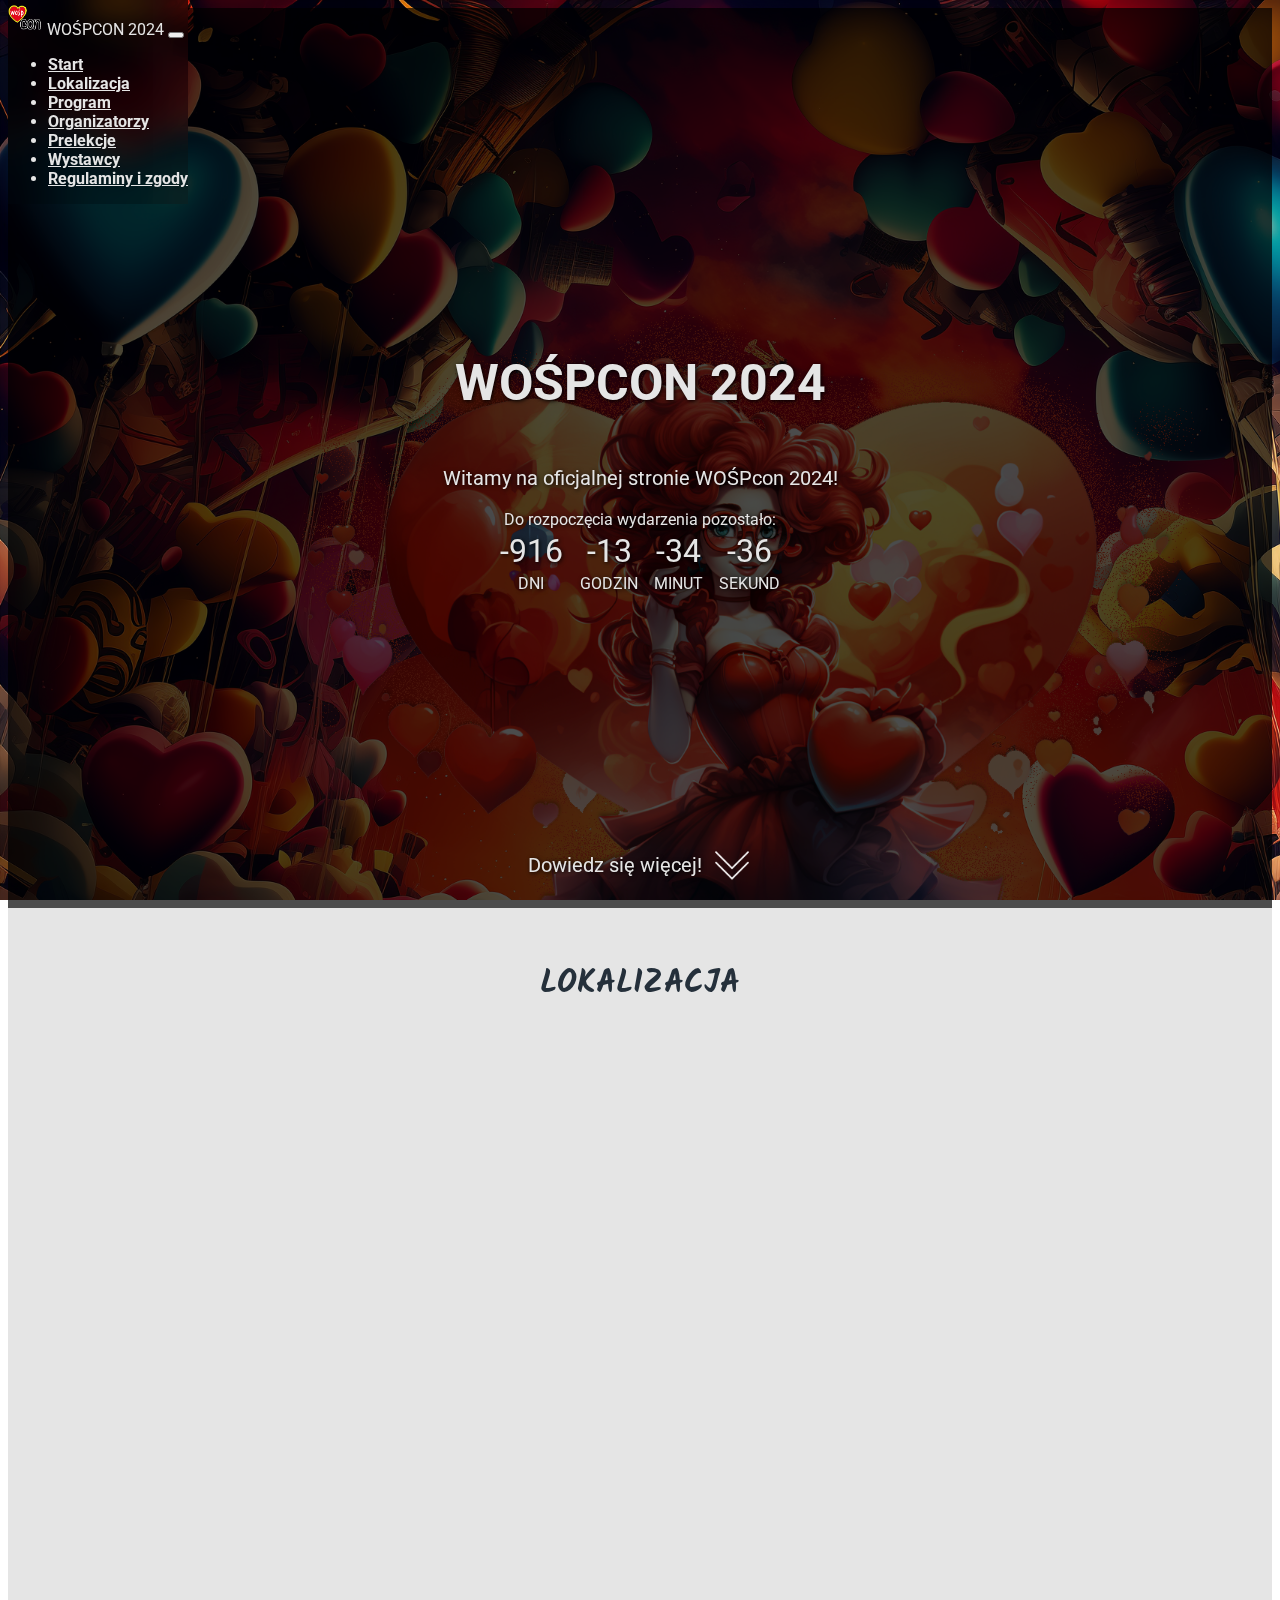
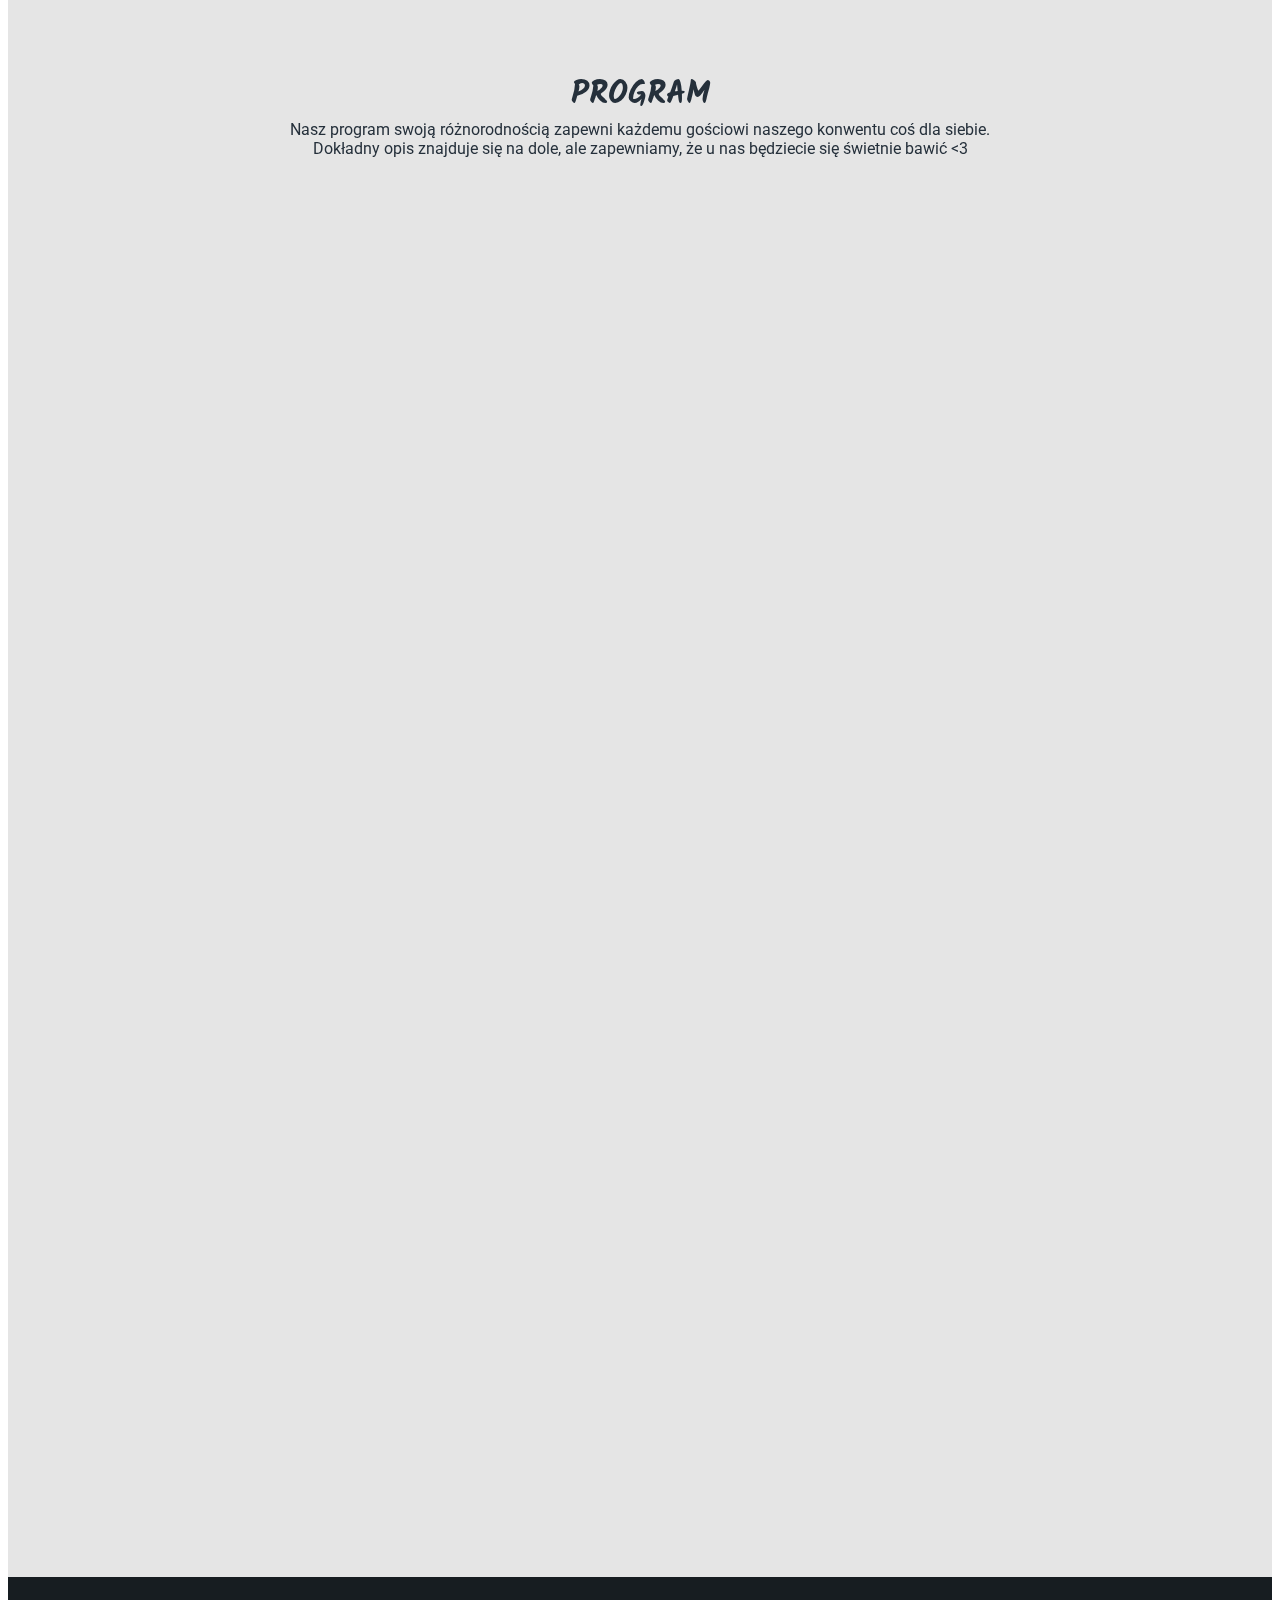
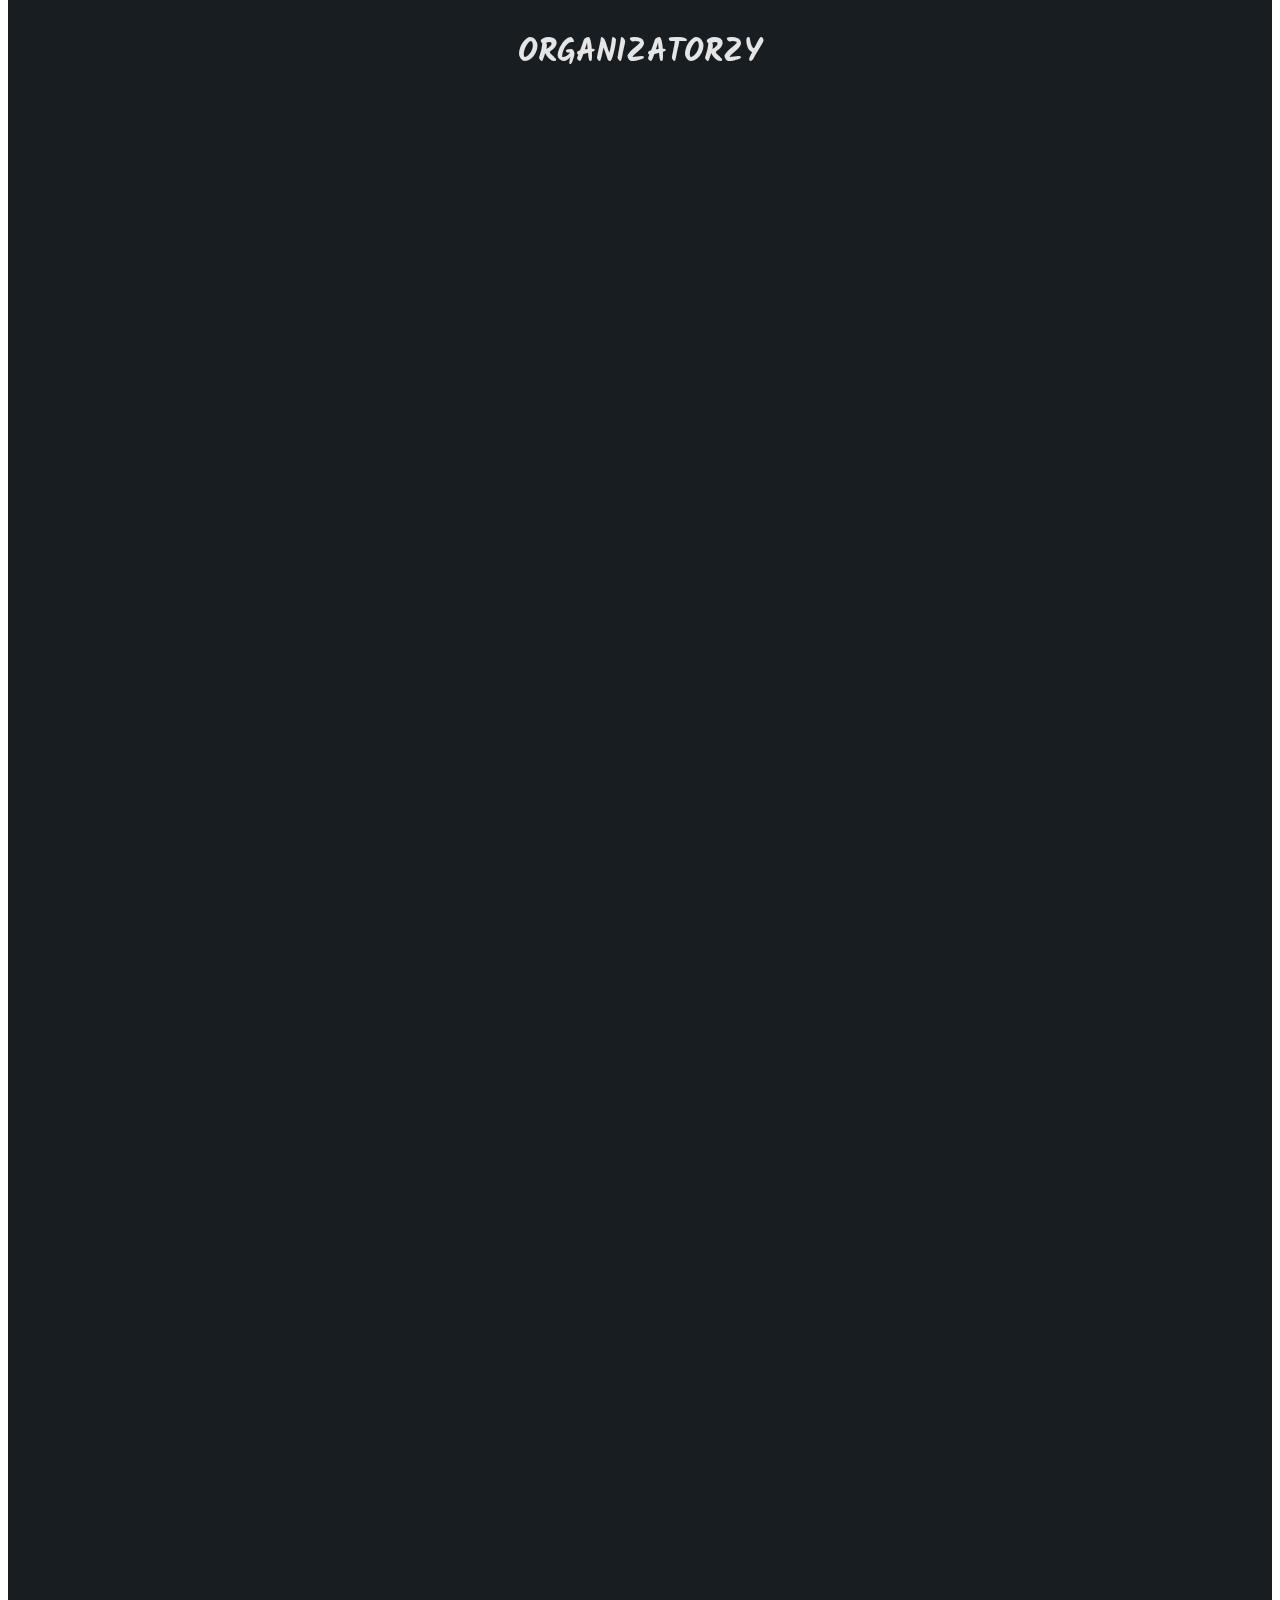
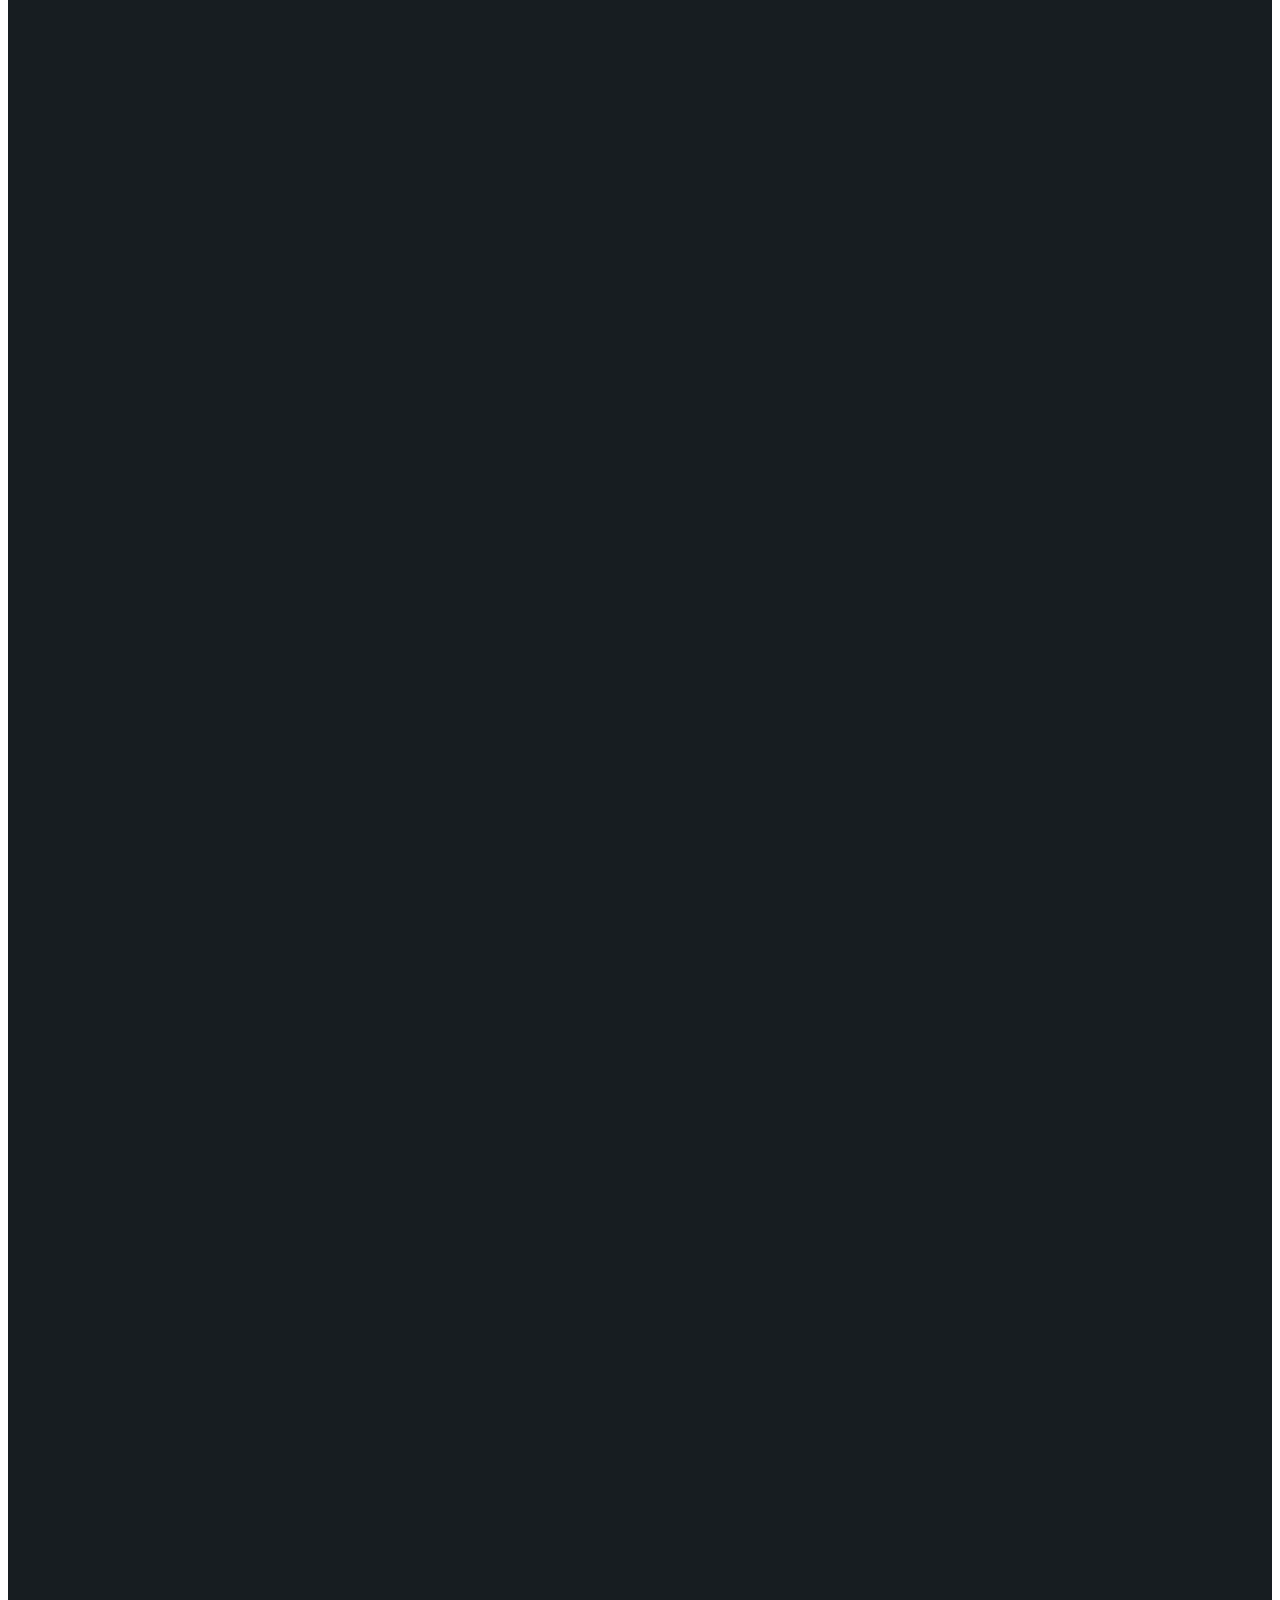
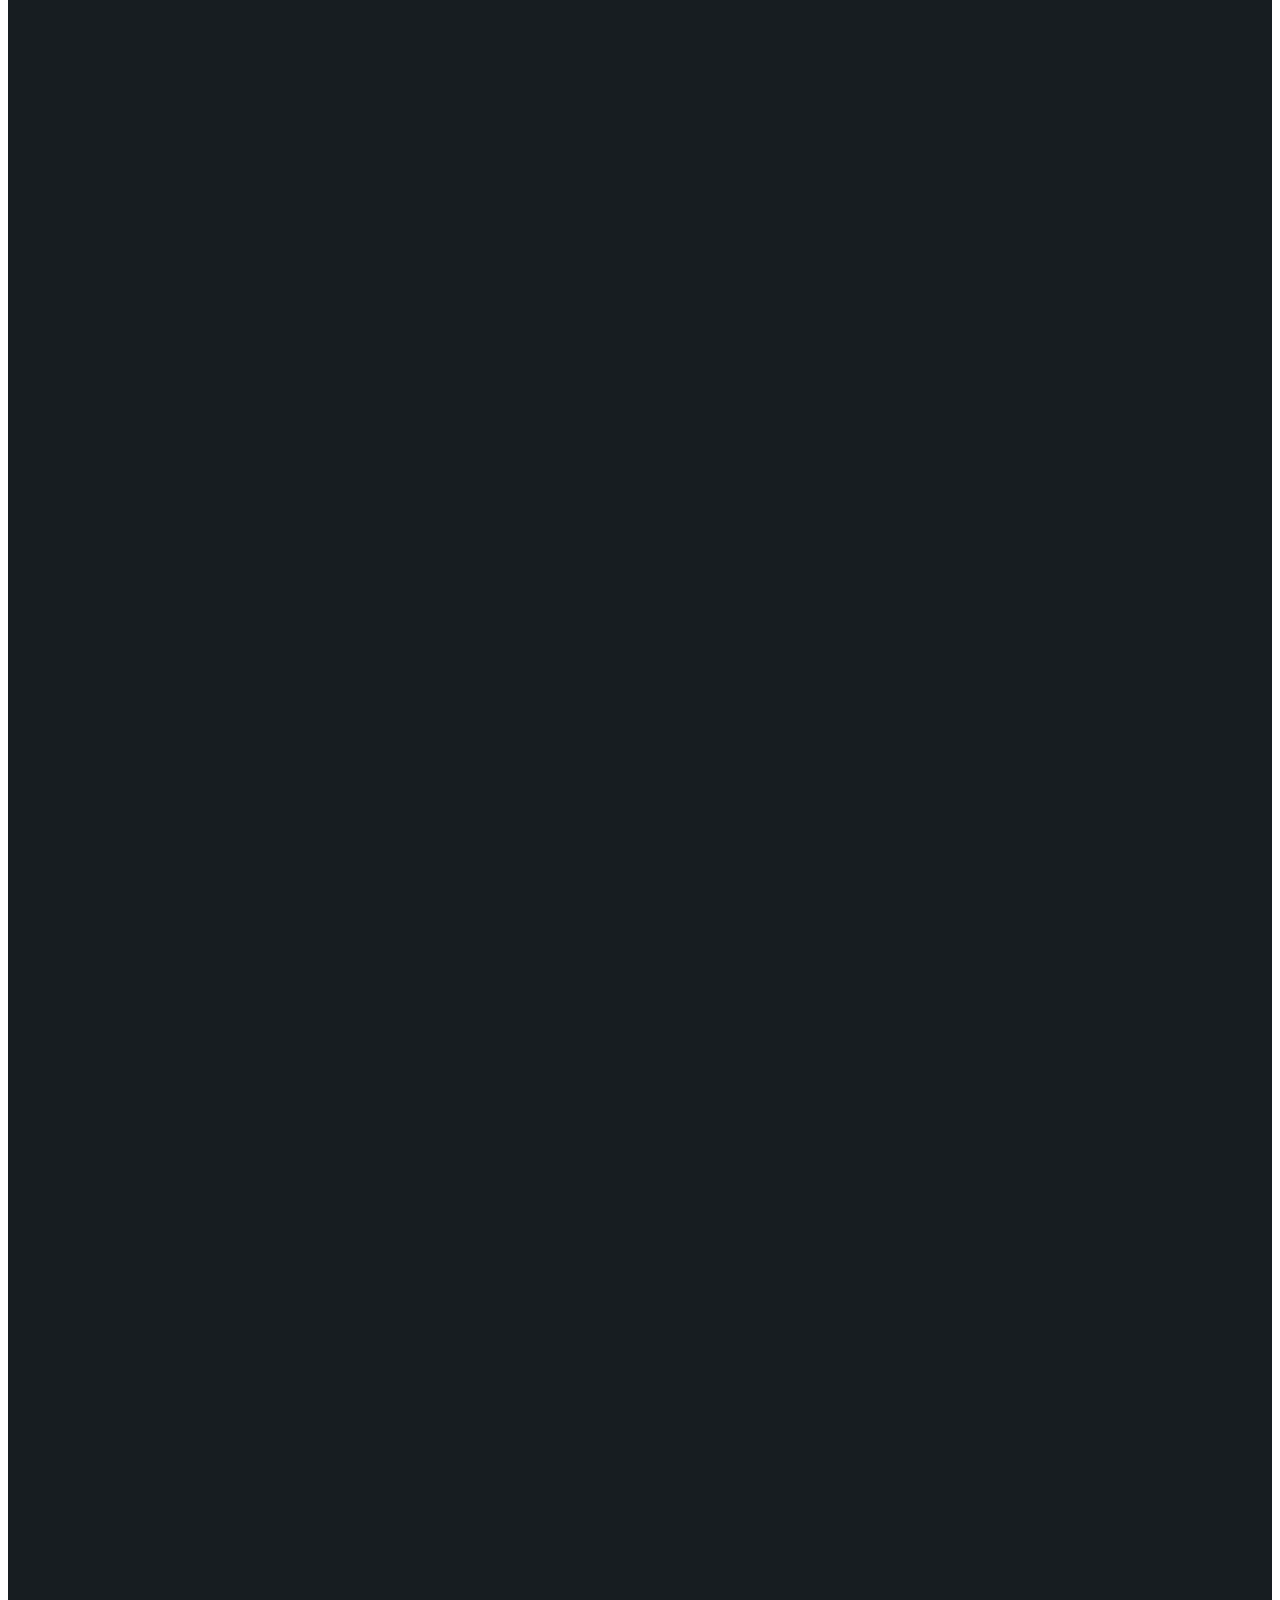
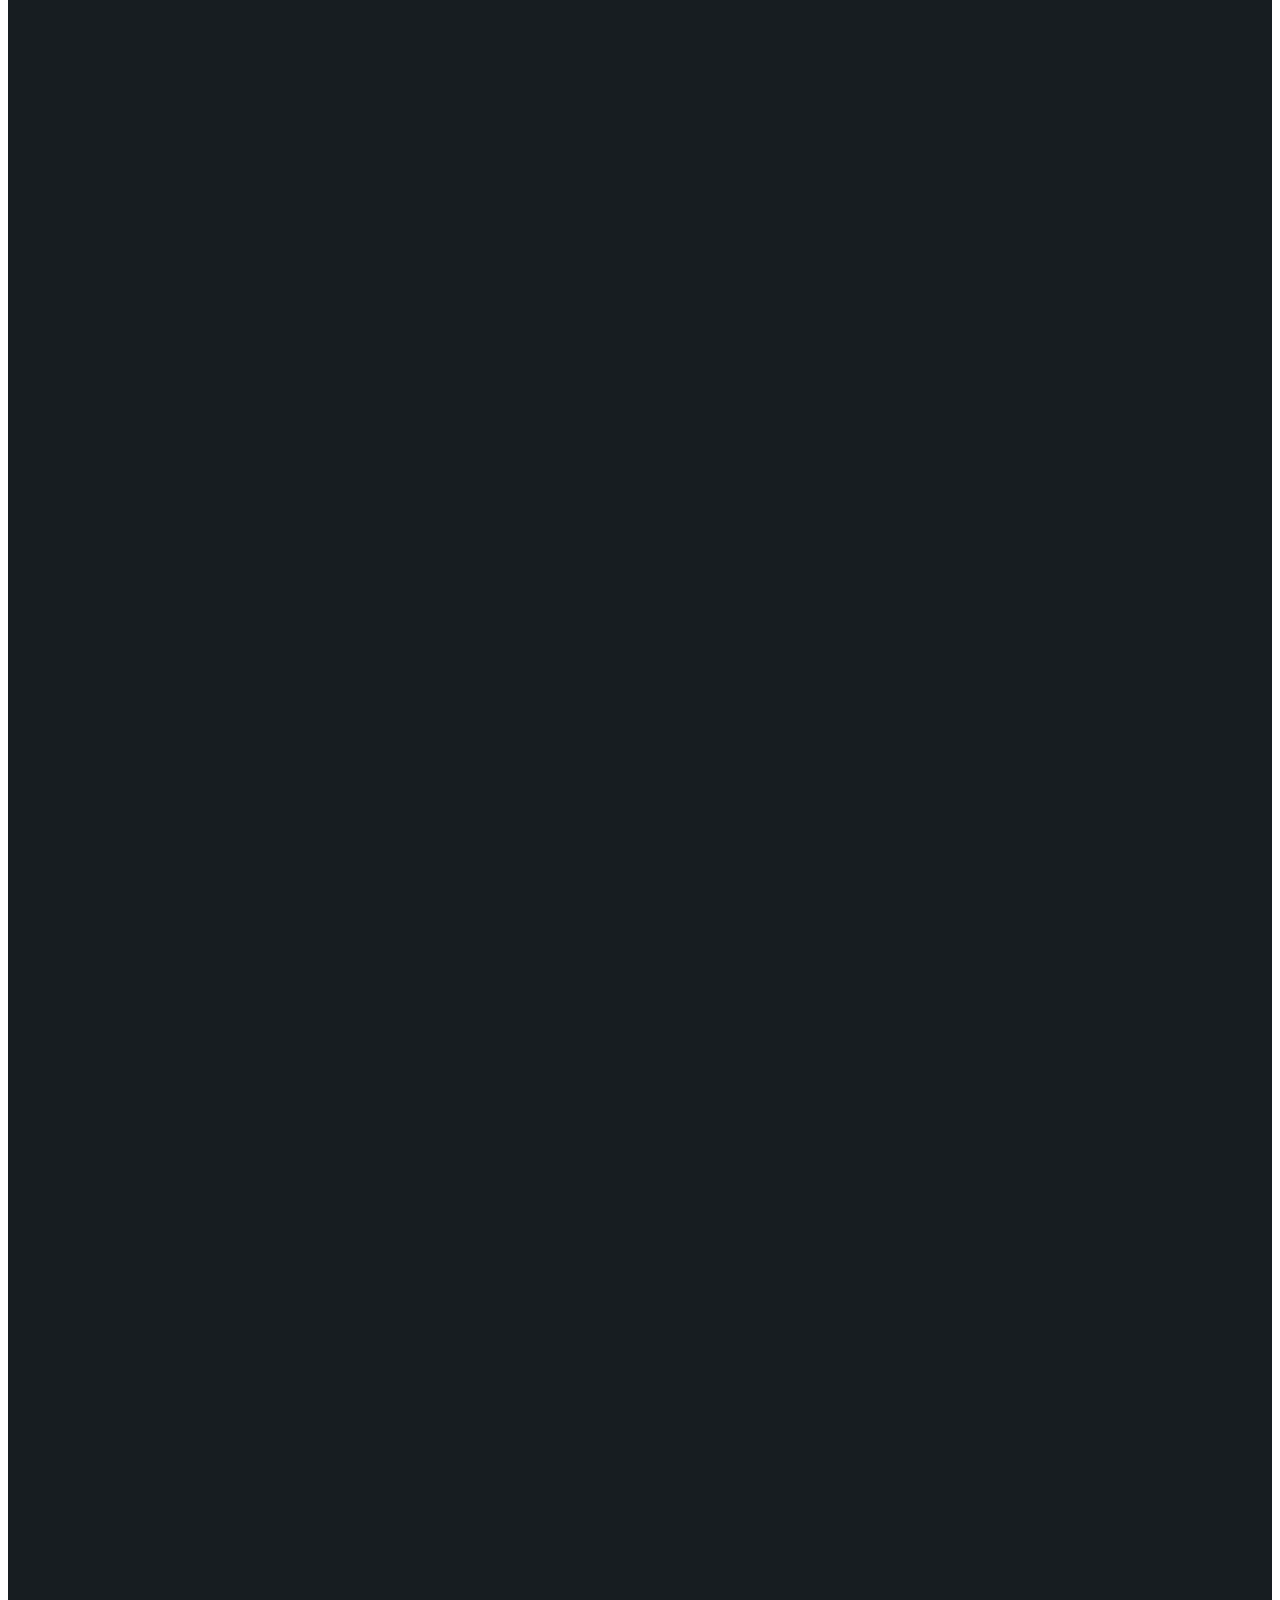
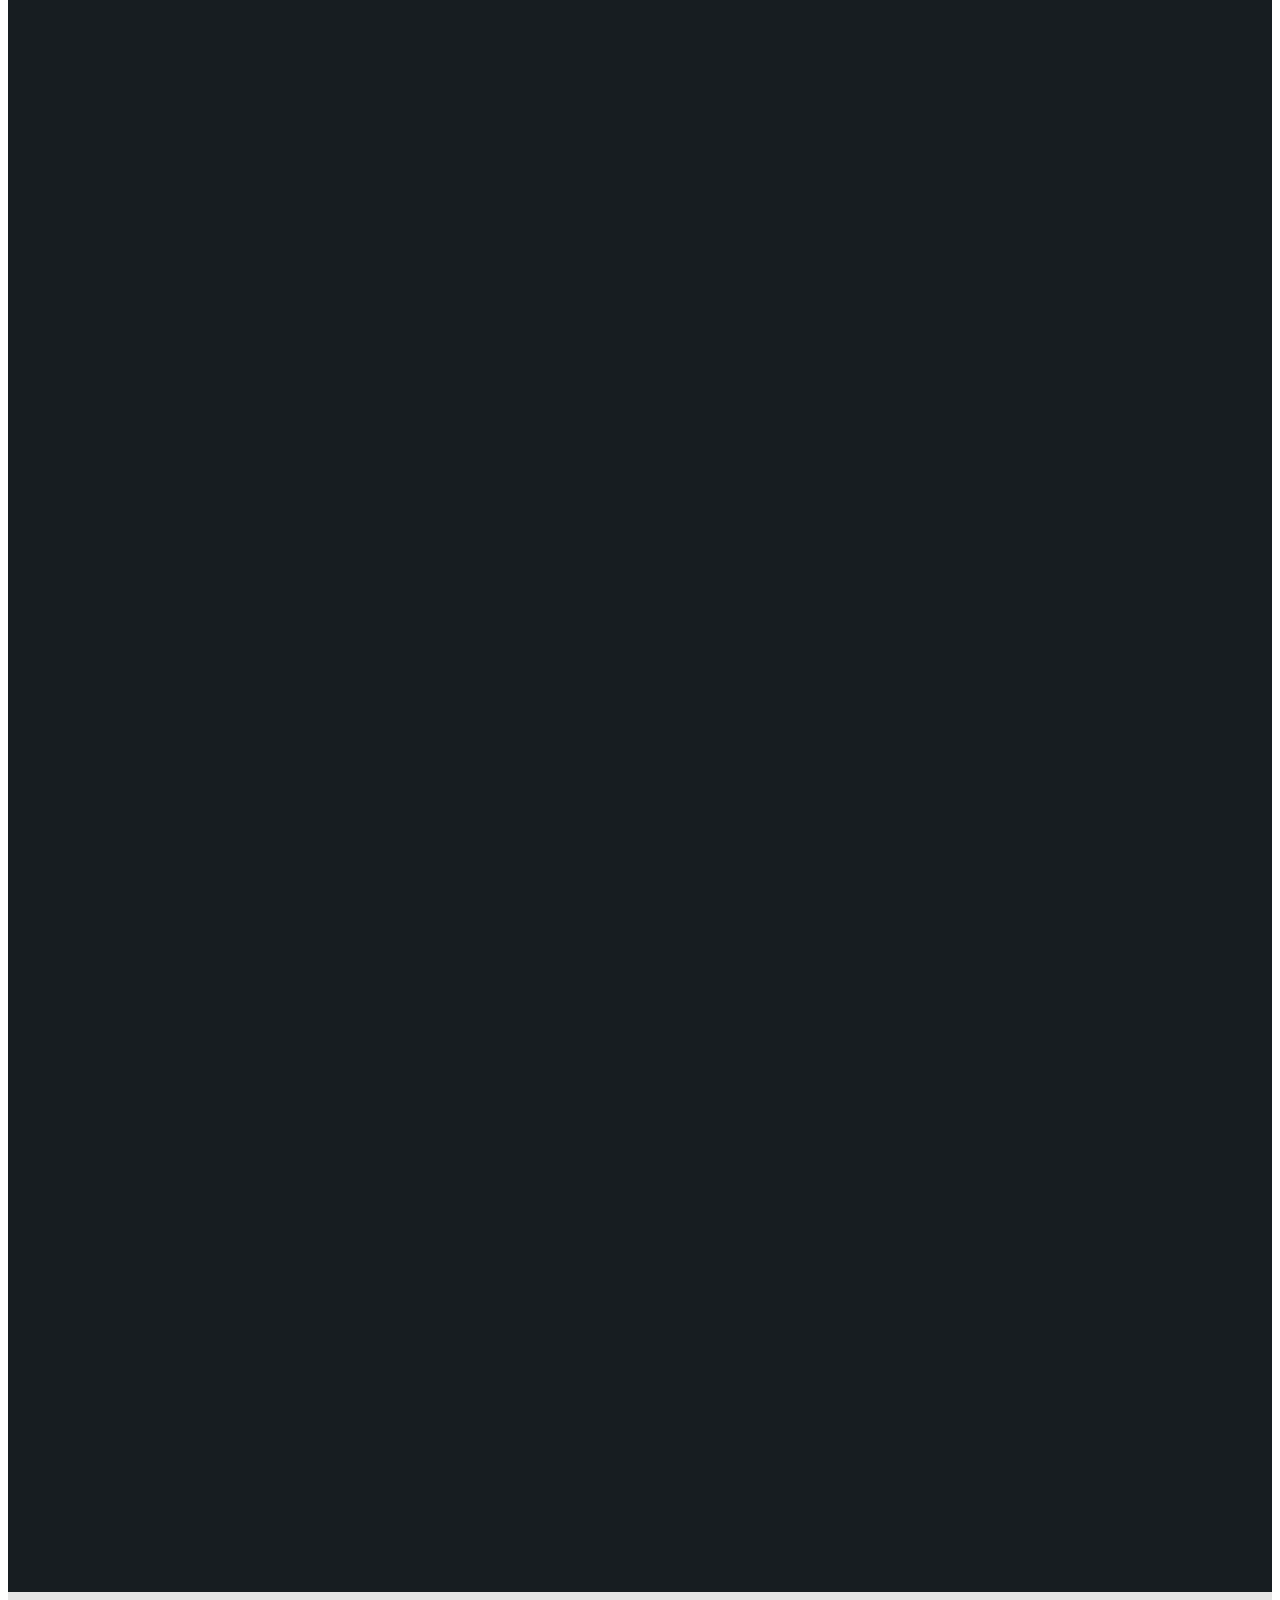
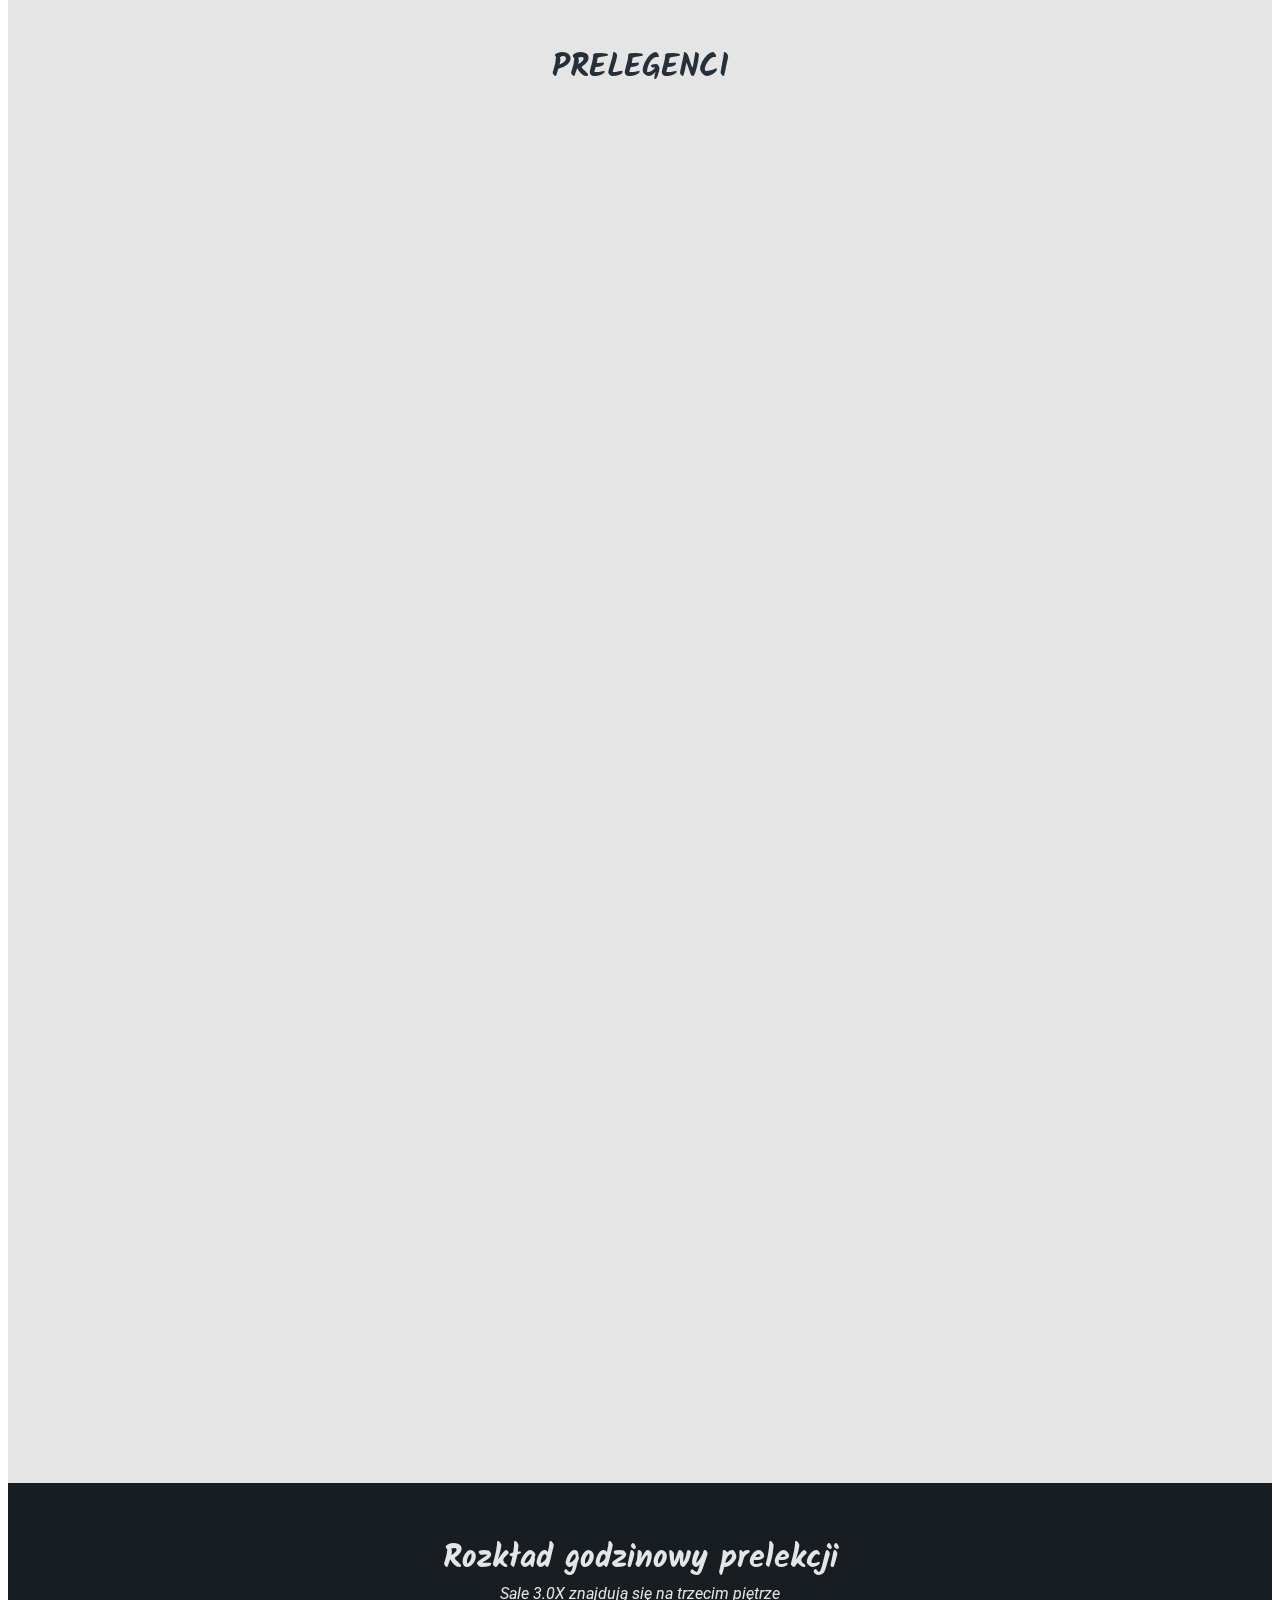
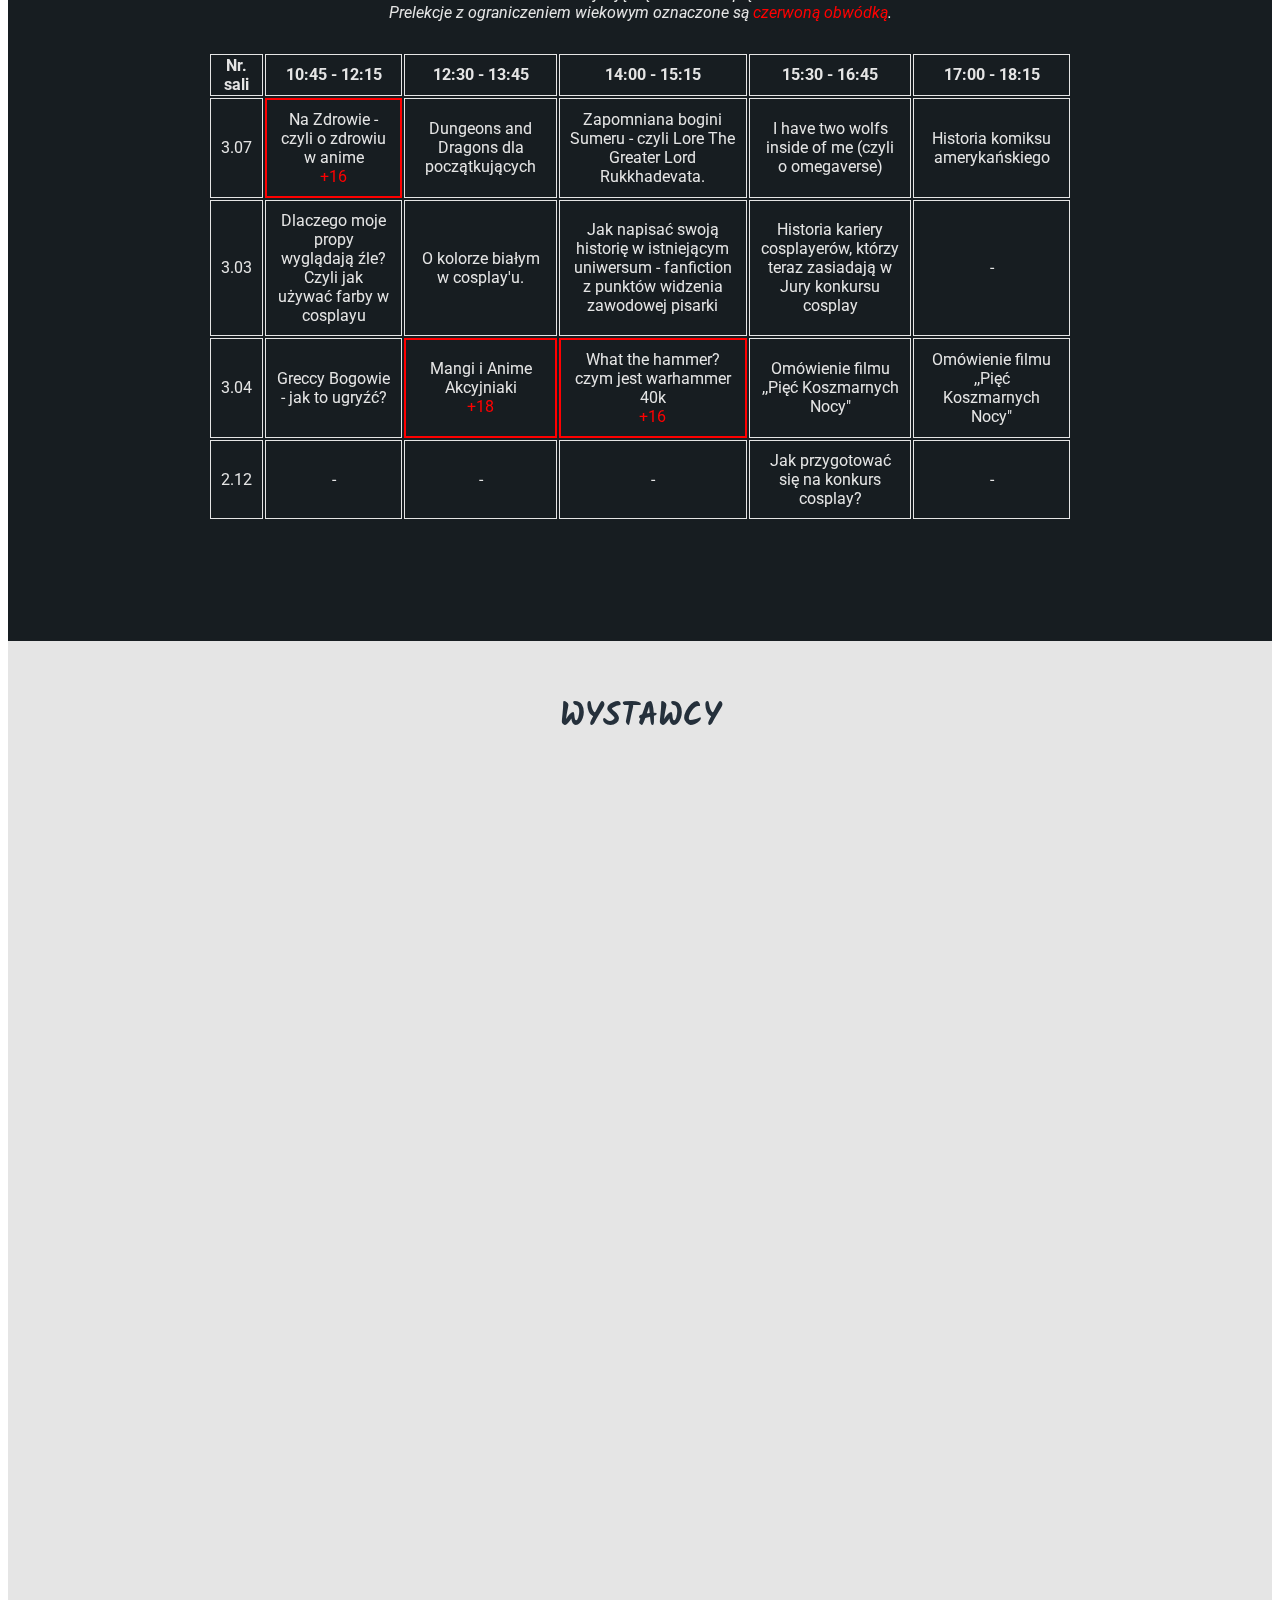
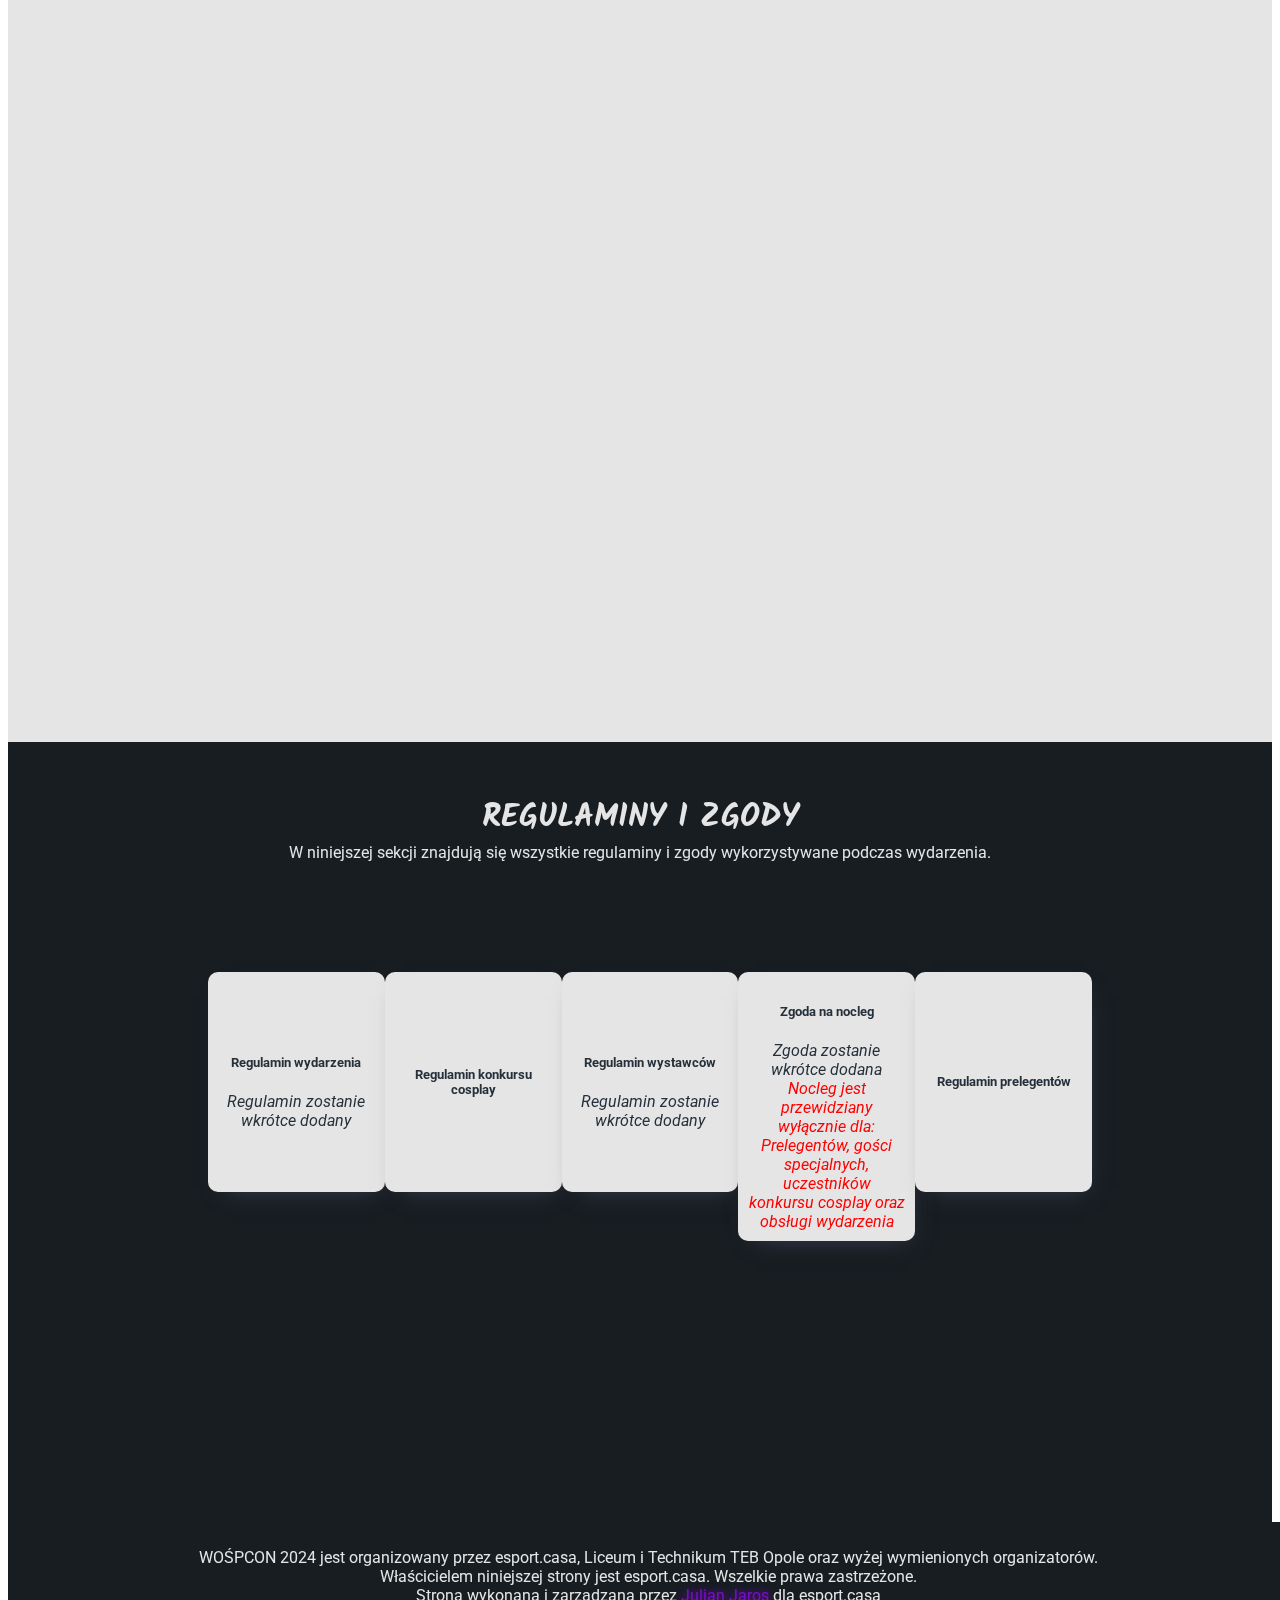
==== templates/index.html @ 34fc7325 "poprawka thresholdu i dodanie opisow do punktow programu" ====
<!--
Strona stworzona i zarządzana przez Julian Jaros (https://julianjaros.pl) dla esport.casa

Attributions:
Instagram logo icons created by Pixel perfect - Flaticon: https://www.flaticon.com/free-icons/instagram-logo
Facebook icons created by Pixel perfect - Flaticon: https://www.flaticon.com/free-icons/facebook
-->

<html lang="pl-PL">
<head>
    <meta charset="UTF-8">
    <meta name="viewport"
          content="width=device-width, user-scalable=no, initial-scale=1.0, maximum-scale=1.0, minimum-scale=1.0">
    <meta http-equiv="X-UA-Compatible" content="ie=edge">
    <title>WOŚPCON 2024</title>

    <!-- meta -->
    <meta name="title" content="WOŚPCON 2024">
    <meta name="description"
          content="Oficjalna strona WOŚPconu! Zapraszamy 20 stycznia 2024 roku od 10:00 do 21:00 w TEB Edukacja Opole!">
    <meta name="keywords" content="wosp, wospcon, opole, cosplay, wosp strona">
    <meta name="robots" content="index, follow">
    <meta http-equiv="Content-Type" content="text/html; charset=utf-8">
    <meta name="language" content="Polish">
    <meta name="revisit-after" content="1 days">
    <meta name="author" content="Julian Jaros dla esport.casa">
    <link rel="icon" type="image/x-icon" href="/static/favicon.png">

    <!-- open graph -->
    <meta property="og:title" content="WOŚPCON 2024">
    <meta property="og:description"
          content="Oficjalna strona WOŚPconu! Zapraszamy 20 stycznia 2024 roku od 10:00 do 21:00 w TEB Edukacja Opole!">
    <meta property="og:image" content="https://wospcon.pl/static/bg1.webp">
    <meta property="og:url" content="https://wospcon.pl">
    <meta property="og:type" content="website">

    <link href="https://cdn.jsdelivr.net/npm/bootstrap@5.3.2/dist/css/bootstrap.min.css" rel="stylesheet"
          integrity="sha384-T3c6CoIi6uLrA9TneNEoa7RxnatzjcDSCmG1MXxSR1GAsXEV/Dwwykc2MPK8M2HN" crossorigin="anonymous">

    <script src="https://cdn.jsdelivr.net/npm/bootstrap@5.3.2/dist/js/bootstrap.bundle.min.js"
            integrity="sha384-C6RzsynM9kWDrMNeT87bh95OGNyZPhcTNXj1NW7RuBCsyN/o0jlpcV8Qyq46cDfL"
            crossorigin="anonymous" defer></script>

    <link href="/static/index.css" rel="stylesheet" type="text/css">
</head>
<body>
<div class="container-fluid">
    <div class="row">
        <nav class="navbar navbar-expand-lg bg-body-tertiary">
            <div class="container-fluid">
                <span class="navbar-brand">
                    <img src="/static/favicon.png" alt="page icon" width="35" height="35">
                    <span>WOŚPCON 2024</span>
                </span>
                <button class="navbar-toggler" type="button" data-bs-toggle="collapse"
                        data-bs-target="#navbarSupportedContent" aria-controls="navbarSupportedContent"
                        aria-expanded="false" aria-label="Toggle navigation">
                    <span class="navbar-toggler-icon"></span>
                </button>
                <div class="collapse navbar-collapse justify-content-center" id="navbarSupportedContent">
                    <ul class="navbar-nav mb-2 mb-lg-0">
                        <li class="nav-item">
                            <a class="nav-link active" aria-current="page" href="#start">Start</a>
                        </li>
                        <li class="nav-item">
                            <a class="nav-link" href="#location">Lokalizacja</a>
                        </li>
                        <li class="nav-item">
                            <a class="nav-link" href="#program">Program</a>
                        </li>
                        <li class="nav-item">
                            <a class="nav-link" href="#orgs">Organizatorzy</a>
                        </li>
                        <li class="nav-item">
                            <a class="nav-link" href="#speakers">Prelekcje</a>
                        </li>
                        <li class="nav-item">
                            <a class="nav-link" href="#exhibitors">Wystawcy</a>
                        </li>
                        <li class="nav-item">
                            <a class="nav-link" href="#documents">Regulaminy i zgody</a>
                        </li>
                    </ul>
                </div>
            </div>
        </nav>

        <div class="col-lg-12 welcome_section" id="start">
            <h1 class="hidden">WOŚPCON 2024</h1>
            <div id="w_text_wrapper">
                <p class="hidden">Witamy na oficjalnej stronie WOŚPcon 2024!</p>
            </div>
            <div id="until" class="hidden">
                <span>Do rozpoczęcia wydarzenia pozostało:</span>
                <table>
                    <tr class="digits">
                        <td>0</td>
                        <td>0</td>
                        <td>0</td>
                        <td>0</td>
                    </tr>
                    <tr>
                        <td>DNI</td>
                        <td>GODZIN</td>
                        <td>MINUT</td>
                        <td>SEKUND</td>
                    </tr>
                </table>
            </div>
            <a class="cta" href="#location">Dowiedz się więcej! <img src="/static/arrow.png"></a>
            <a id="go_back" href="#start">
                <img src="/static/arrow_up.png">
            </a>
        </div>
    </div>

    <!-- info o lokalizacji wydarzenia-->
    <section class="row">
        <div class="col-lg-12 stitle" id="location">
            <h1>LOKALIZACJA</h1>
        </div>
        <div class="col-lg-6 desc">
            <h1 class="hidden">Opole, ul. Krakowska 45-47</h1>
            <p class="hidden">Konwent odbędzie się w budynku szkoły TEB Edukacja na ulicy Krakowskiej 45-47 w
                Opolu. W pobliżu jest dworzec PKP oraz centrum przesiadkowe PKS, więc osoby z daleka
                nie muszą się martwić dotarciem do nas. Szkoła w swoim otoczeniu ma sklepy spożywcze,
                kawiarnie, restauracje oraz oddaloną o kilka minut galerię handlową Solaris..</p>
        </div>
        <div class="col-lg-6 mapholder">
            <iframe src="https://www.google.com/maps/embed?pb=!1m18!1m12!1m3!1d1503.7308968203647!2d17.923482365322176!3d50.664931893443644!2m3!1f0!2f0!3f0!3m2!1i1024!2i768!4f13.1!3m3!1m2!1s0x4710530f9ef667e3%3A0xea142c993c4b0ffb!2sTEB%20Edukacja!5e0!3m2!1spl!2spl!4v1702068272619!5m2!1spl!2spl"
                    style="border:0;" allowfullscreen="" loading="lazy"
                    referrerpolicy="no-referrer-when-downgrade"></iframe>
        </div>
    </section>

    <!--info o programie -->
    <section class="row program" id="program">
        <div class="col-lg-12 stitle">
            <h1>PROGRAM</h1>
            <span>Nasz program swoją różnorodnością zapewni każdemu gościowi naszego konwentu coś dla
            siebie.<br>Dokładny opis znajduje się na dole, ale zapewniamy, że u nas będziecie się świetnie
            bawić <3</span>
        </div>
        <div class="col-lg-12 program-holder">
            <div class="pcard hidden">
                <img src="/static/lecutre-logo.png" alt="lecture logo">
                <h3>Prelekcje</h3>
                <span>Wykłady z zaproszonymi prelegentami na tematy głównie popkulturowe. Dokładniejszy plan z
                    tytułami zostanie opublikowany bliżej daty konwentu</span>
            </div>
            <div class="pcard hidden">
                <img src="/static/competition-icon.png" alt="competition logo">
                <h3>Konkurs Cosplay</h3>
                <span>Konkurs prowadzony przez doświadczonych i pozytywnych cosplayerów, każdy z uczestników zostanie
                    doceniony. Jest to wydarzenie, które zrzesza cosplayerów z całej Polski. Każdy chce pokazać się z
                    jak najlepszej strony i zostać docenionym za swój strój lub scenkę dlatego właśnie WOŚPcon daje taką
                    możliwość, zapraszamy początkujących jak i zaprawionych cosplayerów.</span>
            </div>
            <div class="pcard hidden">
                <img src="/static/exhibitor-logo.png" alt="exhibitor logo">
                <h3>Wystawcy</h3>
                <span>Nowa atrakcja naszego konwentu! Osoby zajmujące się handlem rękodziełem oraz innymi
                    gadżetami ze świata fantasy, popkultury oraz mangi i anime. Już teraz będziecie mogli
                    odwiedzić ich w specjalnej strefie. Zapraszamy!</span>
            </div>
            <div class="pcard hidden">
                <img src="/static/tournament-logo.png" alt="tournament logo">
                <h3>Turniej UNO</h3>
                <span>Organizowany w pokoju gier o wcześniej podanej godzinie. Gwarantuje nagrody osobom na
                podium oraz finalistom. Zapraszamy na zapisy zaczynające się równo z godziną rozpoczęcia
                się konwentu!</span>
            </div>
            <div class="pcard hidden">
                <img src="/static/studio-logo.png" alt="studio logo">
                <h3>Fotostudio</h3>
                <span>Przynajmniej jedno pomieszczenie oddane w ręce zaproszonych fotografów gwarantujące
                możliwość zrobienia zdjęcia w swoim cospie, a nawet nawiązaniu współpracy z fotografem.
                Serdecznie zapraszamy na utrwalenie wspomnień w formie zdjęcia.</span>
            </div>
            <div class="pcard hidden">
                <img src="/static/stream-logo.png" alt="stream logo">
                <h3>Streaming</h3>
                <span>Prowadzony przez zaproszonego gościa, trwający większość czasu konwentu. W planie
                luźne gierki i spędzenie miło czasu! Zainteresowanych zachęcamy w kliknięcie linku poniżej:</span>
            </div>
            <div class="pcard hidden">
                <img src="/static/guests-logo.png" alt="guests logo">
                <h3>Goście Cosplayowi</h3>
                <span>Grupa osób zaproszona przez naszych organizatorów, w której skład wchodzą wybrane
                osoby z świata cosplay. Zapewnią naszym odwiedzającym garść wiedzy i miłego słowa, oraz
                oczywiście możliwości zrobienia sobie zdjęcia.</span>
            </div>
        </div>
    </section>

    <section class="row about_orgs" id="orgs">
        <div class="col-lg-12 stitle dark">
            <h1>ORGANIZATORZY</h1>
        </div>
        <div class="col-lg-6 col-md-6 orgcard hidden-content l">
            <div>
                <h1>Adam <span>Budzowski</span></h1>
                <span>Dyrektor naczelny</span>
                <p>Mam na imię Adam. Nic mi tak w życiu nie wyszło jak włosy... i rodzinka 😉
                    Uwielbiam gry komputerowe, sci-fi i fantasy, jestem graczem niemal nałogowym, a z pasji i zawodu
                    informatykiem, nauczycielem i trenerem esportowym. Życiowe motto: "Nie traktuj życia zbyt poważnie i
                    tak nie wyjdziesz z tego żywy".</p>
            </div>
            <img src="/static/adam.jpg" alt="Adam Budzowski">
        </div>
        <div class="col-lg-6 col-md-6 orgcard hidden-content r">
            <div>
                <h1>Julian <span>Jaros</span></h1>
                <span>Zastępca dyrektora | Koordynator pracy obsługi | Technik</span>
                <p class="smalltext">
                    Witam serdecznie, nazywam się Julian. Zajmuje się programowaniem, cyberbezpieczeństwem i
                    informatyką.
                    Pełnię rolę Przewodniczącego Samorządu Uczniowskiego i organizuję różnorodne
                    wydarzenia we współpracy z dyrektorem. Na WOŚPconie odpowiadam za różne rzeczy – wspieram
                    organizatorów, udzielam informacji, koordynuję pracę obsługi i zapewniam bezproblemowe działanie
                    sprzętu
                    podczas wydarzenia. Zapraszam do kontaktu w razie pytań, czy problemów podczas wydarzenia ! :)
                </p>
            </div>
            <img src="/static/jj1.PNG" alt="Julian Jaros">
        </div>

        <div class="col-lg-6 col-md-6 orgcard hidden-content l">
            <div>
                <h1>Agnieszka <span>Kocoń</span></h1>
                <span>Specjalistka ds. Prelegentów | Streamerka</span>
                <p>Witam! Z tej strony Arkadia. Są dwie rzeczy, które uwieeelbiam, lecz totalnie nie potrafię: śpiewanie
                    i gra w bilard 😉 Na WOŚPconie poprowadzę stream z Overwatcha oraz zaopiekuję się wystawcami.</p>
            </div>
            <img src="/static/agnieszka.jpg" alt="Agnieszka Kocoń">
        </div>
        <div class="col-lg-6 col-md-6 orgcard hidden-content r">
            <div>
                <h1>Bartosz <span>Kobyłczyk</span></h1>
                <span>Przedstawiciel sztabu WOŚP Opole | Koordynator medyczny</span>
                <p>Z tej strony Bartek, wszędobylski koordynator, który odpowie na każde pytanie i z każdym problemem
                    chętnie pomogę. Ze światem cosplay dopiero zacząłem się zaprzyjaźniać, ale na pewno będę jakoś
                    przebrany.</p>
            </div>
            <img src="/static/kitagawa.png" alt="Bartosz Kobyłczyk">
        </div>
        <div class="col-lg-6 col-md-6 orgcard hidden-content l">
            <div>
                <h1>Denis <span>Rzyszka</span></h1>
                <span>Specjalista ds. planszówek | Steve z minecraft</span>
                <p>Siema z tej strony demsi. Kojarzycie mnie pewnie jako Steve z Minecrafta. Cosplayerem z
                    krwi i kości bym się nie nazwał, gdyż posiadam dwa stroje, za to uwielbiam atmosferę na
                    konwentach. Na szyciu strojów kompletnie się nie znam, dlatego ćwiczę klejenie kartonu. Na
                    WOŚPconie pilnuje turnieju UNO oraz pokoju z grami planszowymi i elektronicznymi.
                </p>
            </div>
            <img src="/static/denis.jpg" alt="Denis Rzyszka">
        </div>
        <div class="col-lg-6 col-md-6 orgcard hidden-content r">
            <div>
                <h1>Magda <span>Żołubak</span></h1>
                <span>Przedstawicielka sztabu WOŚP Opole | Koordynator medyczny</span>
                <p> Jestem Magda. Na co dzień jestem nauczycielem przedmiotów zawodowych. Również
                    od lat jestem działaczem w sztabie WOŚP. Na naszym konwencie zajmuje się właśnie
                    sprawami strikte związanymi z współpraca z WOŚPem. Znaleźć mnie możecie w pokoju
                    organizatorów albo jak będę biegać i krzyczeć na ludzi.</p>
            </div>
            <img src="/static/magda.jpg" alt="Magda Żołubak">
        </div>
        <div class="col-lg-6 col-md-6 orgcard hidden-content l">
            <div>
                <h1>Jakub <span>Sytnik</span></h1>
                <span>Specjalista ds. Grafiki komputerowej | Technik</span>
                <p>Cześć,
                    mam na imię Jakub lecz znajomi nazywają mnie Jezusem. W życiu prywatnym jestem basistą który się
                    jeszcze uczy. Jeśli chodzi o wospcona to głównie zajmuję się grafikami lecz na samym konwencie będę
                    również jako techniczny więc jak ktoś będzie potrzebował pomocy lub miał jakiś problem można się do
                    mnie zgłaszać.</p>
            </div>
            <img src="/static/jezus.jpg" alt="Jakub Sytnik">
        </div>
        <div class="col-lg-6 col-md-6 orgcard hidden-content r">
            <div>
                <h1>Kamila <span>Wróblewska</span></h1>
                <span>Koordynatorka ds. konkursu cosplay</span>
                <p>Hejo, z tej strony Kama albo Celtia. Możecie mnie kojarzyć z cosplayu Vi. Głównie podczas
                    konwentu będę zajmować się konkursem cosplay, na spokojnie również możecie podchodzić
                    do mnie z pytaniami o inne rzeczy. Podczas konwentu będę biegać, to na pewno, ale
                    spokojnie zatrzymam się, żeby poświecić wam czas. </p>
            </div>
            <img src="/static/kama.jpg" alt="Kamila Wróblewska">
        </div>
        <div class="col-lg-6 col-md-6 orgcard hidden-content l">
            <div>
                <h1>Kaś "Paleta" <span>Pawleta</span></h1>
                <span>Specjalistka ds. Prelegentów | Fotograf cosplay</span>
                <p>Hejka wszystkim mordeczkom - Jestem Kaś ,ale możecie mi mówić Paleta. Jako współorganizator konwentu
                    wośp-con zajmuję się głównie Fotostudiem jednak od edycji 2024 zajmuję również prelekcjami. Jestem
                    też taką osobą, do której możecie się zwrócić kiedy nie jesteście pewni gdzie macie iść czy co się
                    dzieje. Także jeśli macie jakiś problem możecie zgłaszać się również do mnie ^^</p>
            </div>
            <img src="/static/paleta.jpg" alt="Kasia Pawleta">
        </div>
        <div class="col-lg-6 col-md-6 orgcard hidden-content r">
            <div>
                <h1><span>Wambi</span></h1>
                <span>Prowadząca Just Dance</span>
                <p>Siema, jestem Wambi. Na konwencie będziecie mogli mnie spotkać na prelekcji o filmie
                    Fnafa za która głównie odpowiadam. W razie potrzeby służę też pomocą dla was.
                    Gdzie można mnie znaleźć w czasie konwentu? Wszędzie!</p>
            </div>

            <img src="/static/wambi.jpg" alt="Wambi">
        </div>
        <div class="col-lg-6 col-md-6 orgcard hidden-content l">
            <div>
                <h1><span>Pszmo</span></h1>
                <span>Mistrz Ceremonii | Prowadzący Just Dance</span>
                <p>człowiek orkiestra i chaos w jednym, siedzi w konwentach od 2016 roku. Jest znany jako konferansjer
                    od Opolconu 2022 i ze stroju Doom Slayera</p>
            </div>
            <img src="/static/pszmo.jpg" alt="Pszmo">
        </div>
        <div class="col-lg-6 col-md-6 orgcard hidden-content r">
            <div>
                <h1>Weronika <span>Policht</span></h1>
                <span>Specjalistka ds. mediów społecznościowych</span>
                <p>Hejka, jestem Weronika. Cóż… przyznaję się bez bicia, że o świecie cosplayowym wiem
                    mało, ale za to media są moim konikiem. Na konwencie większość czasu będę spędzać z
                    wami - naszymi gośćmi. Jeżeli będziecie mieć pytanie albo problem podchodzicie </p>
            </div>
            <img src="/static/malinka.jpg" alt="Weronika Policht">
        </div>
    </section>

    <section class="row about_speakers" id="speakers">
        <div class="col-lg-12 stitle ">
            <h1>PRELEGENCI</h1>
        </div>
        <div class="col-lg-12 program-holder">
            <!--SESJA 10:45 - 12:15-->
            <div class="pcard speaker hidden">
                <h3>AMDER</h3>
                <p>Na Zdrowie - czyli o zdrowiu w anime</p>
                <span class="warn">PRELEKCJA +16</span>
            </div>
            <div class="pcard speaker hidden">
                <h3>RIVER</h3>
                <p>Dlaczego moje propy wyglądają źle? Czyli jak używać farby w cosplayu</p>
            </div>
            <div class="pcard speaker hidden">
                <h3>NARU</h3>
                <p>Greccy Bogowie - jak to ugryźć?</p>
            </div>

            <!--SESJA 12:30 - 13:45-->
            <div class="pcard speaker hidden">
                <h3>MEGANE</h3>
                <p>Dungeons and Dragons dla początkujących</p>
            </div>
            <div class="pcard speaker hidden">
                <h3>SOUTA</h3>
                <p>O kolorze białym w cosplay'u.</p>
            </div>
            <div class="pcard speaker hidden">
                <h3>OTAK</h3>
                <p>Mangi i Anime Akcyjniaki</p>
                <span class="warn">PRELEKCJA +18</span>
            </div>

            <!--SESJA 14:00 - 15:15-->
            <div class="pcard speaker hidden">
                <h3>SUBARU</h3>
                <p>Zapomniana bogini Sumeru - czyli Lore The Greater Lord Rukkhadevata.</p>
            </div>
            <div class="pcard speaker hidden">
                <h3>RONS</h3>
                <p>Jak napisać swoją historię w istniejącym uniwersum - fanfiction z punktów widzenia zawodowej
                    pisarki</p>
            </div>
            <div class="pcard speaker hidden">
                <h3>KIZUI</h3>
                <p>What the hammer? czym jest warhammer 40k</p>
                <span class="warn">PRELEKCJA +16</span>
            </div>

            <!--SESJA 15:30 - 16:45-->
            <div class="pcard speaker hidden">
                <h3>MerciChristmas</h3>
                <p>I have two wolfs inside of me (czyli o omegaverse)</p>
            </div>
            <div class="pcard speaker hidden">
                <h3>JURY WOŚPCON2024</h3>
                <p>Historia kariery cosplayerów, którzy teraz zasiadają w Jury konkursu cosplay </p>
            </div>
            <div class="pcard speaker hidden">
                <h3>TBA</h3>
                <p>Omówienie filmu ,,Pięć Koszmarnych Nocy"</p>
            </div>
            <div class="pcard speaker hidden">
                <h3>CELTIA</h3>
                <p>Jak przygotować się na konkurs cosplay?</p>
            </div>
            <div class="pcard speaker hidden">
                <h3>Błażej Skrzyniarz</h3>
                <p>Historia komiksu amerykańskiego</p>
            </div>

        </div>
    </section>

    <section class="row" id="lecture-table">
        <div class="col-lg-12 stitle dark">
            <h1>Rozkład godzinowy prelekcji</h1>
            <span>Sale 3.0X znajdują się na trzecim piętrze<br>Prelekcje z ograniczeniem wiekowym oznaczone są <span>czerwoną obwódką</span>.</span>
        </div>
        <div class="col-lg-12 lecture-table-holder">
            <table class="lec-tab">
                <thead>
                <th>Nr. sali</th>
                <th>10:45 - 12:15</th>
                <th>12:30 - 13:45</th>
                <th>14:00 - 15:15</th>
                <th>15:30 - 16:45</th>
                <th>17:00 - 18:15</th>
                </thead>
                <tbody>
                <tr>
                    <td>3.07</td>
                    <td class="age-restricion">Na Zdrowie - czyli o zdrowiu w anime<br><span
                            class="age-restricion">+16</span></td>
                    <td>Dungeons and Dragons dla początkujących</td>
                    <td>Zapomniana bogini Sumeru - czyli Lore The Greater Lord Rukkhadevata.</td>
                    <td>I have two wolfs inside of me (czyli o omegaverse)</td>
                    <td>Historia komiksu amerykańskiego</td>
                </tr>
                <tr>
                    <td>3.03</td>
                    <td>Dlaczego moje propy wyglądają źle? Czyli jak używać farby w cosplayu</td>
                    <td>O kolorze białym w cosplay'u.</td>
                    <td>Jak napisać swoją historię w istniejącym uniwersum - fanfiction z punktów widzenia zawodowej
                        pisarki
                    </td>
                    <td>Historia kariery cosplayerów, którzy teraz zasiadają w Jury konkursu cosplay</td>
                    <td>-</td>
                </tr>
                <tr>
                    <td>3.04</td>
                    <td>Greccy Bogowie - jak to ugryźć?</td>
                    <td class="age-restricion">Mangi i Anime Akcyjniaki<br><span class="age-restricion">+18</span></td>
                    <td class="age-restricion">What the hammer? czym jest warhammer 40k<br><span class="age-restricion">+16</span>
                    </td>
                    <td>
                        Omówienie filmu ,,Pięć Koszmarnych Nocy"
                    </td>
                    <td>Omówienie filmu ,,Pięć Koszmarnych Nocy"</td>
                </tr>
                <tr>
                    <td>2.12</td>
                    <td>-</td>
                    <td>-</td>
                    <td>-</td>
                    <td>Jak przygotować się na konkurs cosplay?</td>
                    <td>-</td>
                </tr>
                </tbody>
            </table>
        </div>
    </section>

    <section class="row" id="exhibitors">
        <div class="col-lg-12 stitle">
            <h1>WYSTAWCY</h1>
        </div>
        <div class="col-lg-12 exhibitors">
            <div class="pcard speaker hidden">
                <img src="/static/tsuru-logo.webp">
                <h3>Tsuru</h3>
                <div class="sm-holder">
                    <a href="https://tsuru-fest.pl/" rel="noopener noreferrer" target="_blank"><img
                            src="/static/www.png"></a>
                </div>
            </div>

            <div class="pcard speaker hidden">
                <img src="/static/Ocotpus-corner.webp">
                <h3>Octopus Corner</h3>
                <div class="sm-holder">
                    <a href="https://www.instagram.com/octopus_corner" rel="noopener noreferrer" target="_blank"><img
                            src="/static/instagram.png"></a>
                </div>
            </div>

            <div class="pcard speaker hidden">
                <h3>Kill the corpse</h3>
            </div>

            <div class="pcard speaker hidden">
                <img src="/static/moonlight-atelier-logo.webp">
                <h3>Moonlight Atelier</h3>
                <div class="sm-holder">
                    <a href="https://www.instagram.com/_moonlight_atelier_/" rel="noopener noreferrer"
                       target="_blank"><img src="/static/instagram.png"></a>
                </div>
            </div>

            <div class="pcard speaker hidden">
                <img src="/static/shiru-sunflower-logo.webp">
                <h3>Shiru Sunflower</h3>
                <div class="sm-holder">
                    <a href="https://www.instagram.com/shirusunflower/" rel="noopener noreferrer" target="_blank"><img
                            src="/static/instagram.png"></a>
                    <a href="https://shirusunflower.pl/" rel="noopener noreferrer"><img src="/static/www.png"></a>
                </div>
            </div>

            <div class="pcard speaker hidden">
                <img src="/static/soppo-logo.webp">
                <h3>Soppo</h3>
                <div class="sm-holder">
                    <a href="https://soppocosmetics.com/" rel="noopener noreferrer" target="_blank"><img
                            src="/static/www.png"></a>
                </div>
            </div>
            <div class="pcard speaker hidden">
                <img src="/static/amethyst-empire-logo.webp">
                <h3>Amethyst Empire</h3>
                <div class="sm-holder">
                    <a href="https://www.instagram.com/amethyst__empire/" rel="noopener noreferrer" target="_blank"><img
                            src="/static/facebook.png"></a>
                </div>
            </div>
            <div class="pcard speaker hidden">
                <h3>Fox and the shiny rocks</h3>
            </div>
            <div class="pcard speaker hidden">
                <img src="/static/anime-craft-logo.webp">
                <h3>AnimeCraft</h3>
                <div class="sm-holder">
                    <a href="https://animecraft.pl/" rel="noopener noreferrer" target="_blank"><img
                            src="/static/www.png"></a>
                </div>
            </div>
            <div class="pcard speaker hidden">
                <h3>Art bunker</h3>
            </div>

        </div>

    </section>


    <!--dokumenty-->
    <section class="row" id="documents">
        <div class="col-lg-12 stitle dark">
            <h1>REGULAMINY I ZGODY</h1>
            <span>W niniejszej sekcji znajdują się wszystkie regulaminy i zgody wykorzystywane podczas wydarzenia.</span>
        </div>
        <div class="col-lg-12 documents">
            <a class="doccard" rel="noopener noreferrer" title="Regulamin zostanie wkrótce dodany!" target="_blank">
                <h5>Regulamin wydarzenia</h5>
                <span>Regulamin zostanie wkrótce dodany</span>
            </a>
            <a class="doccard" href="/documents/regulamin_konkurs_cosplay-WOSPCON2024.pdf" target="_blank"
               rel="noopener noreferrer">
                <h5>Regulamin konkursu cosplay</h5>
            </a>
            <a class="doccard" rel="noopener noreferrer" title="Regulamin zostanie wkrótce dodany!" target="_blank">
                <h5>Regulamin wystawców</h5>
                <span>Regulamin zostanie wkrótce dodany</span>
            </a>
            <a class="doccard" rel="noopener noreferrer" title="Regulamin zostanie wkrótce dodany!" target="_blank">
                <h5>Zgoda na nocleg</h5>
                <span>Zgoda zostanie wkrótce dodana</span>
                <span class="warn">Nocleg jest przewidziany wyłącznie dla: Prelegentów, gości specjalnych, uczestników konkursu cosplay oraz obsługi wydarzenia</span>
            </a>
            <a class="doccard" rel="noopener noreferrer" href="/documents/Regulamin-dla-Prelegentów-wośpcon.pdf"
               target="_blank">
                <h5>Regulamin prelegentów</h5>
            </a>
        </div>
    </section>

    <footer class="row">
        <div class="col-lg-12 footer">
            <p>WOŚPCON 2024 jest organizowany przez esport.casa, Liceum i Technikum TEB Opole oraz wyżej wymienionych
                organizatorów.<br>Właścicielem niniejszej strony jest esport.casa. Wszelkie prawa zastrzeżone.
                <br>
                Strona wykonana i zarządzana przez
                <a class="purpleglow" href="https://julianjaros.pl" target="_blank" rel="noreferrer noopener">Julian
                    Jaros</a> dla esport.casa</p>
        </div>
    </footer>
</div>
<script src="/static/index.js"></script>
</body>
</html>
---- static/index.css ----
@import url('https://fonts.googleapis.com/css2?family=Roboto&display=swap');
@import url('https://fonts.googleapis.com/css2?family=Kalam&display=swap');

::-webkit-scrollbar {
    display: none;
}

:root {
    --scolor1: #312783;
    --scolor2: #821f81;
    --scolor3: #e6007e;
    --scolor4: #e30513;
}

* {
    font-family: 'Roboto', sans-serif;
}

.navbar {
    backdrop-filter: blur(15px);
    background-color: rgba(0, 0, 0, 0.2) !important;
    position: fixed;
    top: 0;
    z-index: 3;
}

.navbar * {
    color: #e5e5e5 !important;
}

.nav-item {
    font-weight: bold;
}

.welcome_section {
    margin: 0;
    padding: 0;
    min-height: 100vh;
    height: fit-content;
    display: flex;
    flex-flow: column;
    justify-content: center;
    align-items: center;
}

.welcome_section h1 {
    font-size: 50px;
    animation: rainbow_shadow infinite linear 2s alternate-reverse;
}

.welcome_section p {
    font-size: 20px;
}

#w_text_wrapper {
    width: 50%;
    text-align: center;
}


.welcome_section {
    background-color: rgba(0, 0, 0, 0.7);
    color: #e5e5e5;
    text-shadow: 1px 1px 4px rgb(0, 0, 0);
}

#go_back {
    position: fixed;
    right: 50px;
    bottom: 50px;
    z-index: 10;
    scale: 1.2;
    pointer-events: none;
    transition: opacity .5s ease;
    opacity: 0;
}

#go_back.visible {
    opacity: 1;
    pointer-events: all;
}

.cta {
    position: absolute;
    bottom: 20px;
    display: flex;
    align-items: center;
    justify-content: center;
    font-size: 20px;
    height: 30px;
    cursor: pointer;
    color: #e5e5e5;
    text-decoration: none;
}

.cta img {
    width: 40px;
    aspect-ratio: 1/1;
    margin-left: 10px;
    animation: arrow_animation .5s ease-in-out alternate infinite;
}

@keyframes arrow_animation {
    0% {
        margin-top: 0;
    }
    100% {
        margin-top: -10px;
    }
}

body {
    background-image: url("/static/bg1.webp");
    background-attachment: fixed;
    background-size: cover
}

.hidden, .visible {
    transition: all 1s ease;
}

.hidden {
    opacity: 0;
    transform: scale(0.8);
}

.visible {
    opacity: 1;
    transform: scale(1);
}

.hidden-content > * {
    opacity: 0;
    transition: all 1s ease;
}

.hidden-content.l > * {
    opacity: 0;
    margin-left: -100%;
}

.hidden-content.r > * {
    opacity: 0;
    margin-left: 100%;
}

.hidden-content-show > * {
    transition: all 1s ease;
    margin-left: 0;
    opacity: 1;
}

.pcard.hidden {
    opacity: 0;
    transform: scale(1) translateY(50px);
    transition: all 1s ease;
}

.pcard.visible {
    opacity: 1;
    transform: scale(1) translateY(0);
    transition: all 1s ease;
}

.desc {
    height: 50vh;
    background-color: #e5e5e5;
}

.desc .col-lg-4 {
    height: 50vh;
}

#until {
    width: 20%;
    min-width: 300px;
    text-align: center;

}

#until table {
    width: 100%;
    color: #e5e5e5;
    text-align: center;
}

.digits td {
    font-size: 2em;
    animation: rainbow_shadow infinite linear 2s alternate-reverse;
}

.stitle {
    height: fit-content;
    text-align: center;
    background-color: #e5e5e5;
    color: #25303b;
    padding: 50px 0 10px;
}

.stitle.dark {
    background-color: #171d21;
    color: #e5e5e5;
}

.stitle h1, .stitle h3 {
    margin: 0;
    font-family: 'Kalam', cursive;
}

.desc {
    display: flex;
    flex-flow: column;
    justify-content: center;
    padding-left: 150px;
    min-height: 50vh;
    height: fit-content;
}

.desc p {
    font-size: 20px;
}

.img {
    height: 50vh;
    padding: 0;
}

.img img {
    width: 100%;
    height: 100%;
    transition: all 1s ease;
}

.mapholder {
    background-color: #e5e5e5;
    display: flex;
    flex-flow: column;
    justify-content: center;
    align-items: center;
}

.mapholder iframe {
    width: 100%;
    height: 100%;
}

.program-holder {
    height: fit-content;
    background-color: #e5e5e5;
    display: grid;
    grid-template-columns: 1fr 1fr 1fr 1fr;
    grid-gap: 20px;
    padding: 100px 200px;
}

.pcard {
    background-color: #e5e5e5;
    width: 100%;
    min-height: 30vh;
    border-radius: 10px;
    padding: 30px 50px;
    display: flex;
    flex-flow: column;
    align-items: center;
    animation: rainbow_box_shadow infinite linear 2s alternate-reverse;
}

.pcard h1 {
    text-align: center;
}

.pcard img {
    width: 50%;
    aspect-ratio: 1/1;
    max-width: 150px;
    border-radius: 10px;
}

.pcard.speaker {
    min-height: 200px;
    height: fit-content;
    background-color: #171d21;
    color: #e5e5e5;
    width: 100%;
    text-align: center;
    display: flex;
    flex-flow: column;
    justify-content: center;
    padding: 10px 20px;
}

span.warn {
    color: red;
    font-style: italic;
}

.pcard.speaker h3 {
    margin: 10px 0 5px 0
}

.pcard.speaker p {
    font-size: 20px;
    font-style: italic;
}

.pcard.speaker span {
    font-style: italic;
}

.program-holder .splitter {
    width: 100vw;
}

.orgcard {
    background-color: #171d21;
    color: #e5e5e5;
    border-collapse: collapse;
    padding: 100px 50px 100px 100px;
    display: grid;
    grid-template-columns: 2fr 1fr;
    overflow-y: hidden;
}

.orgcard img {
    width: 100%;
    max-width: 100%;
    aspect-ratio: 1/1;
    border-radius: 5px;
}

.orgcard div {
    width: 100%;
}

.orgcard p {
    font-size: 25px;
    padding-right: 50px;
}

.orgcard h1 > span {
    font-weight: bold;
    font-style: italic;
}

.documents {
    background-color: #171d21;
    min-height: 50vh;
    height: fit-content;
    padding: 100px 200px;
    display: grid;
    grid-template-columns: repeat(5, 1fr);
    grid-gap: 20px;
}

.doccard {
    width: 100%;
    min-height: 200px;
    height: fit-content;
    display: flex;
    flex-flow: column;
    justify-content: center;
    align-items: center;
    background-color: #e5e5e5;
    border-radius: 10px;
    text-align: center;
    -webkit-box-shadow: 5px 10px 23px -13px rgba(66, 68, 90, 1);
    -moz-box-shadow: 5px 10px 23px -13px rgba(66, 68, 90, 1);
    box-shadow: 5px 10px 23px -13px rgba(66, 68, 90, 1);
    transition: all .3s ease;
    padding: 10px;
    text-decoration: none;
    color: #25303b;
}

.doccard span {
    font-style: italic;
}

.doccard span.warn {
    color: red;
}

.doccard:hover {
    -webkit-box-shadow: 5px 10px 23px -5px rgba(66, 68, 90, 1);
    -moz-box-shadow: 5px 10px 23px -5px rgba(66, 68, 90, 1);
    box-shadow: 5px 10px 23px -5px rgba(66, 68, 90, 1);
}

.purpleglow {
    color: #7b0dcc;
    text-shadow: 0px 0px 10px #7b0dcc;
}

footer {
    width: 100vw;
    min-height: 50px;
    height: fit-content;
    display: flex;
    background-color: #171d21;
    justify-content: center;
    align-items: center;
    text-align: center;
    color: #e5e5e5;
    padding: 10px 0;
}

#org_only_info {
    position: fixed;
    top: 100px;
    left: 50%;
    transform: translateX(-50%);
    width: 300px;
    background-color: rgba(0, 0, 0, 0.8);
    border-radius: 10px;
    z-index: 10;
}

#org_only_info span {
    color: red;
    font-weight: bold;
}

.refs {
    width: 100%;
    margin-bottom: 15px;
}

.refs * {
    display: inline;
}

.ref {
    width: fit-content;
    text-decoration: none;
    margin: 0 3px;
}

.ref.instagram {
    background: rgb(79, 91, 213);
    background: linear-gradient(145deg, rgba(79, 91, 213, 1) 0%, rgba(150, 47, 191, 1) 28%, rgba(214, 41, 118, 1) 59%, rgba(254, 218, 117, 1) 94%);
    -webkit-background-clip: text;
    -webkit-text-fill-color: transparent;
}

.ref.facebook {
    color: #1877F2;
}

.lecture-table-holder {
    padding: 20px 200px;
    background-color: #171d21;
}

.lec-tab {
    text-align: center;
    margin-bottom: 100px;
}

.lec-tab td {
    border: 1px solid #e5e5e5;
    padding: 10px;
    color: #e5e5e5;
}

.lec-tab td.age-restricion {
    border: 2px solid red;
}

.lec-tab td > .age-restricion {
    color: red;
}

.lec-tab th {
    border: 1px solid #e5e5e5;
    color: #e5e5e5;
}

#lecture-table > .stitle span > span {
    color: red;
}

#lecture-table > .stitle span {
    font-style: italic;
}

.exhibitors {
    display: grid;
    grid-template-columns: 1fr 1fr 1fr 1fr 1fr;
    row-gap: 50px;
    column-gap: 20px;

    padding: 50px 200px;
    background-color: #e5e5e5;
}

.exhibitors .pcard {
    min-height: 270px;
    display: flex;
    flex-flow: column;
    justify-content: center;
    align-items: center;
    padding: 20px 30px;
}

.exhibitors .pcard > img {
    max-width: 95%;
}

.exhibitors .sm-holder {
    width: 100%;
    height: 30px;
}

.exhibitors .pcard a > img {
    width: 30px;
    aspect-ratio: 1/1;
}

.exhibitors .pcard a {
    display: inline-block;
}

@keyframes rainbow_box_shadow {
    0% {
        -webkit-box-shadow: 5px 10px 23px -5px var(--scolor1);
        -moz-box-shadow: 5px 10px 23px -5px var(--scolor1);
        box-shadow: 5px 10px 23px -5px var(--scolor1);
    }
    33% {
        -webkit-box-shadow: 5px 10px 23px -5px var(--scolor2);
        -moz-box-shadow: 5px 10px 23px -5px var(--scolor2);
        box-shadow: 5px 10px 23px -5px var(--scolor2);
    }
    66% {
        -webkit-box-shadow: 5px 10px 23px -5px var(--scolor3);
        -moz-box-shadow: 5px 10px 23px -5px var(--scolor3);
        box-shadow: 5px 10px 23px -5px var(--scolor3);
    }
    100% {
        -webkit-box-shadow: 5px 10px 23px -5px var(--scolor4);
        -moz-box-shadow: 5px 10px 23px -5px var(--scolor4);
        box-shadow: 5px 10px 23px -5px var(--scolor4);
    }
}

@keyframes rainbow_shadow {
    0% {
        text-shadow: 4px 8px 10px var(--scolor1);
    }
    33% {
        text-shadow: 3px 4px 8px var(--scolor2);
    }
    66% {
        text-shadow: 4px 6px 15px var(--scolor3);
    }
    100% {
        text-shadow: 2px 4px 6px var(--scolor4);
    }
}

/*queryselectory zrobione (nie)najpiekniej*/
@media only screen and (max-width: 1700px) {
    .orgcard {
        padding: 50px 70px;
        grid-template-columns: 1fr;
        justify-items: center;
    }

    .orgcard img {
        width: 90%;
        aspect-ratio: 1/1;
        max-width: 300px;
    }
}

@media only screen and (max-width: 1440px) {
    .program-holder, .exhibitors {
        grid-template-columns: 1fr 1fr 1fr;
        padding: 100px 50px;
    }

    .orgcard {
        padding: 50px 100px;
    }

    .orgcard img {
        width: 90%;
        aspect-ratio: 1/1;
    }

}

/*pod mobilki*/
@media only screen and (max-width: 768px) {
    body {
        background-image: url("/static/mobile_bg.webp");
    }

    .program-holder {
        grid-template-columns: 1fr;
        padding: 100px 50px;
    }

    .documents, .exhibitors {
        grid-template-columns: 1fr;
        padding: 100px 50px;
    }

    .desc {
        padding: 0 50px;
    }

    .orgcard p {
        font-size: 20px;
        padding-right: 0;
    }

    .orgcard {
        padding: 50px 50px;
    }

    .orgcard img {
        height: 300px;
        width: unset;
        aspect-ratio: 1/1;
    }

    .welcome_section h1 {
        font-size: 30px;
    }

    .mapholder {
        height: 400px;
    }

    .lecture-table-holder {
        padding: 0 10px;
    }

    .lecture-table-holder td, .lecture-table-holder th {
        font-size: 10px;
        padding: 2px;
    }
}

@media only screen and (min-width: 576px) and (max-width: 992px) {
    .documents {
        grid-template-columns: 1fr 1fr;
    }

    .program-holder, .exhibitors {
        grid-template-columns: 1fr 1fr;
        padding: 100px 100px;
    }
}

@media only screen and (min-width: 768px ) and (max-width: 1200px) {
    .orgcard img {
        width: 90%;
        aspect-ratio: 1/1;
    }

    .orgcard {
        padding: 50px 50px;
    }
}

@media only screen and (min-width: 993px) and (max-width: 1200px) {
    .program-holder {
        grid-template-columns: 1fr 1fr;
        padding: 100px 100px;
    }
}

@media only screen and (min-width: 1201px) and (max-width: 1400px) {
    .program-holder {
        grid-template-columns: 1fr 1fr 1fr;
    }
}
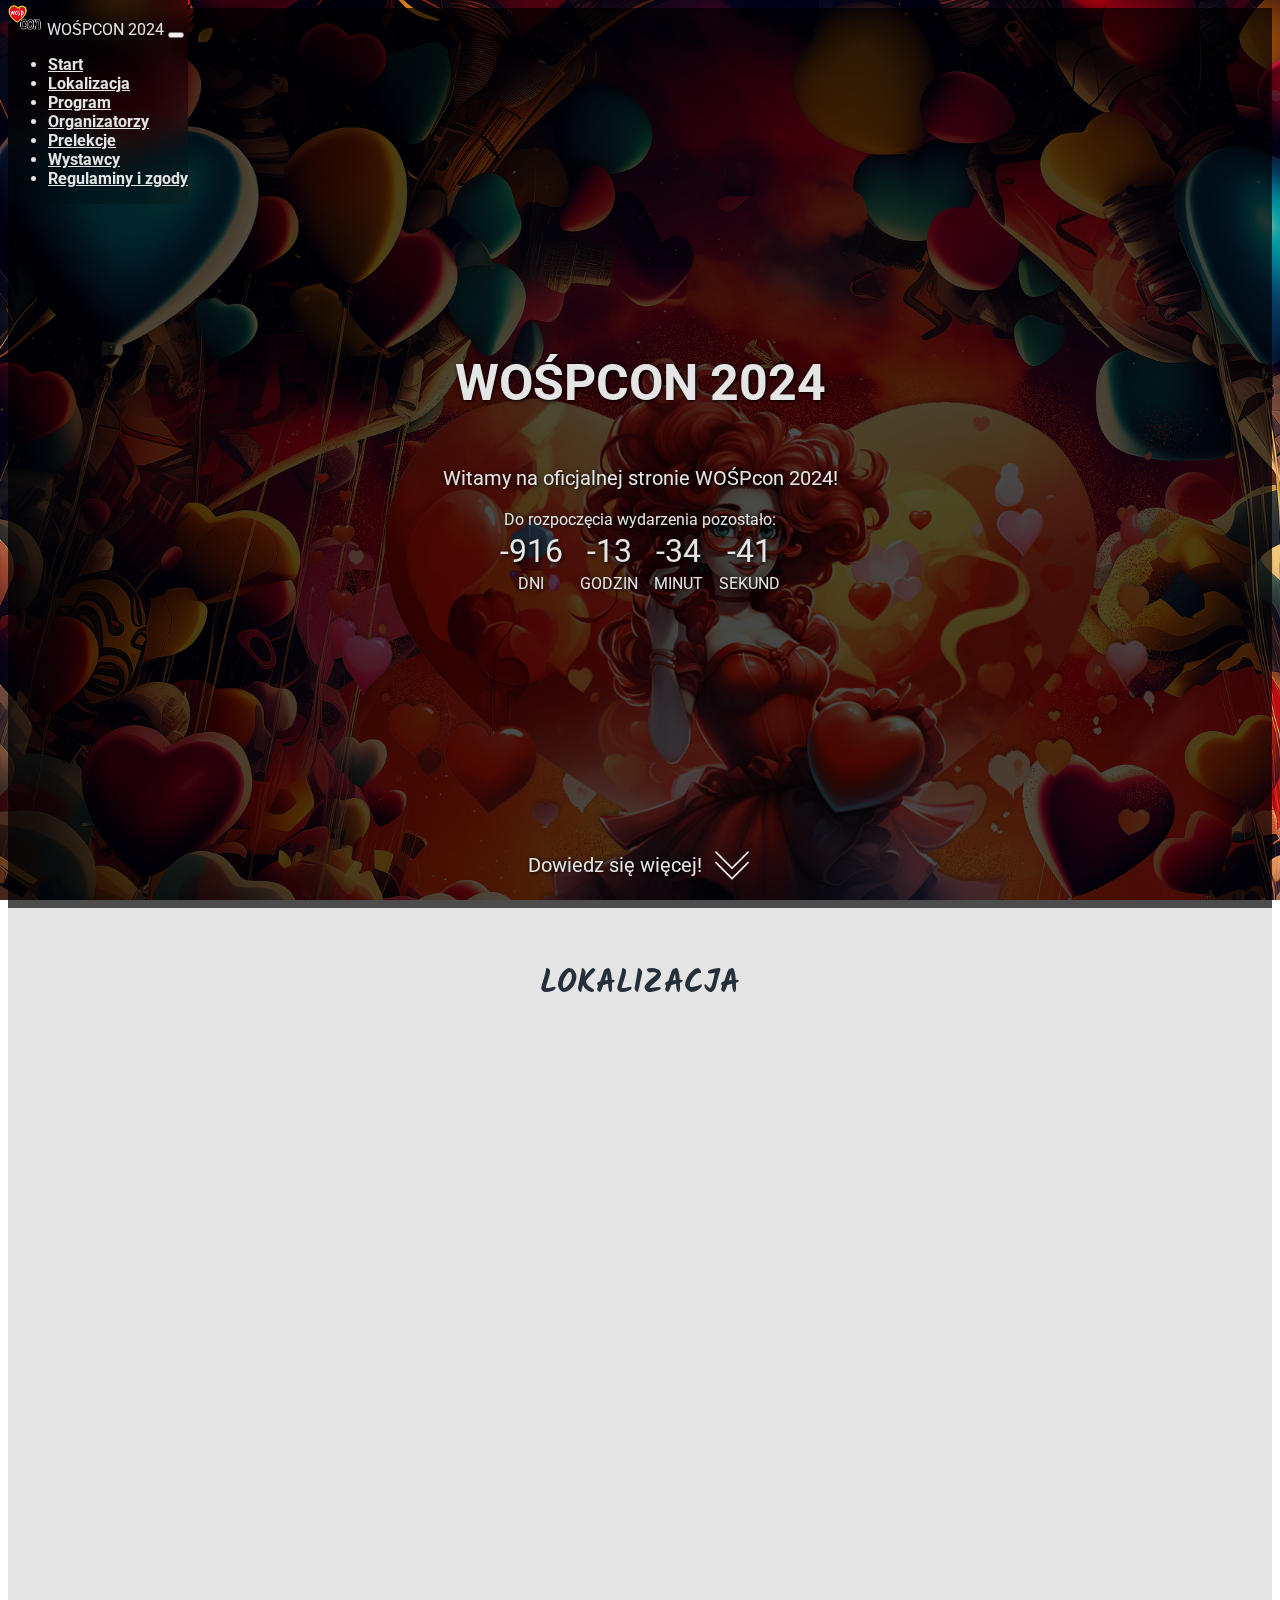
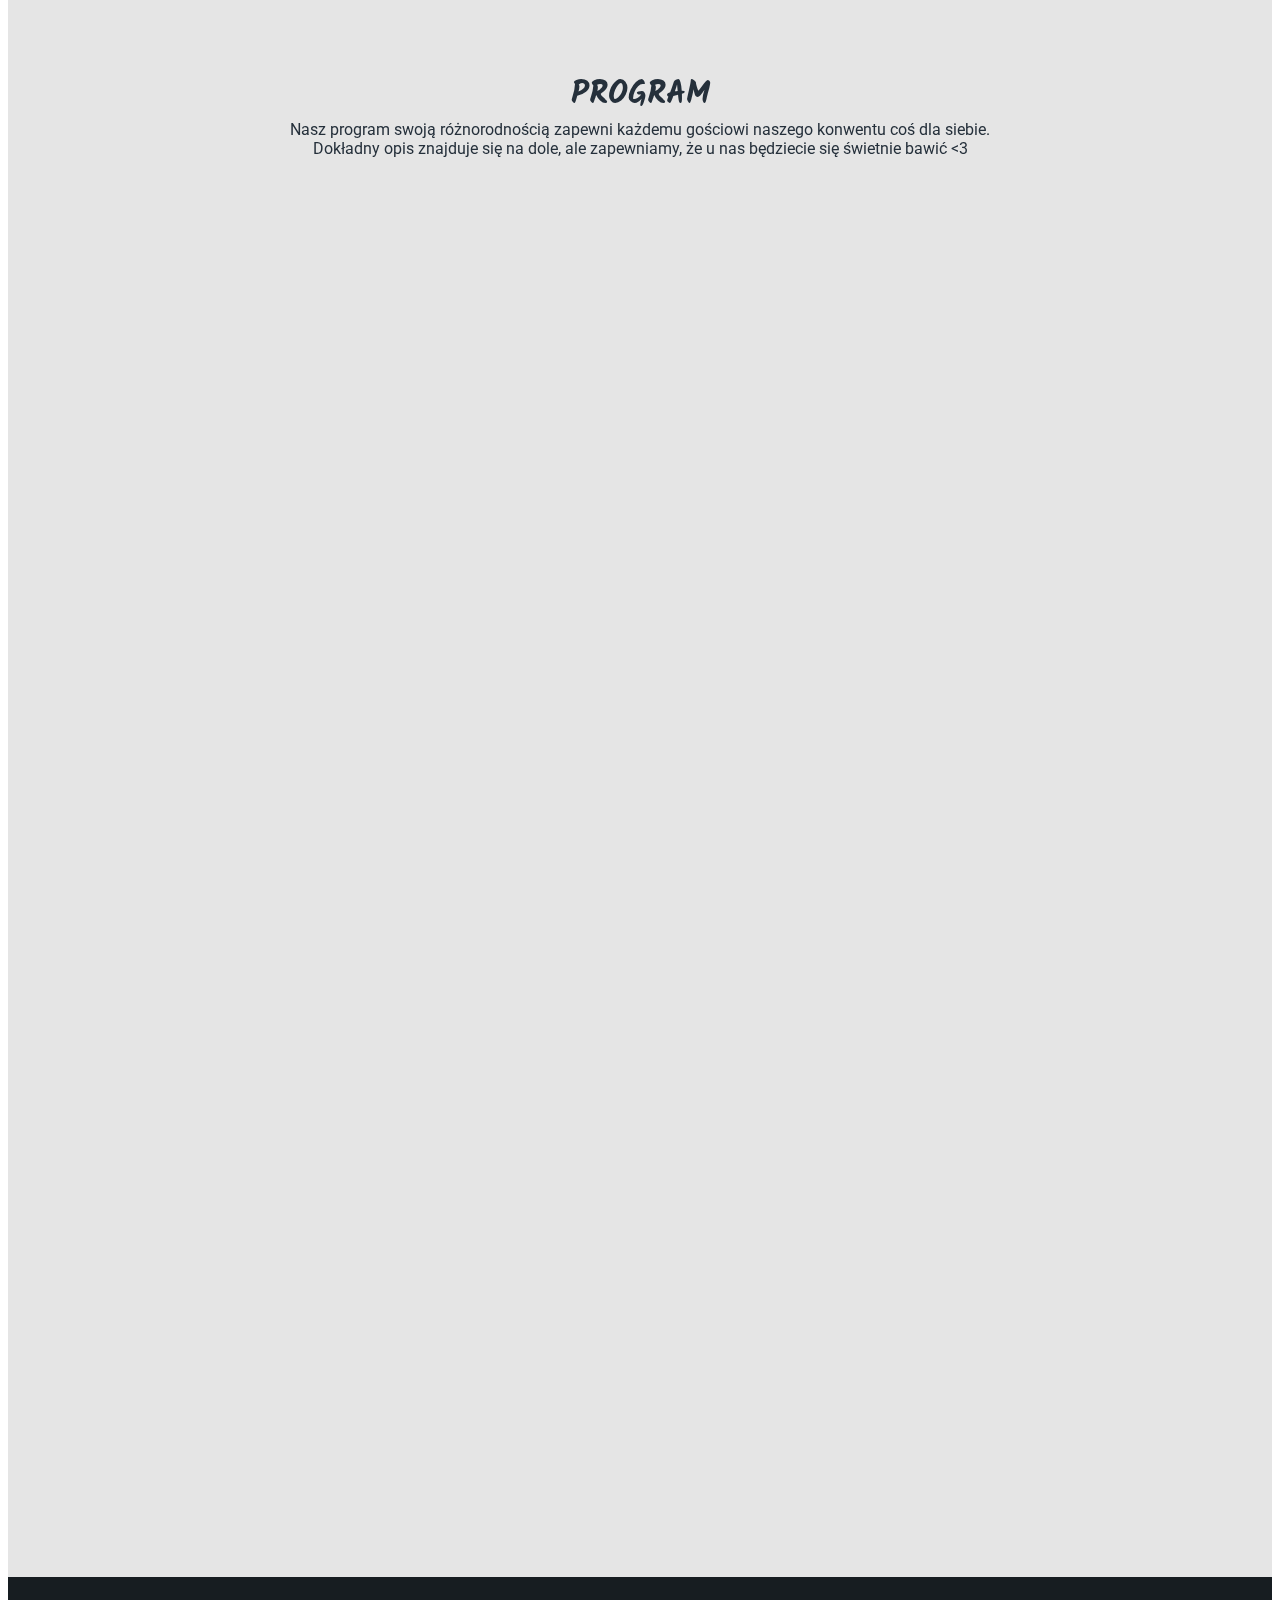
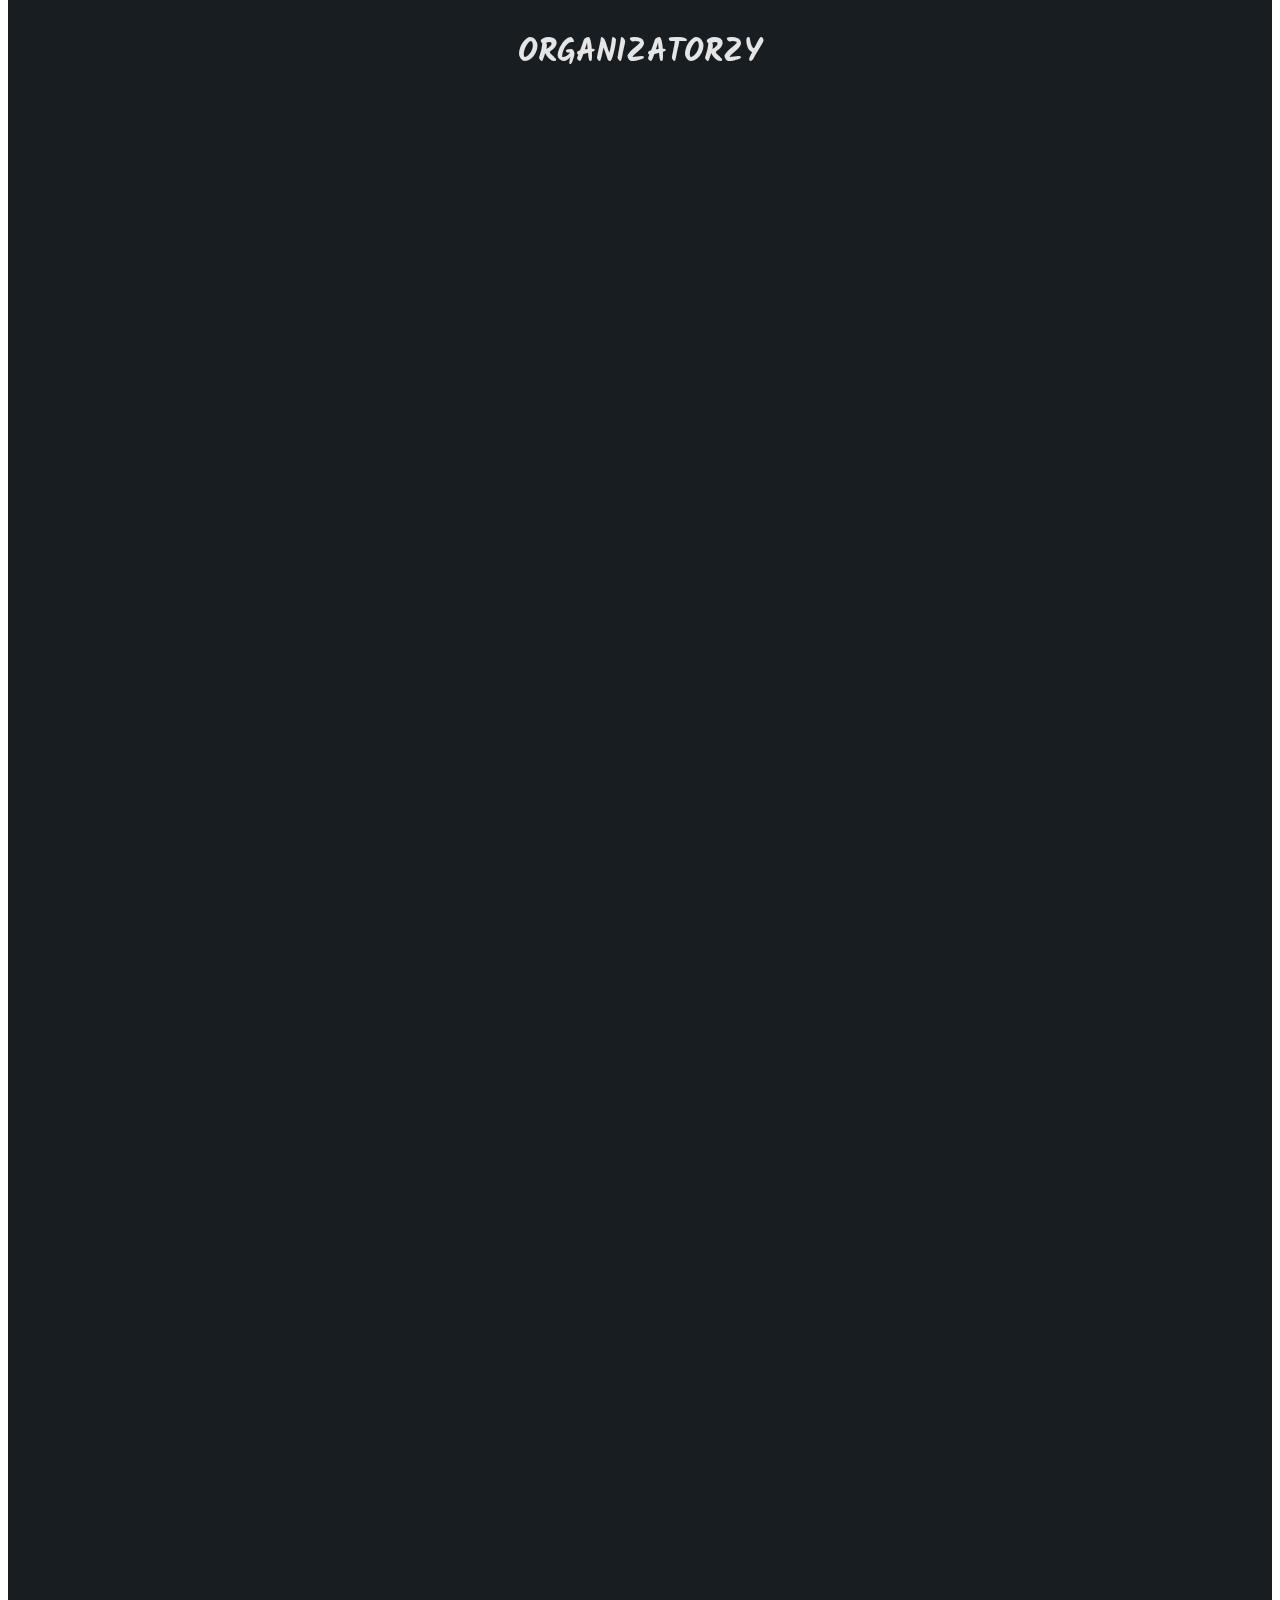
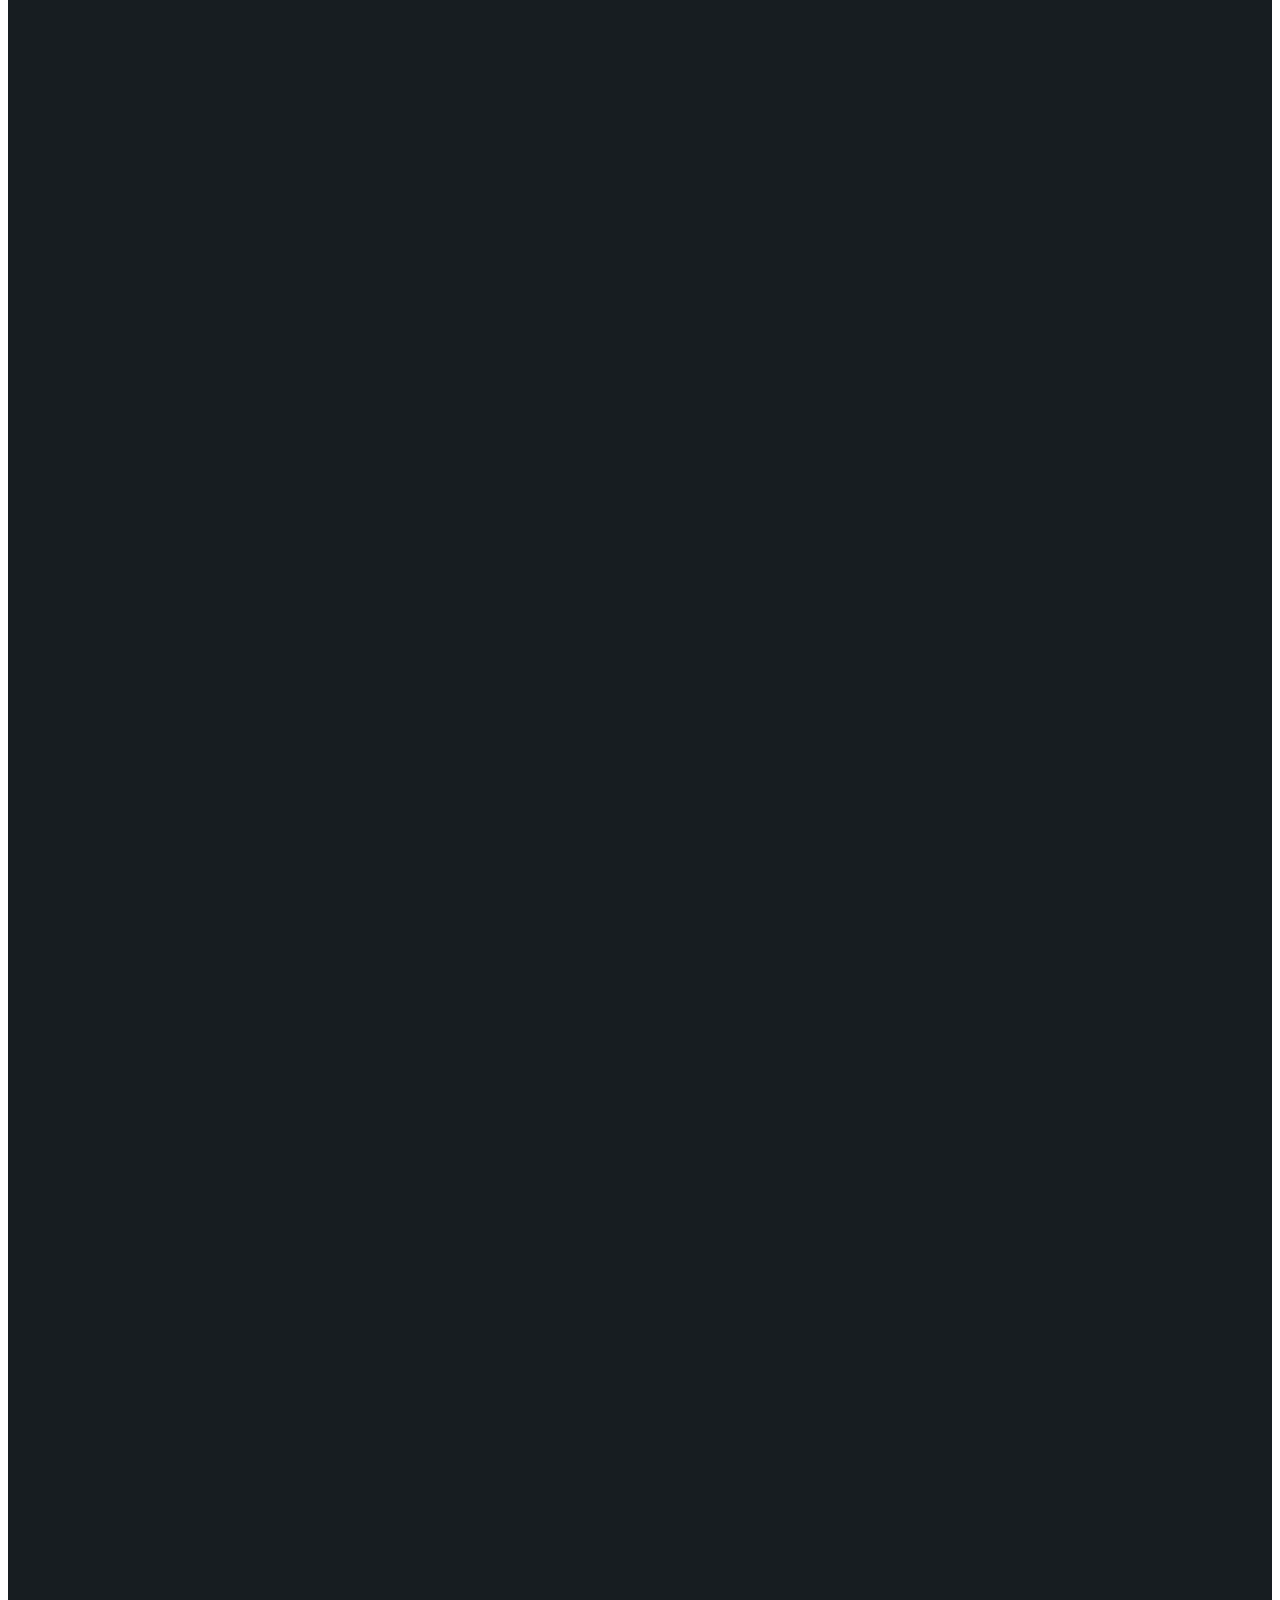
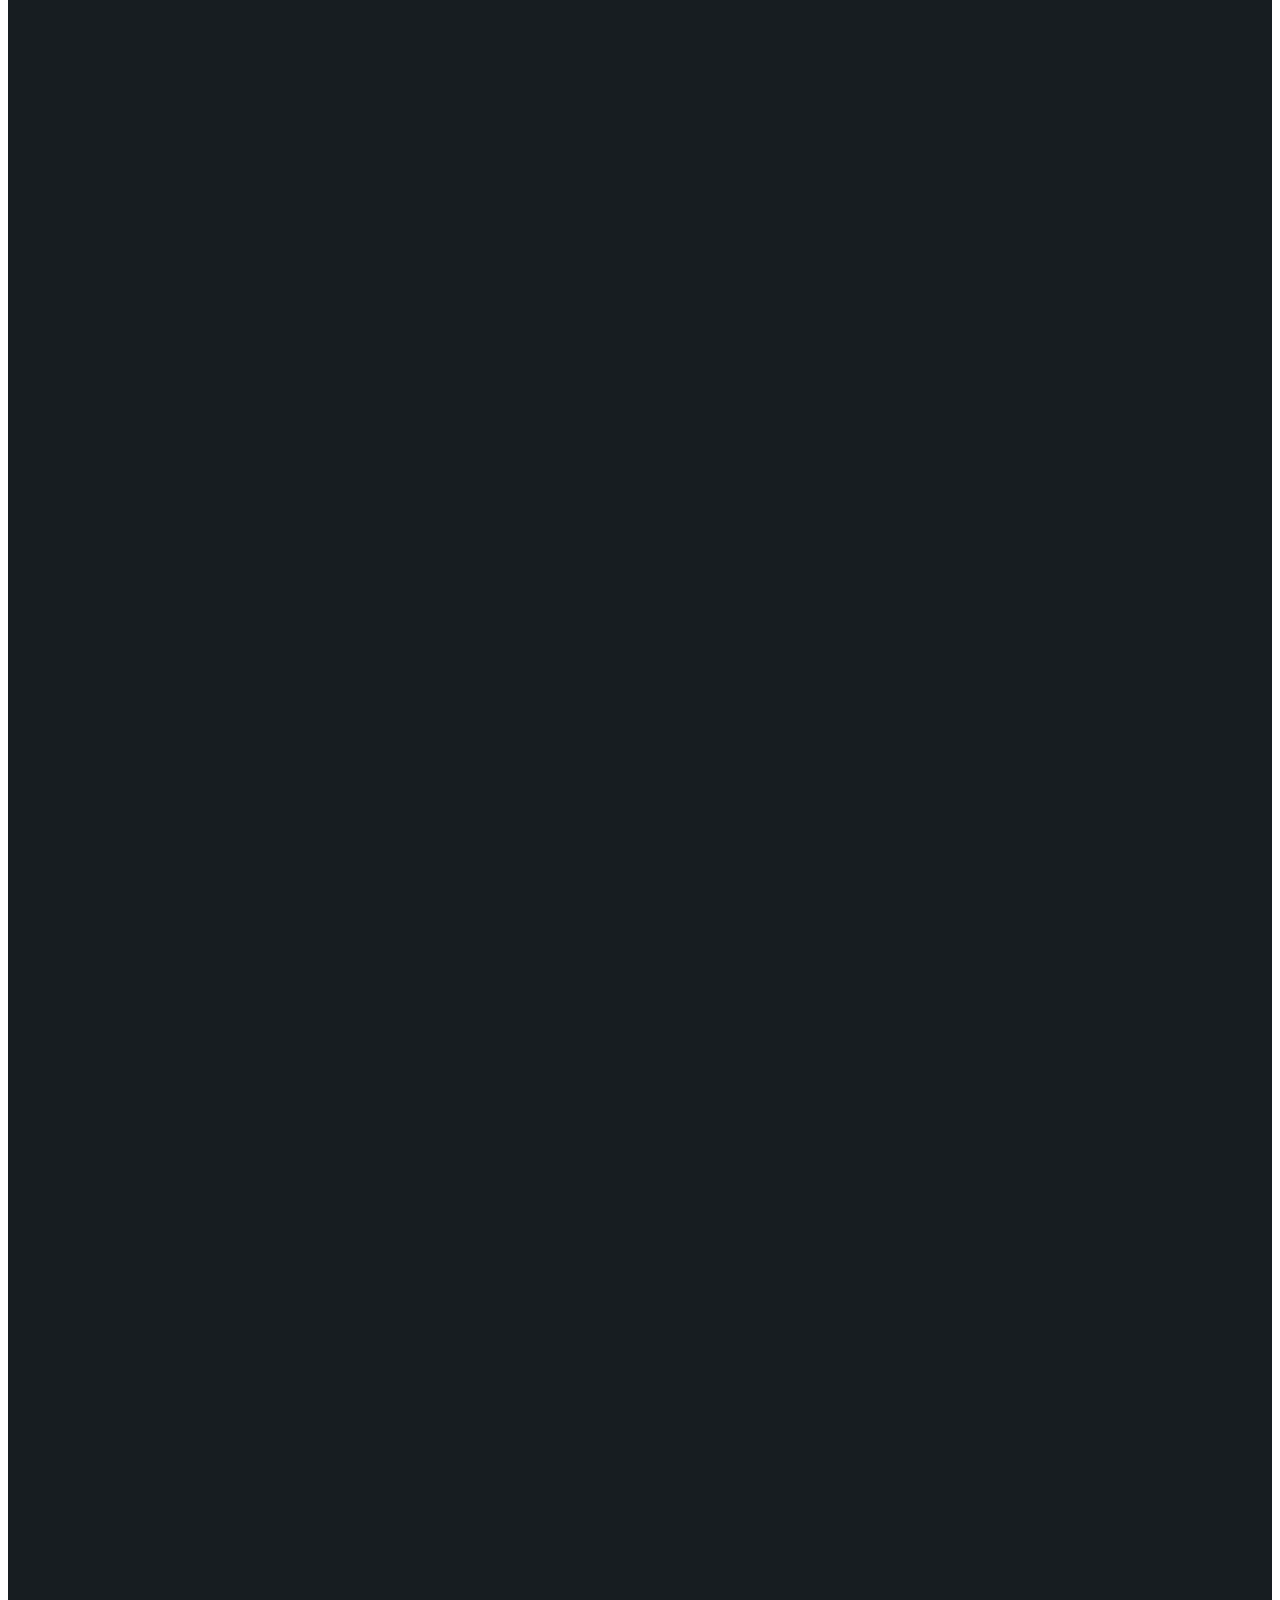
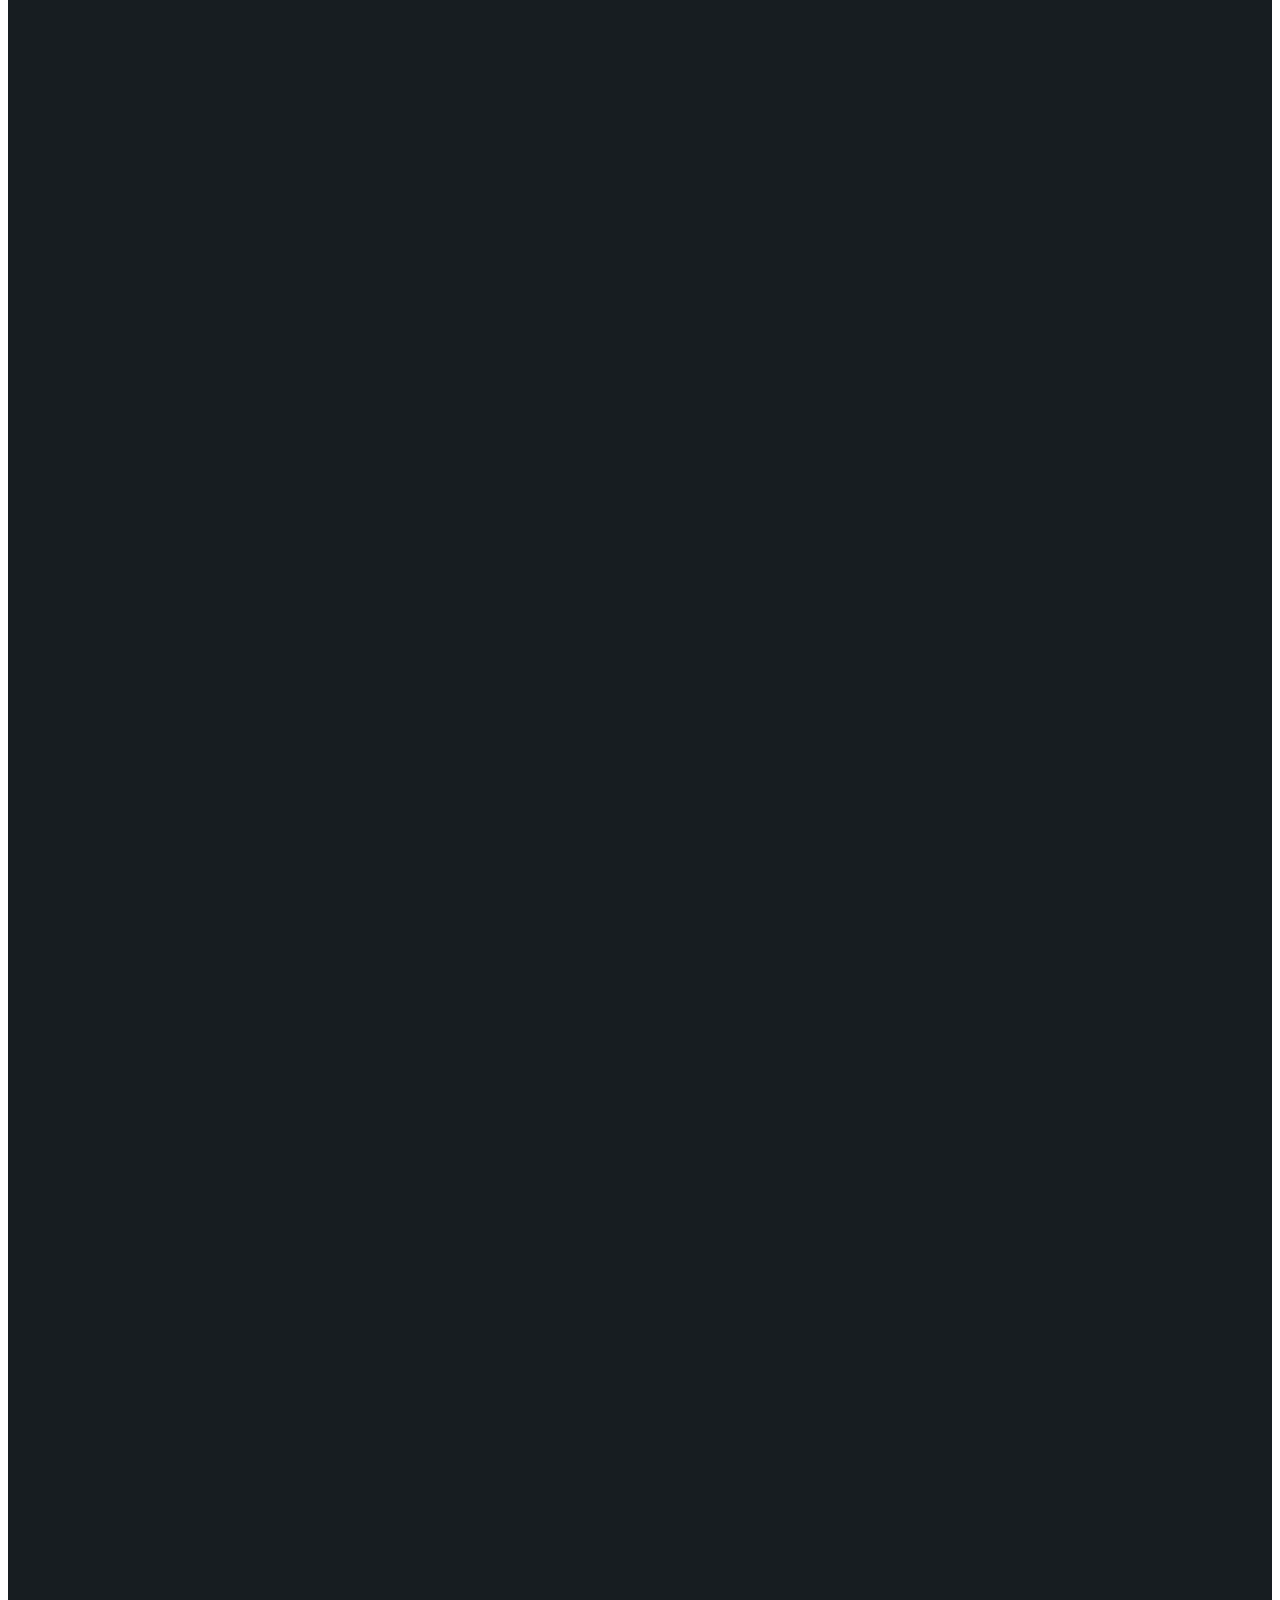
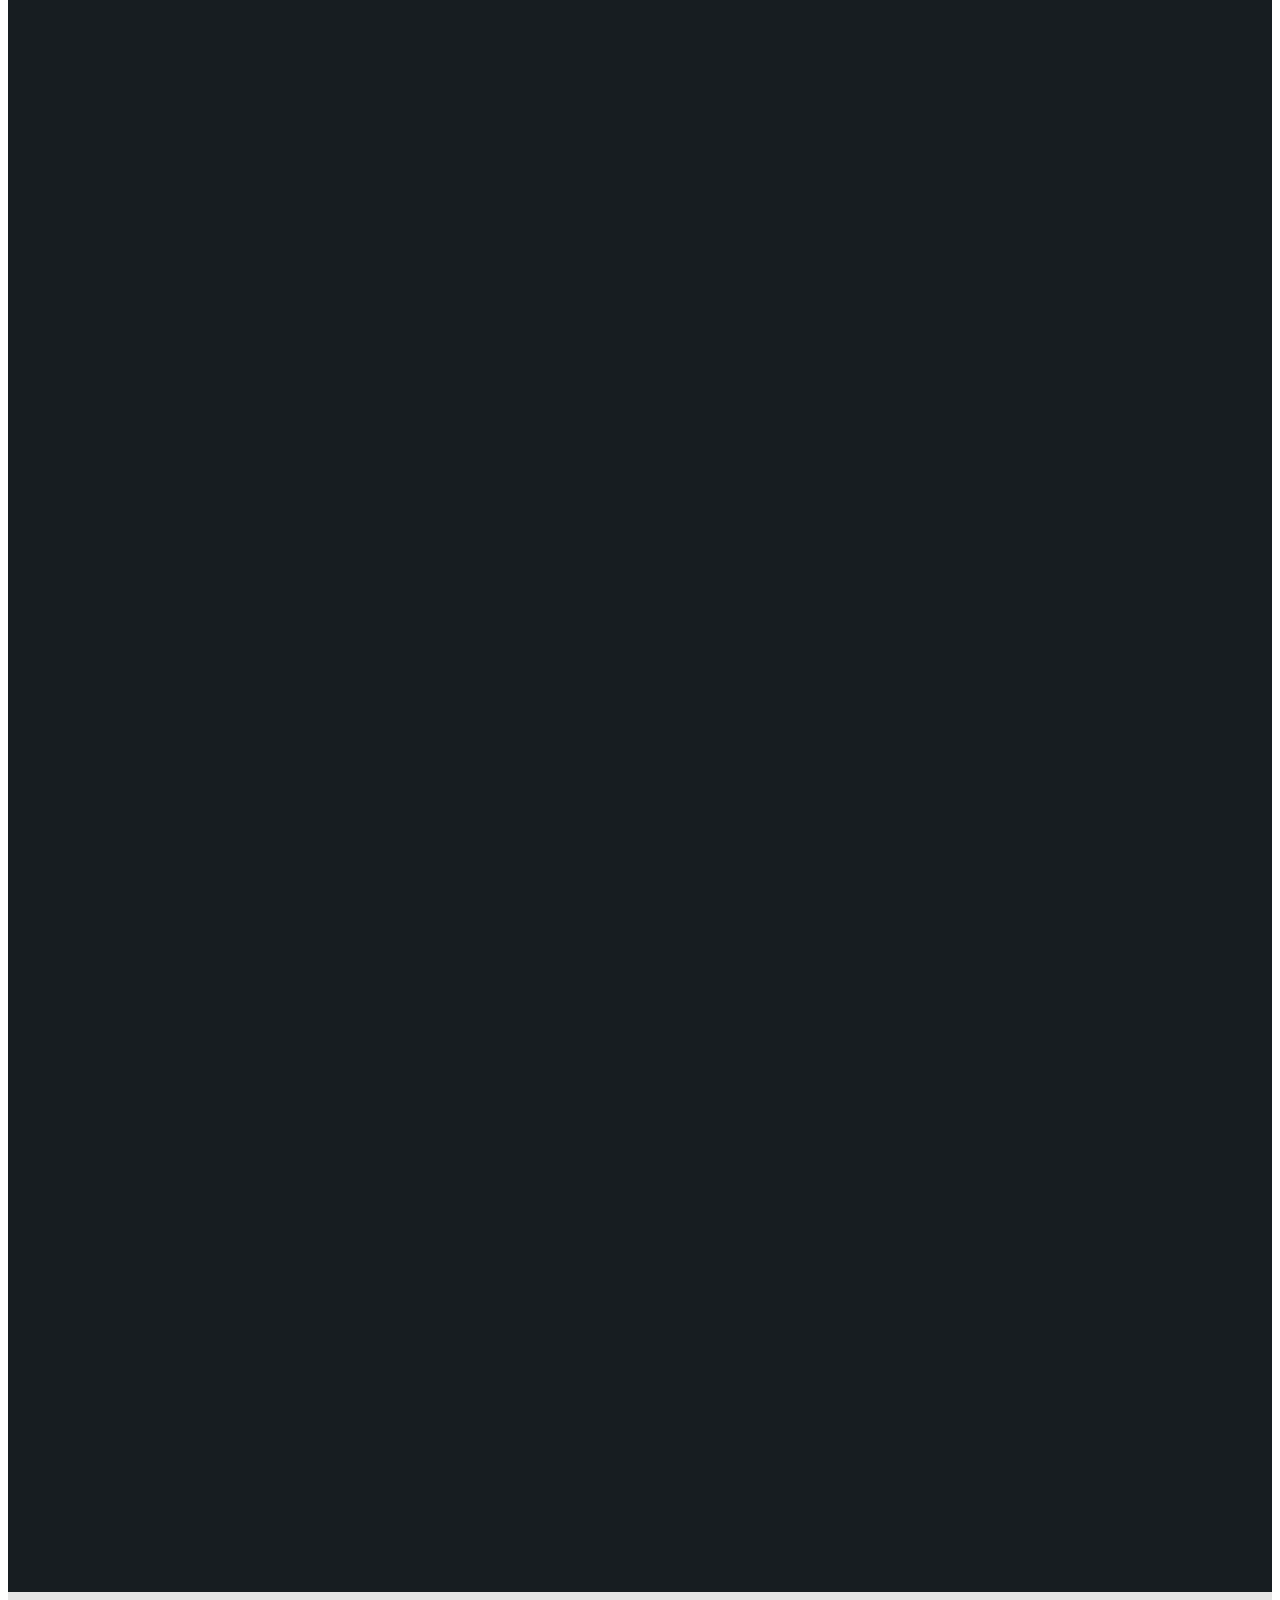
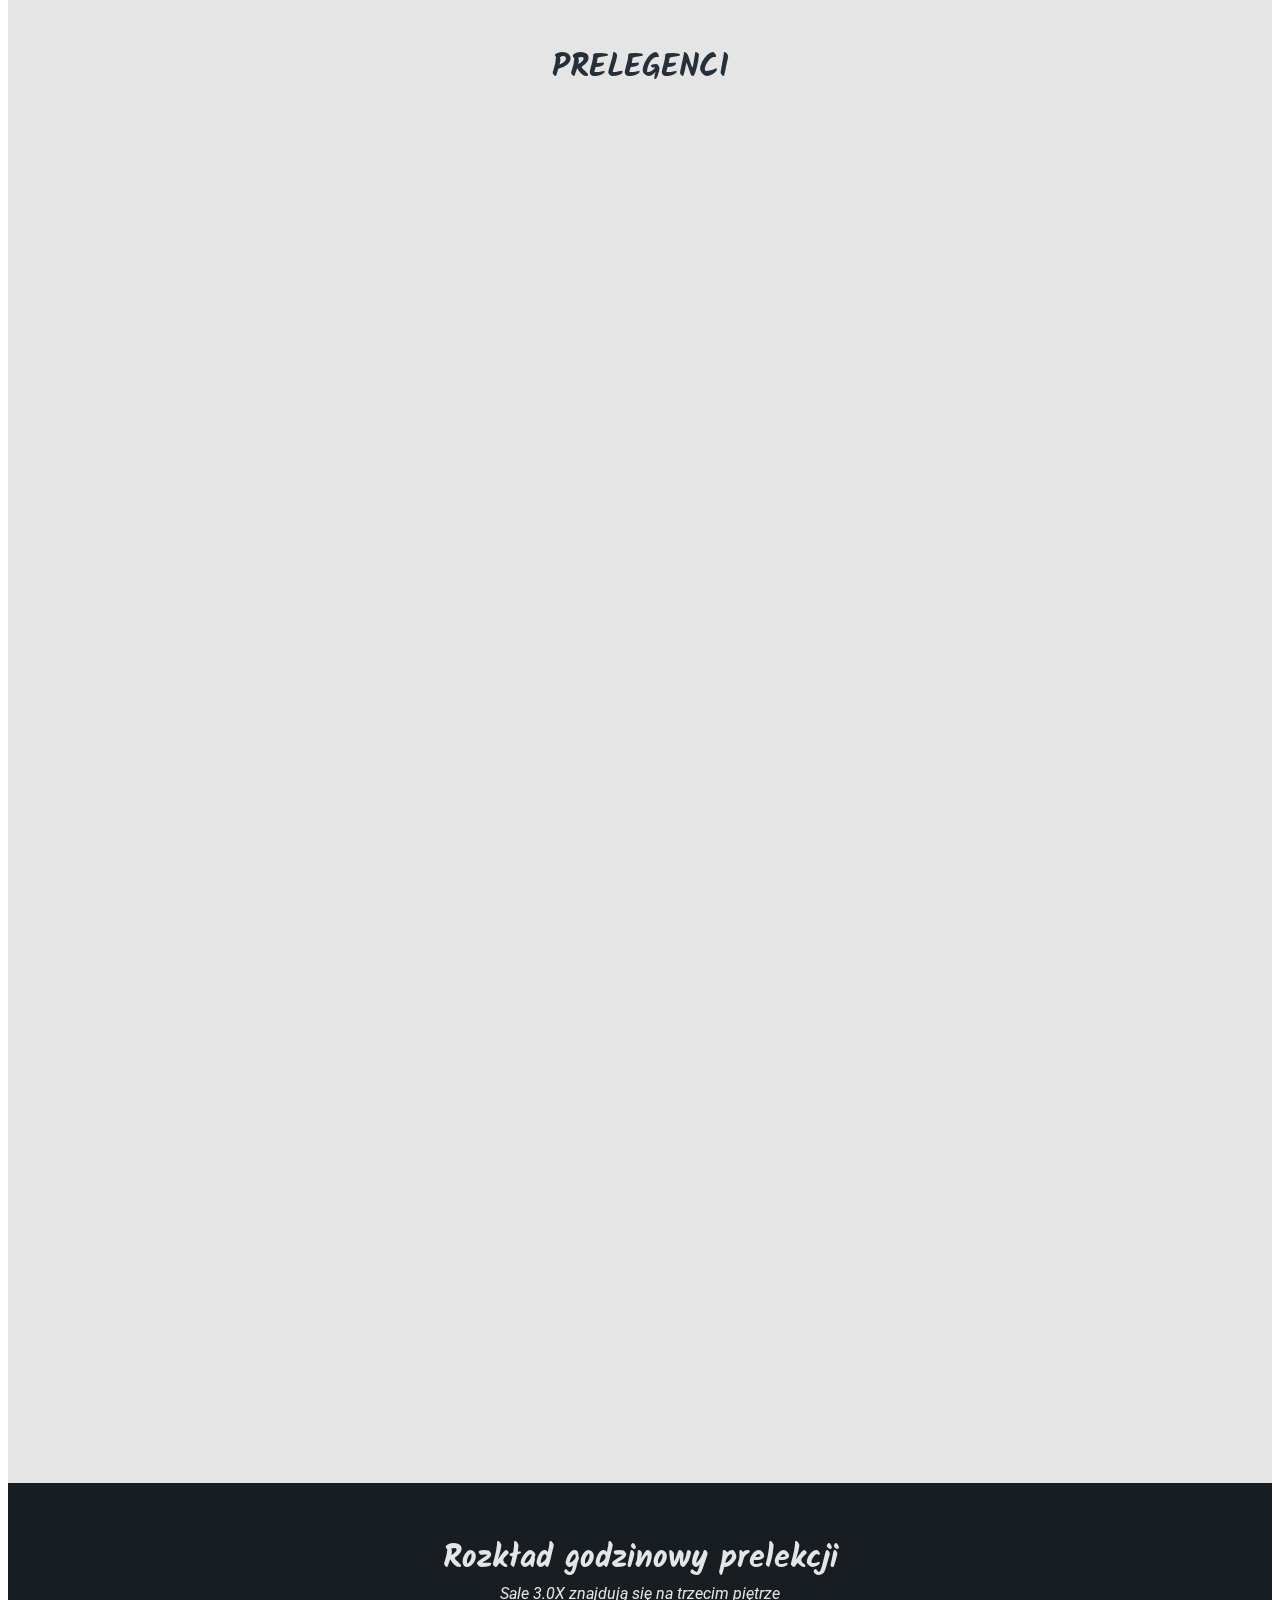
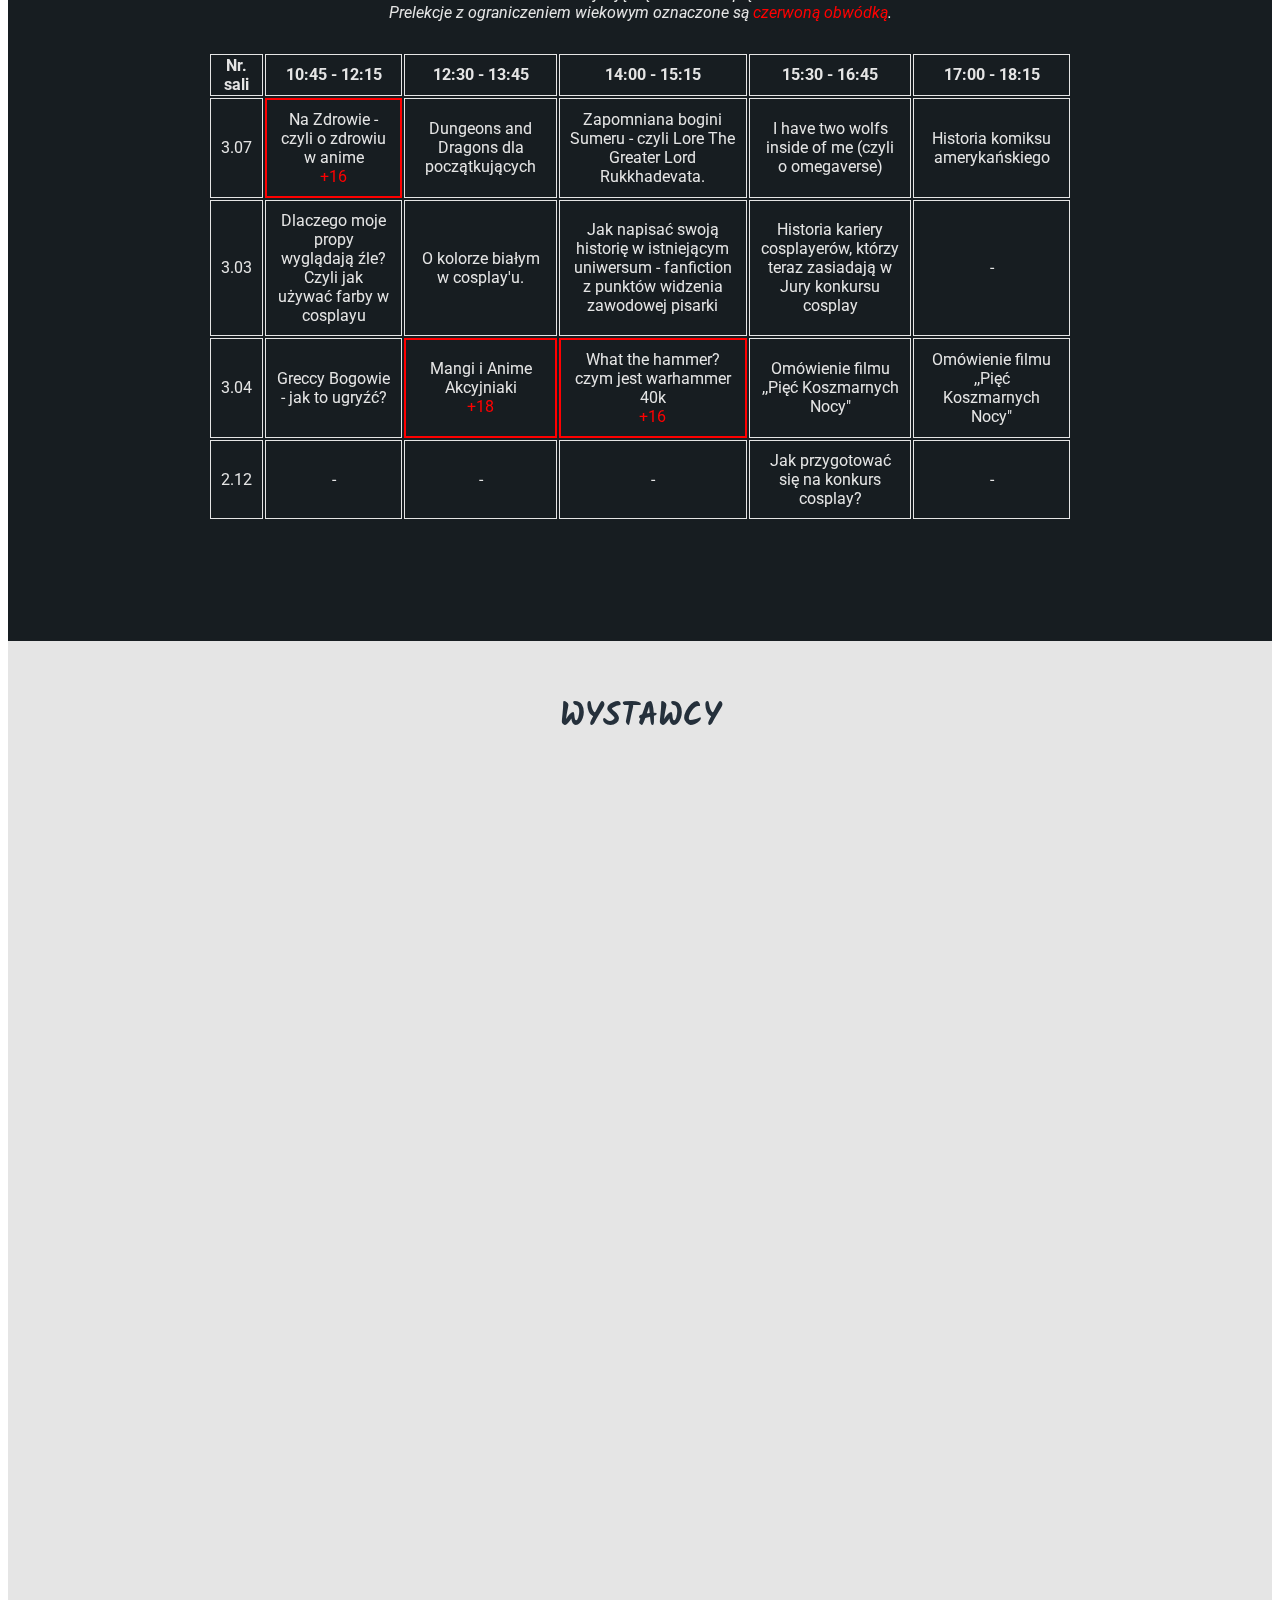
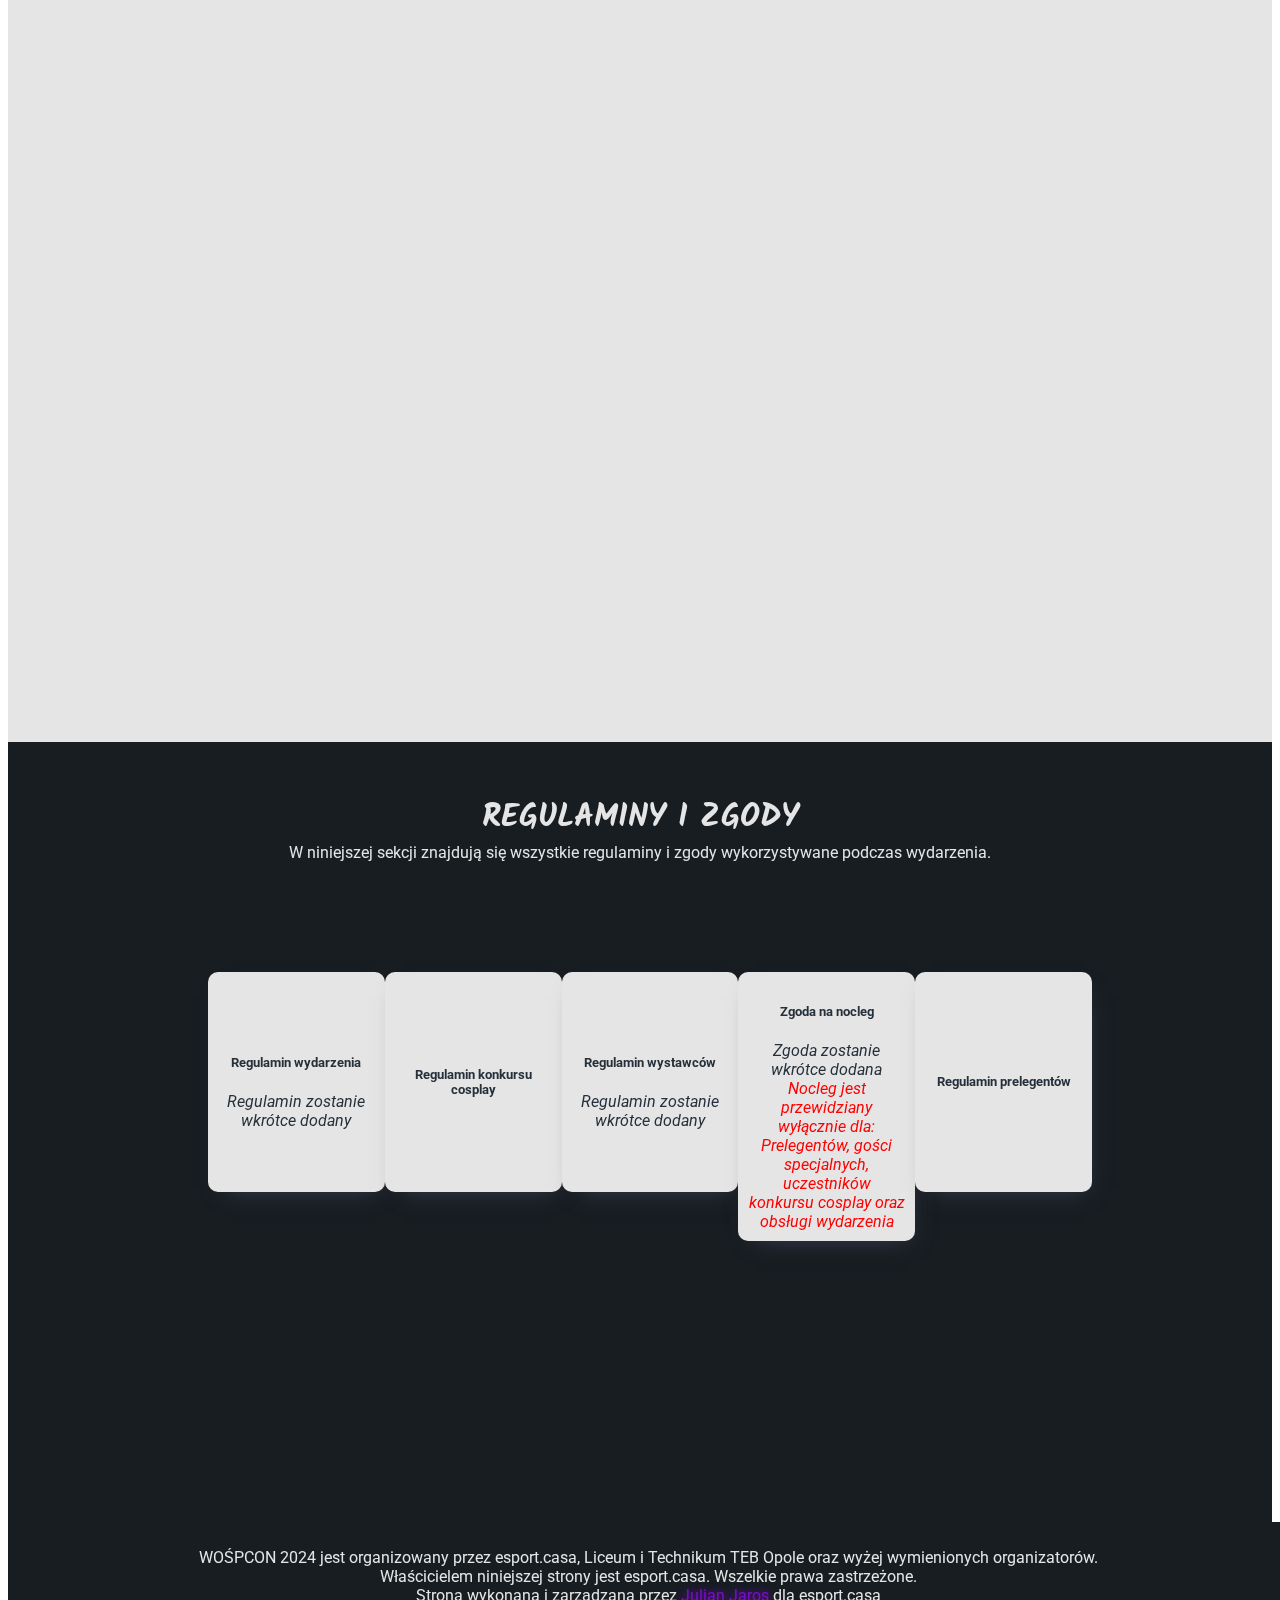
==== commit 3355cf4c: "modyfikacja opisow atrakcji" ====
--- a/templates/index.html
+++ b/templates/index.html
@@ -145,8 +145,9 @@
             <div class="pcard hidden">
                 <img src="/static/lecutre-logo.png" alt="lecture logo">
                 <h3>Prelekcje</h3>
-                <span>Wykłady z zaproszonymi prelegentami na tematy głównie popkulturowe. Dokładniejszy plan z
-                    tytułami zostanie opublikowany bliżej daty konwentu</span>
+                <span>Ten punkt programu gwarantuje wam zarówno udaną zabawę, jak i możlwość dyskusji, jak i
+                    nauczenia się czegoś nowego. Chcecie obejrzeć anime, ale nie wiecie, od czego zacząć? Mamy to.
+                    Chcecie zacząć przygodę z cosplayem, ale nie macie pojęcia co to jest pianka eva i jak z niej korzystać? Pomożemy 🙂</span>
             </div>
             <div class="pcard hidden">
                 <img src="/static/competition-icon.png" alt="competition logo">
@@ -159,9 +160,11 @@
             <div class="pcard hidden">
                 <img src="/static/exhibitor-logo.png" alt="exhibitor logo">
                 <h3>Wystawcy</h3>
-                <span>Nowa atrakcja naszego konwentu! Osoby zajmujące się handlem rękodziełem oraz innymi
-                    gadżetami ze świata fantasy, popkultury oraz mangi i anime. Już teraz będziecie mogli
-                    odwiedzić ich w specjalnej strefie. Zapraszamy!</span>
+                <span>Wiecie kim są nasi wystawcy? Nie? Nic nie szkodzi! Na naszym konwencie będziecie się mogli
+                    zapoznać z różną gamą produktów i rękodziełem, które nasi wystawcy mają w swojej ofercie.
+                    A jeśli coś wam wpadnie w oko, ale nie zdążycie kupić to nic nie szkodzi - nasi wystawcy
+                    mają dostępne social media, za pomocą których będziecie
+                    mogli ich odnaleźć w sieci i kupić, na co tylko macie chęć ^^</span>
             </div>
             <div class="pcard hidden">
                 <img src="/static/tournament-logo.png" alt="tournament logo">
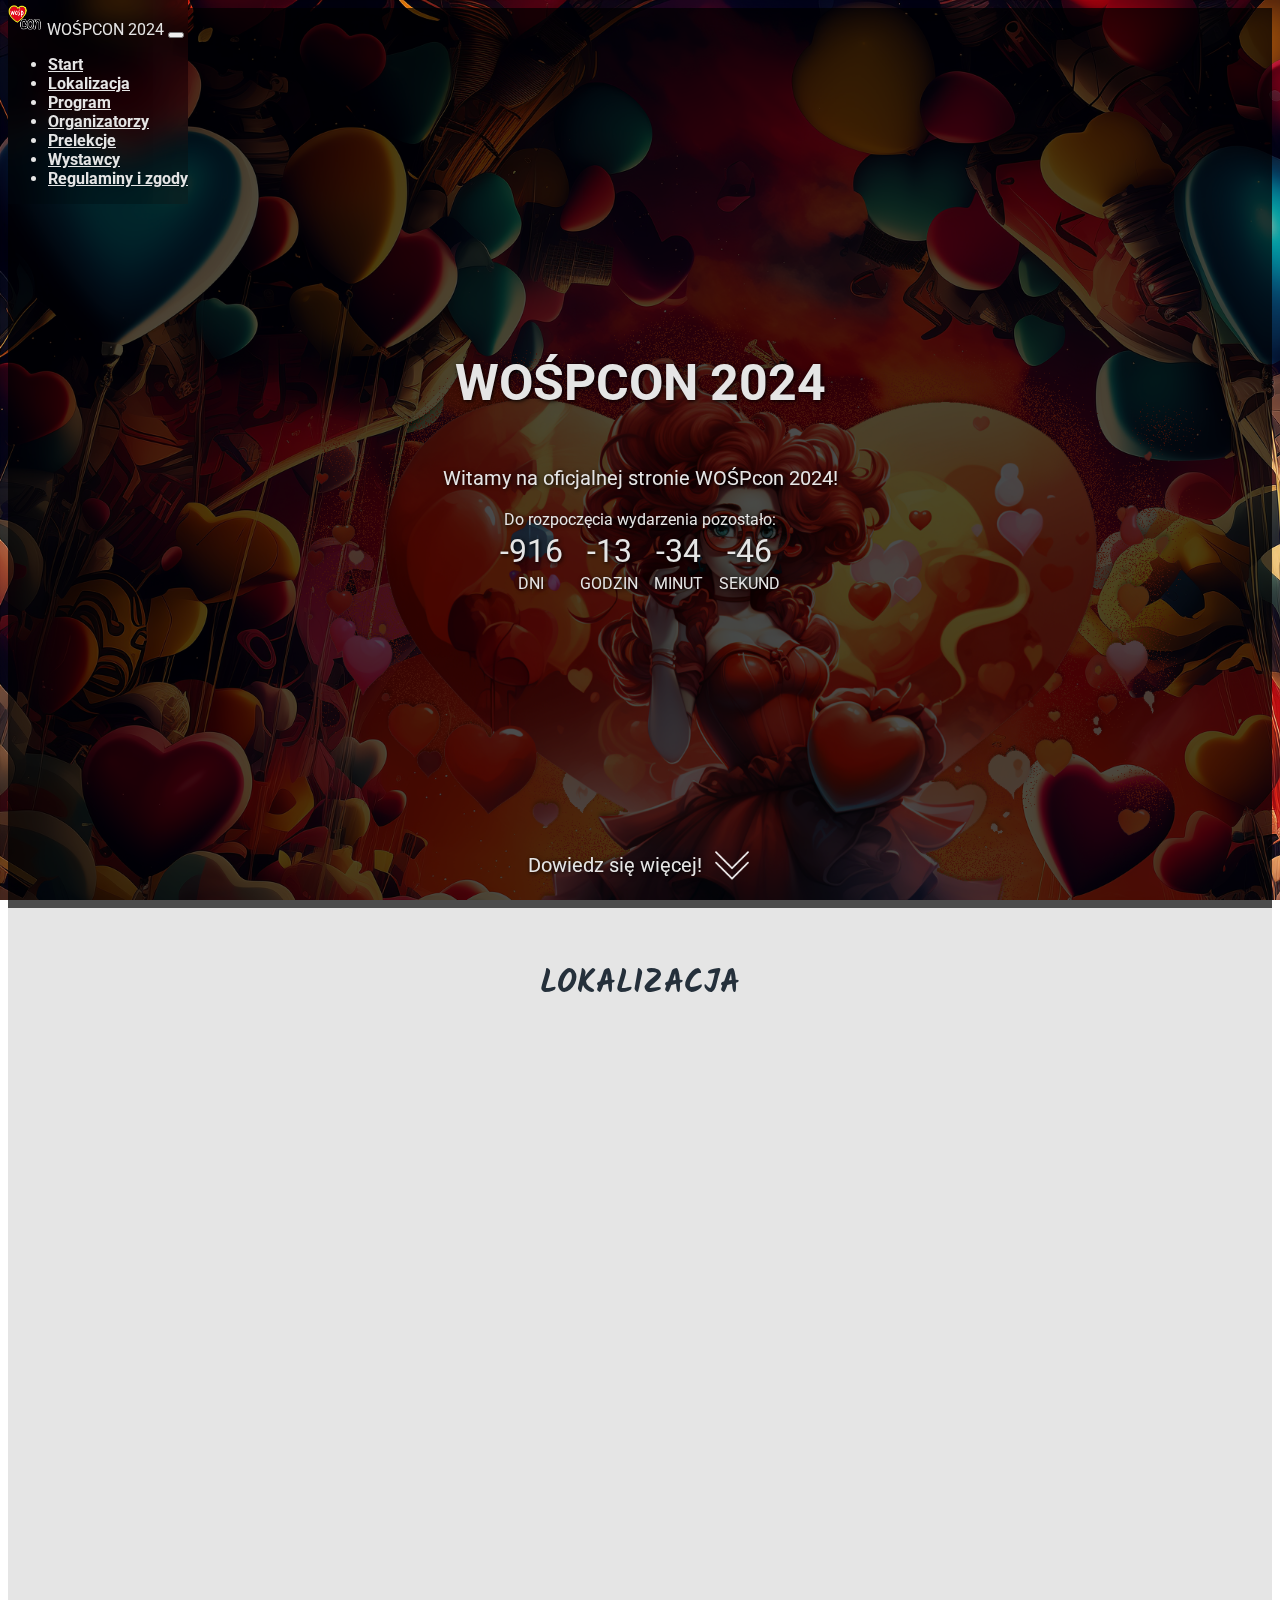
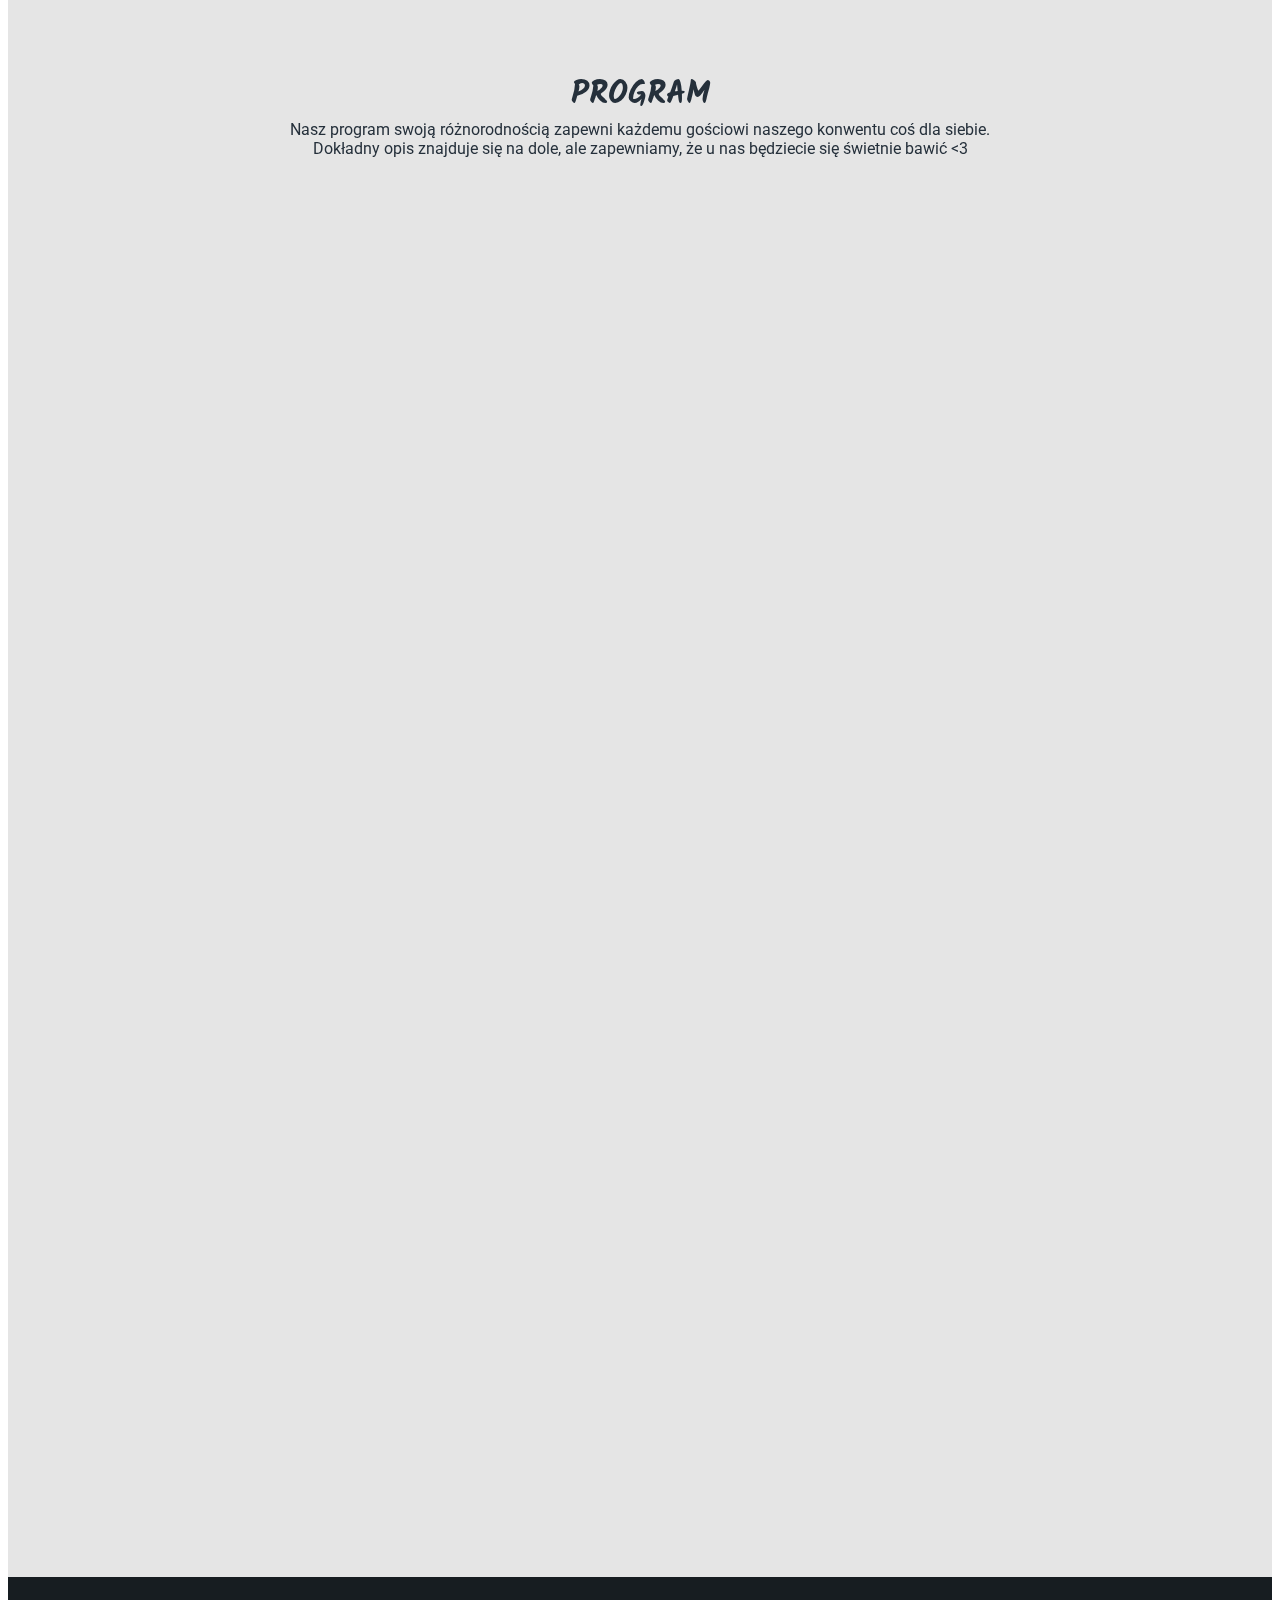
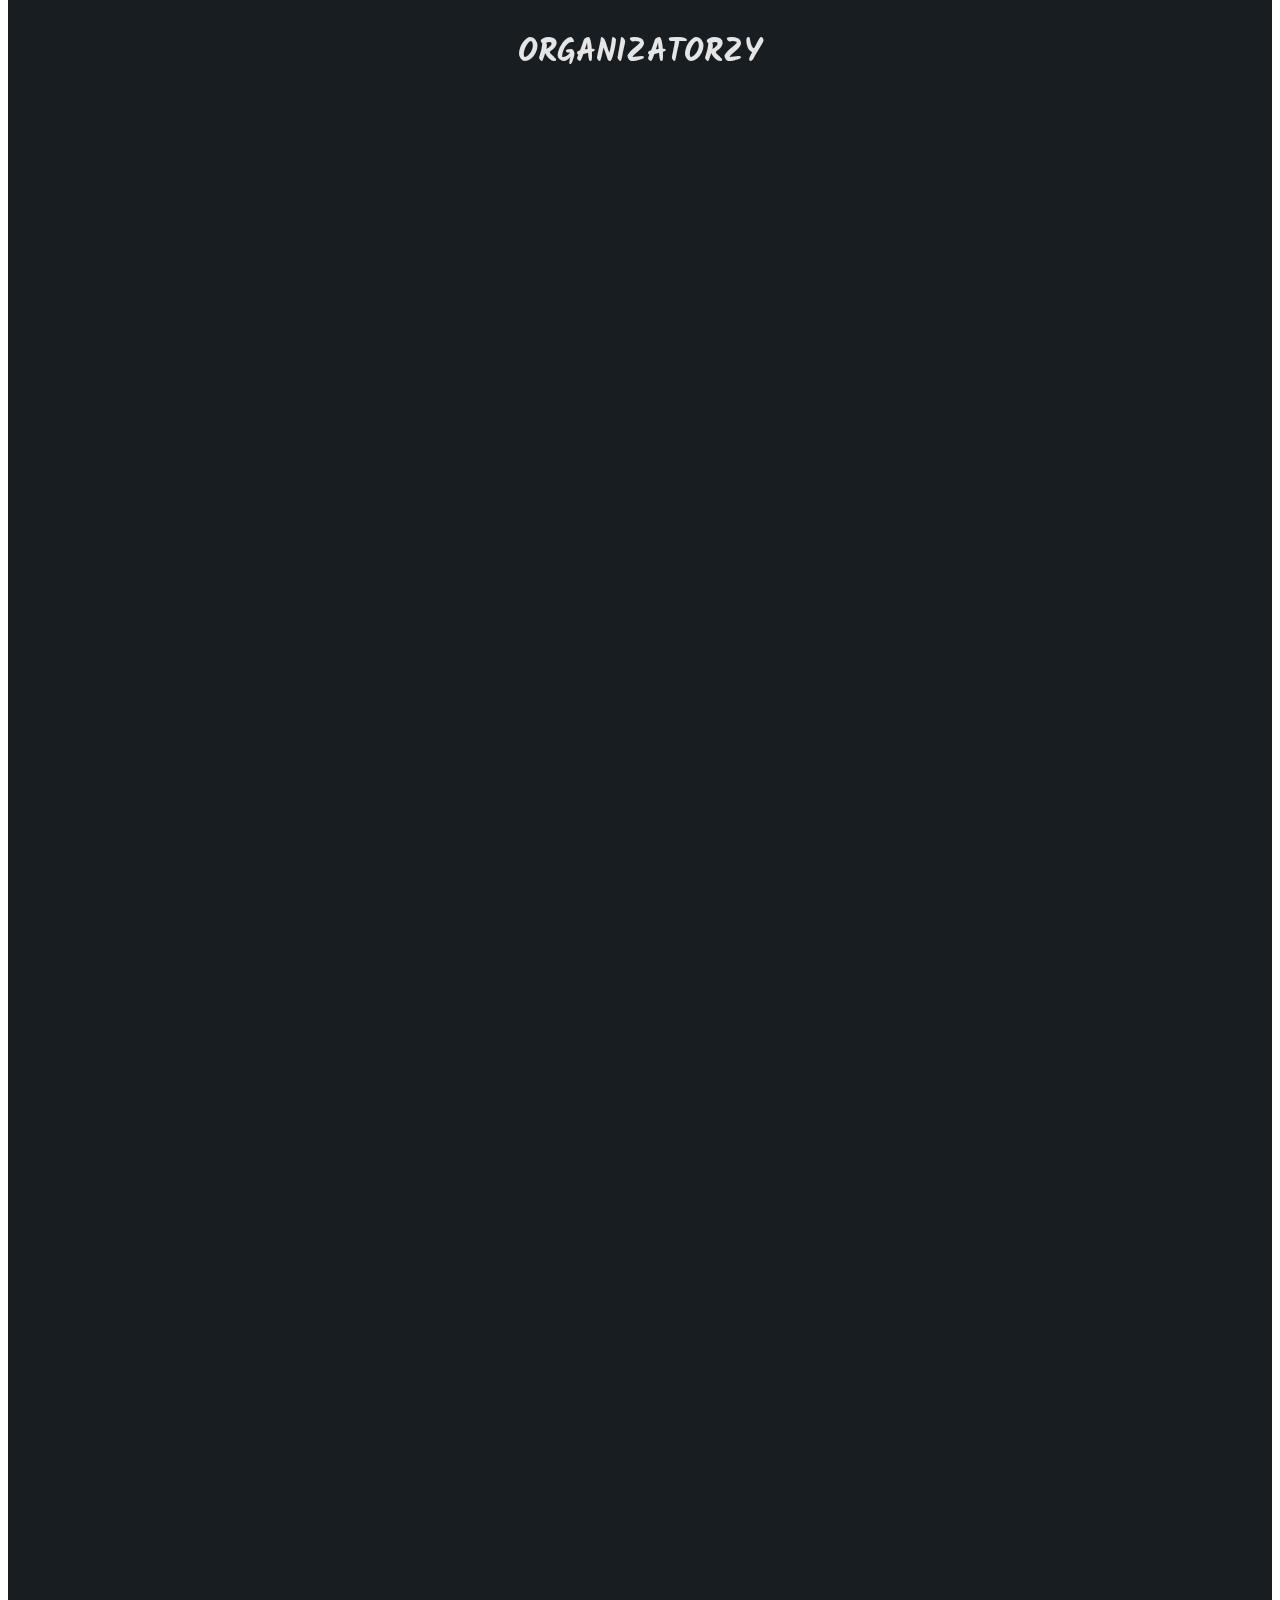
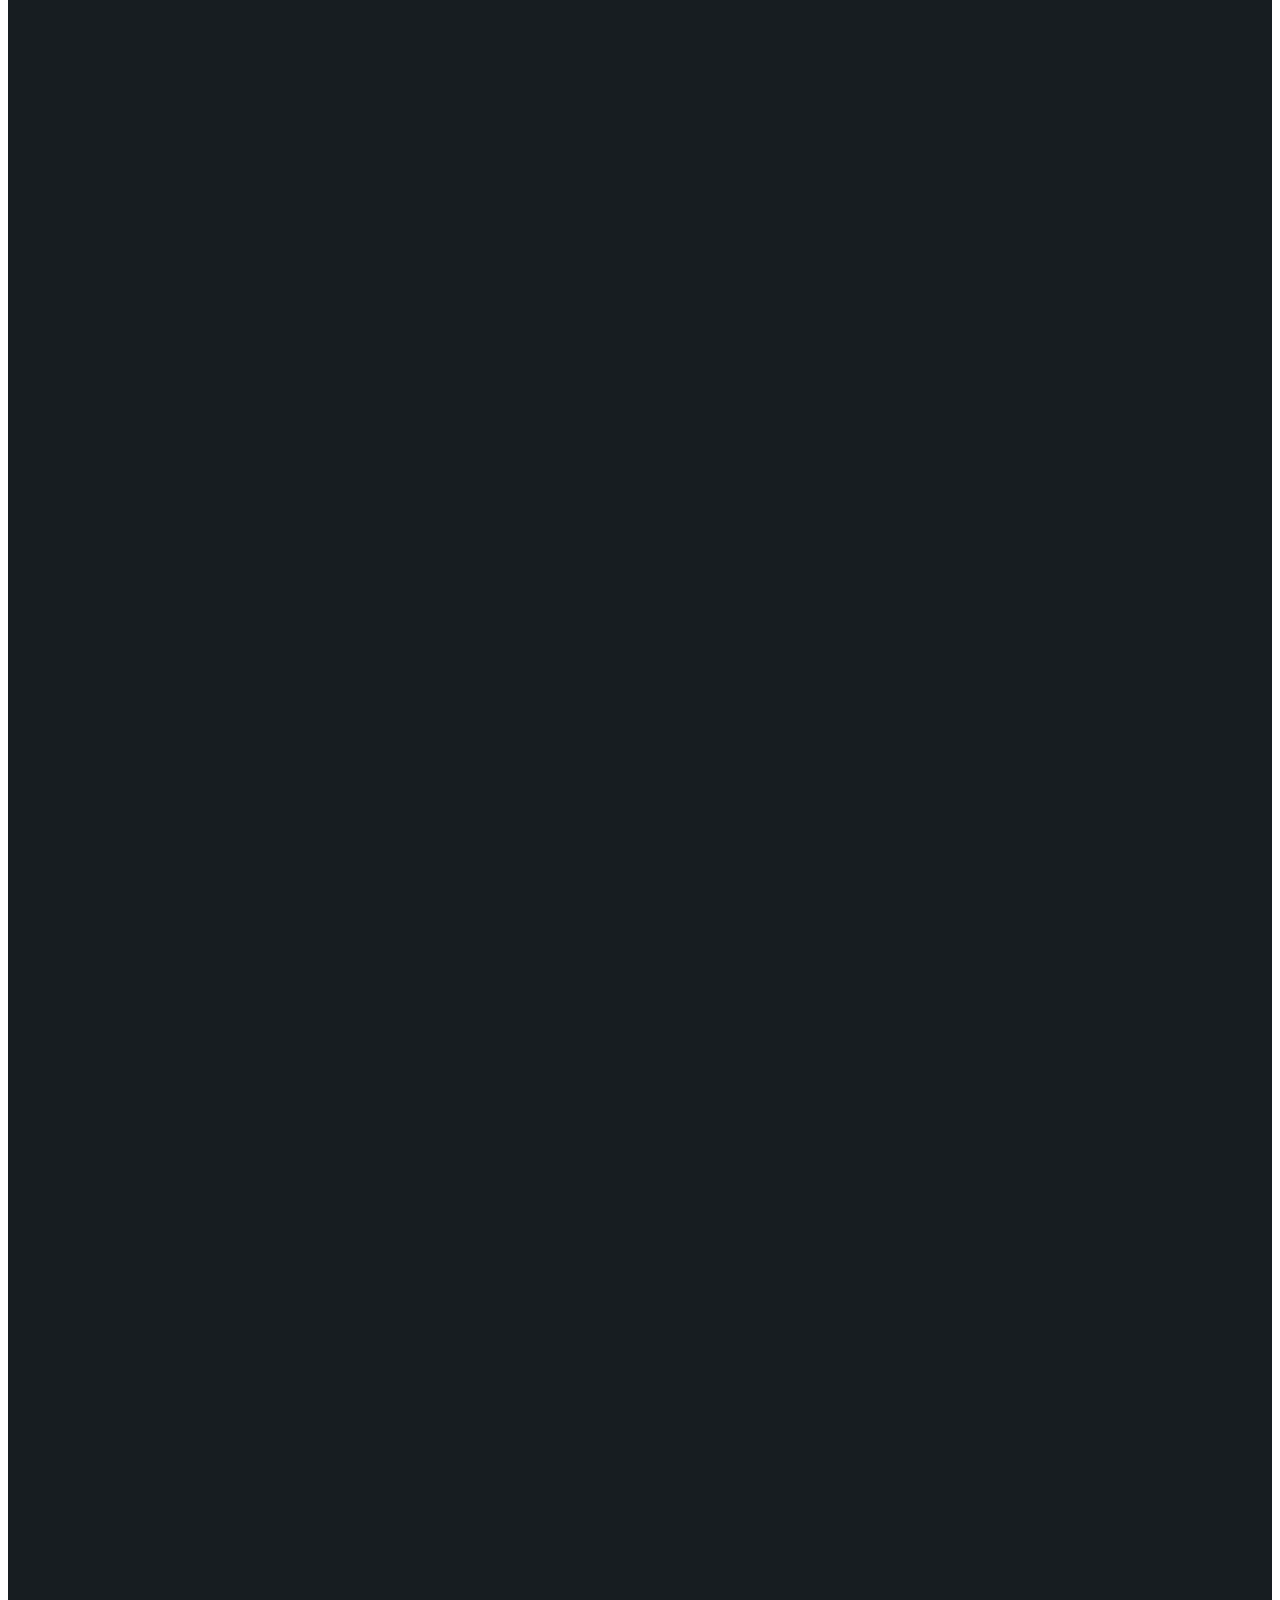
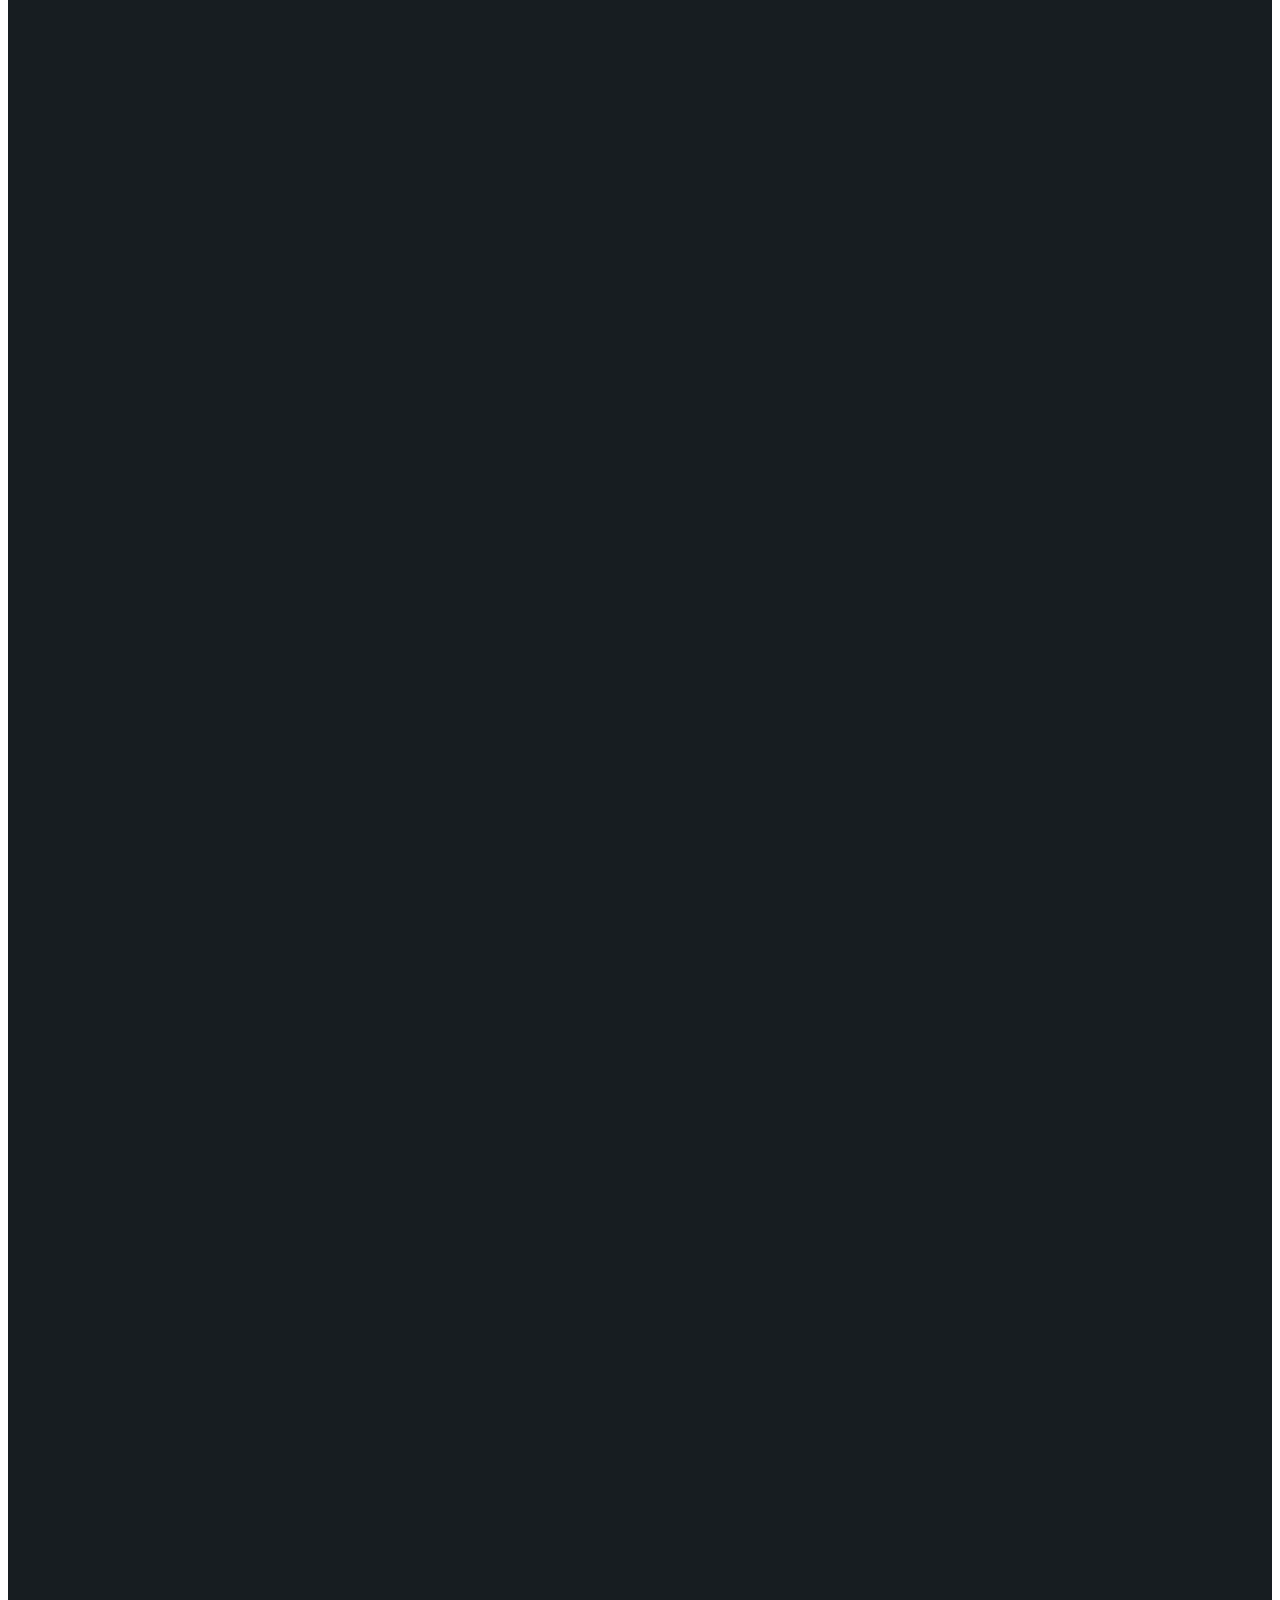
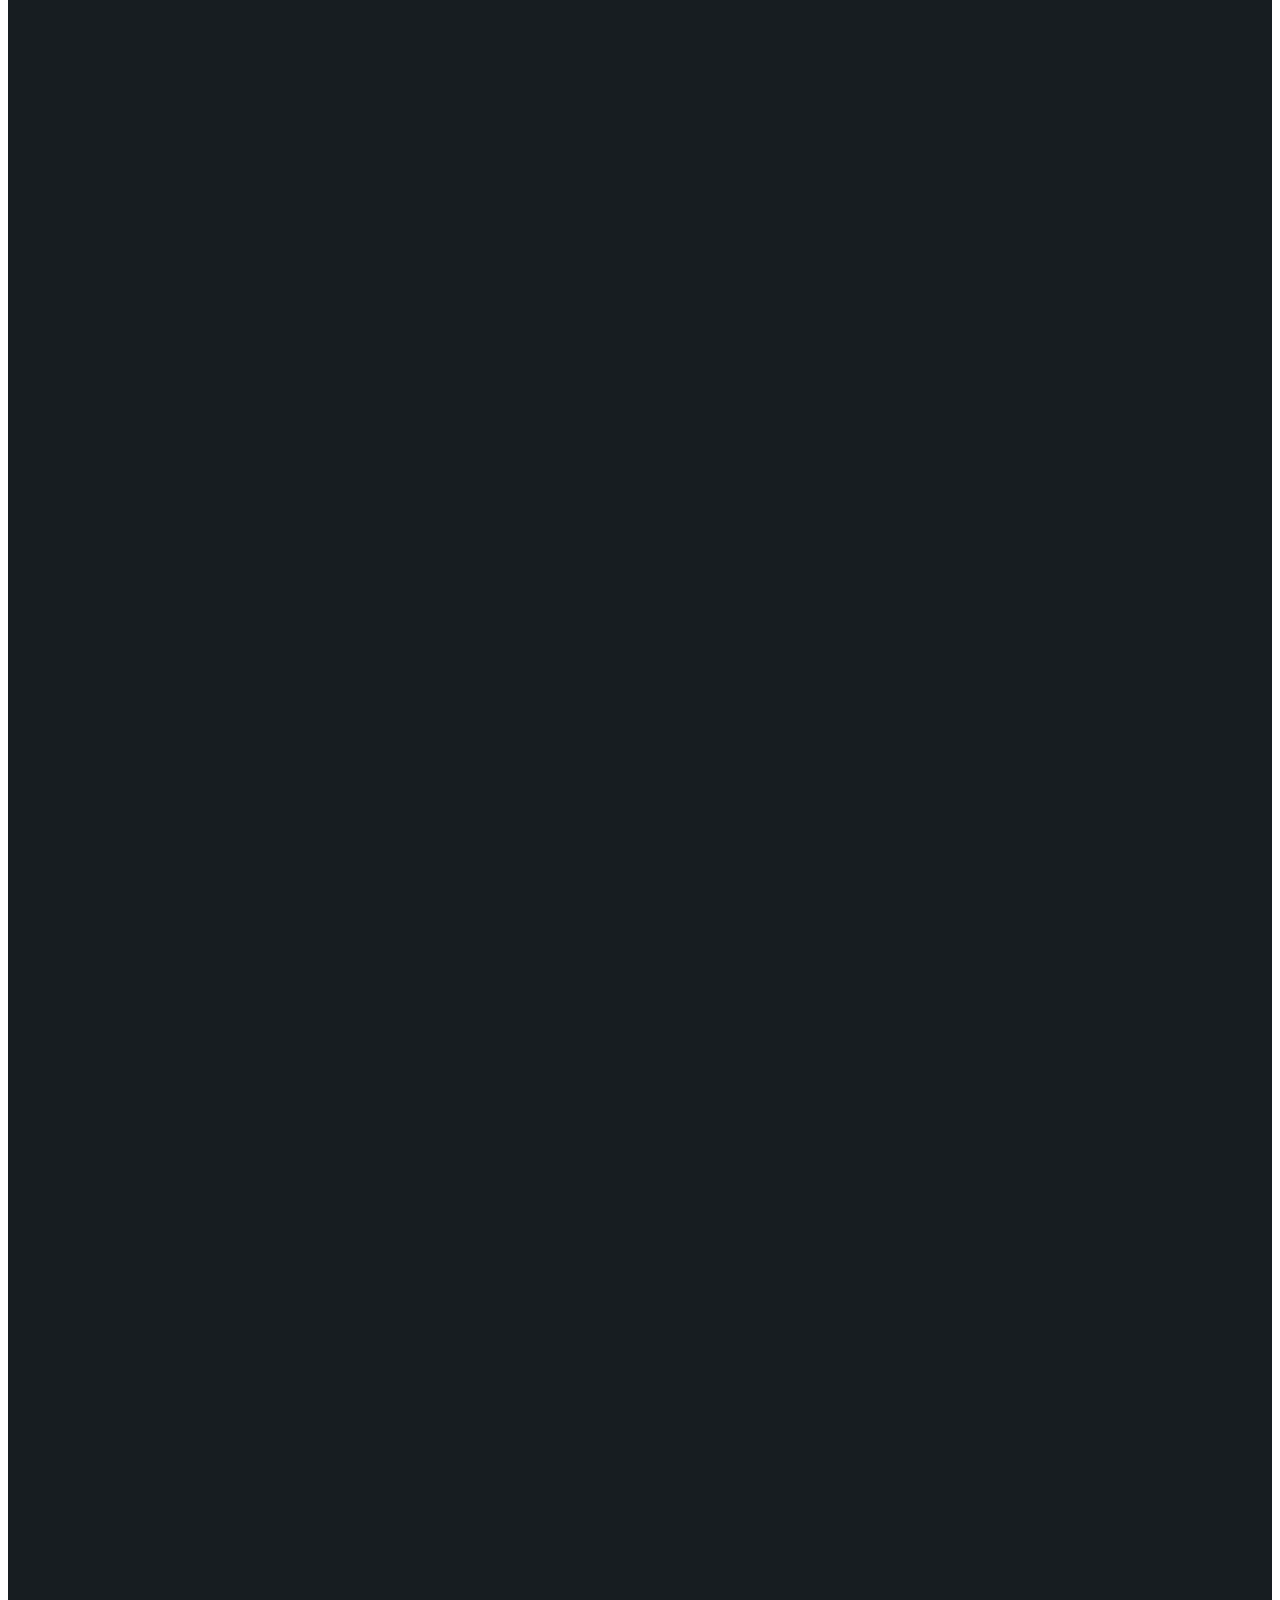
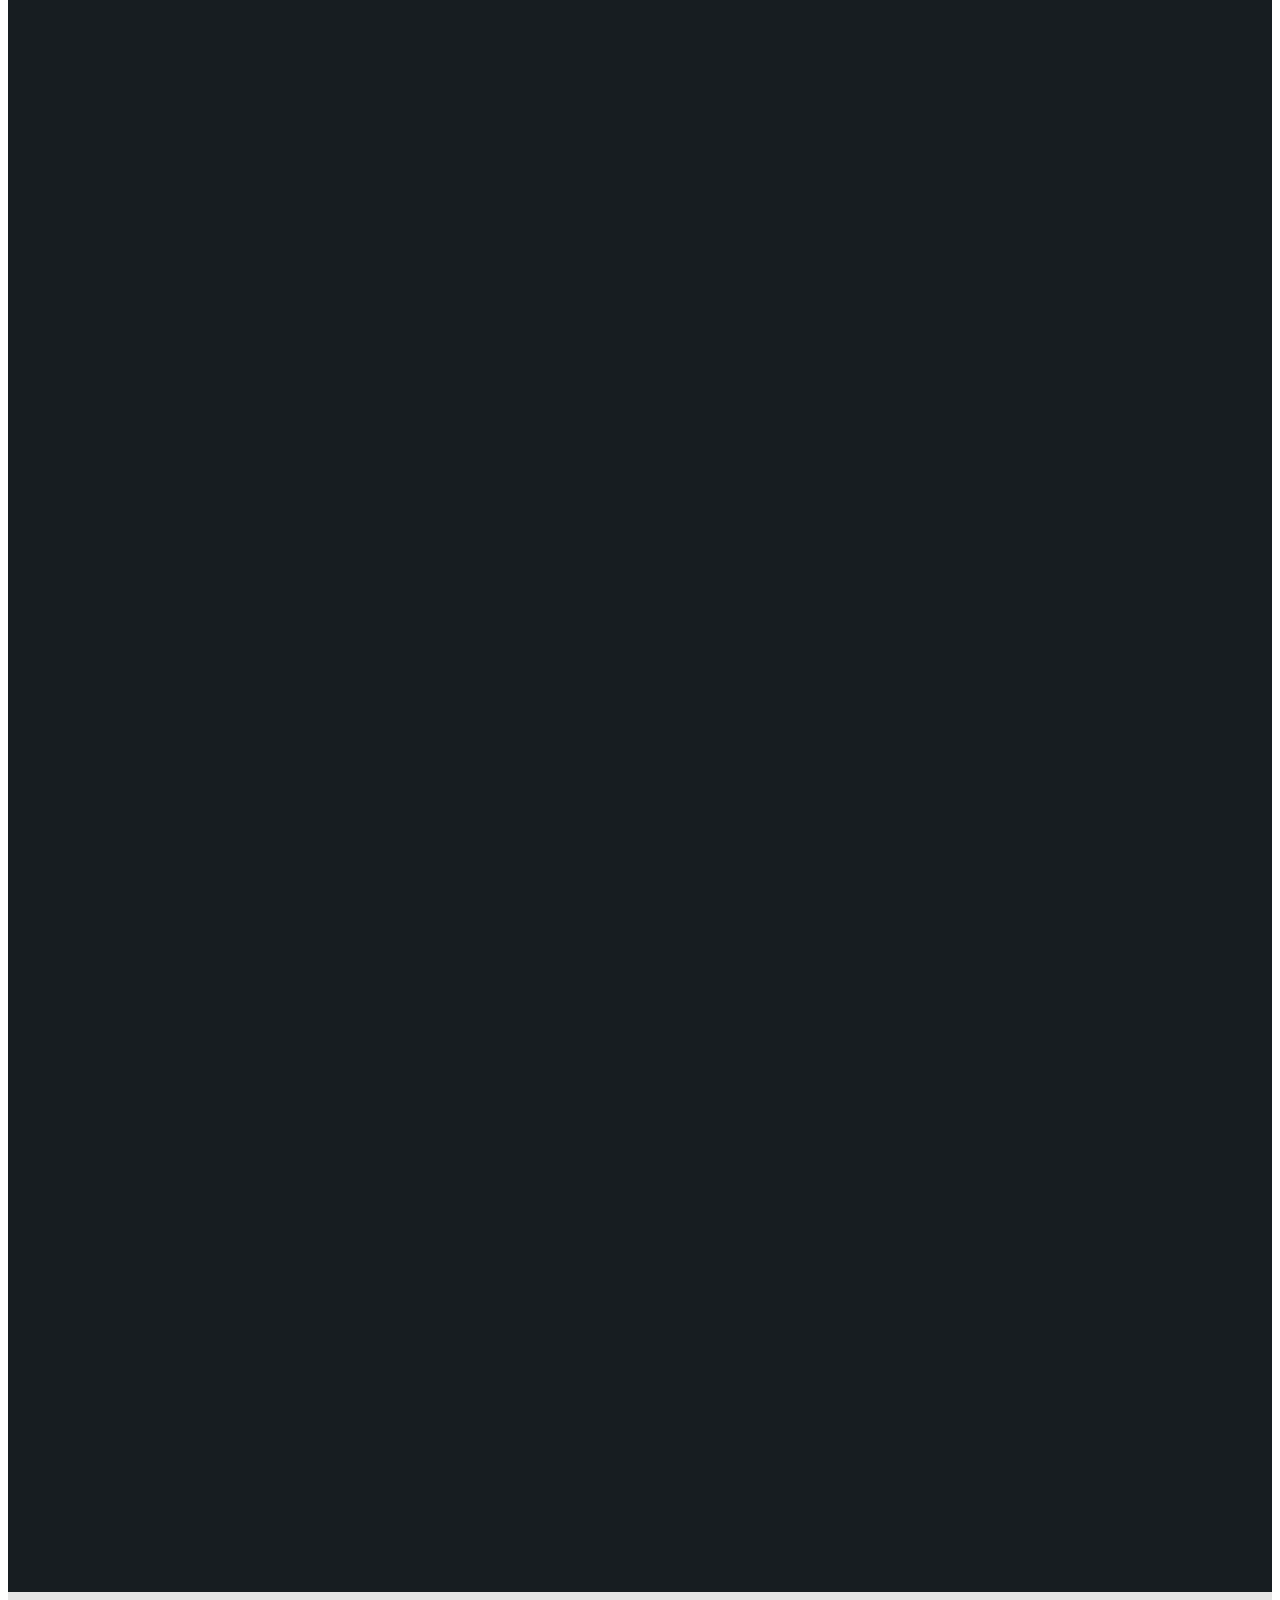
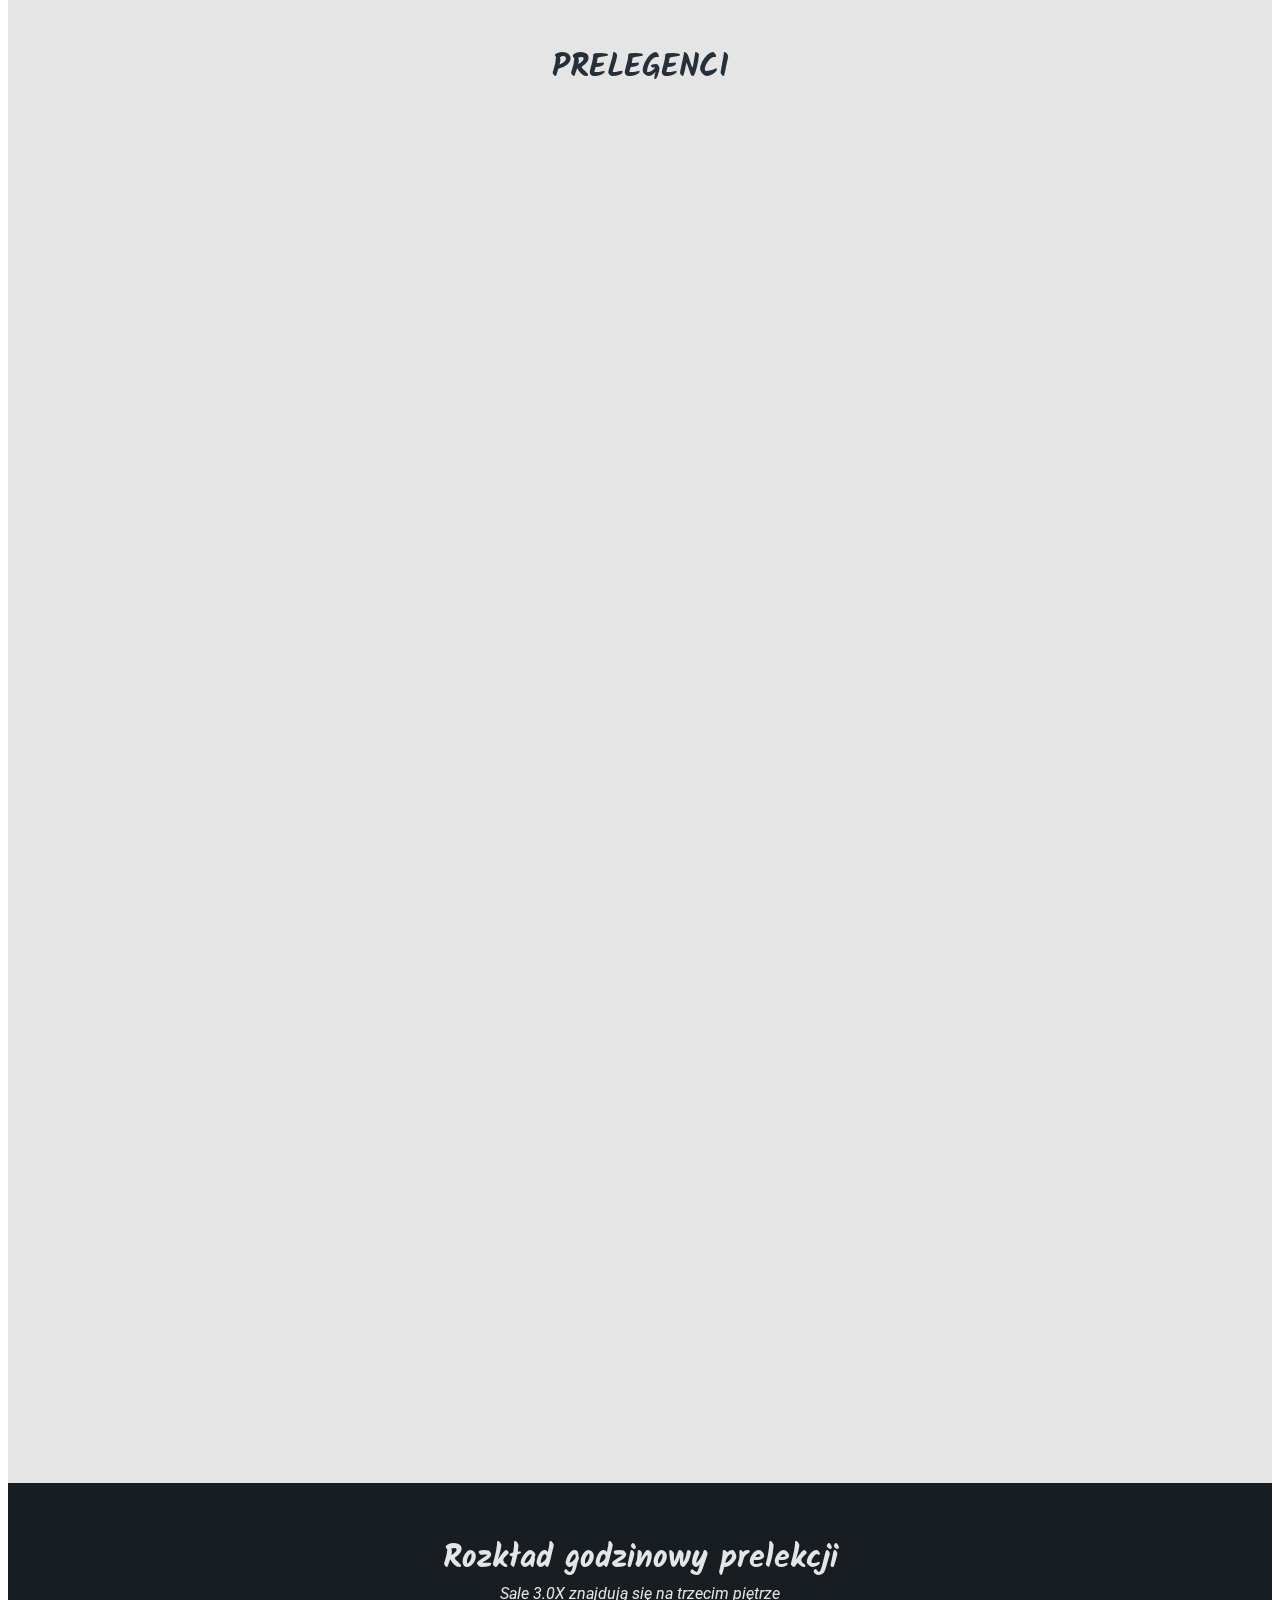
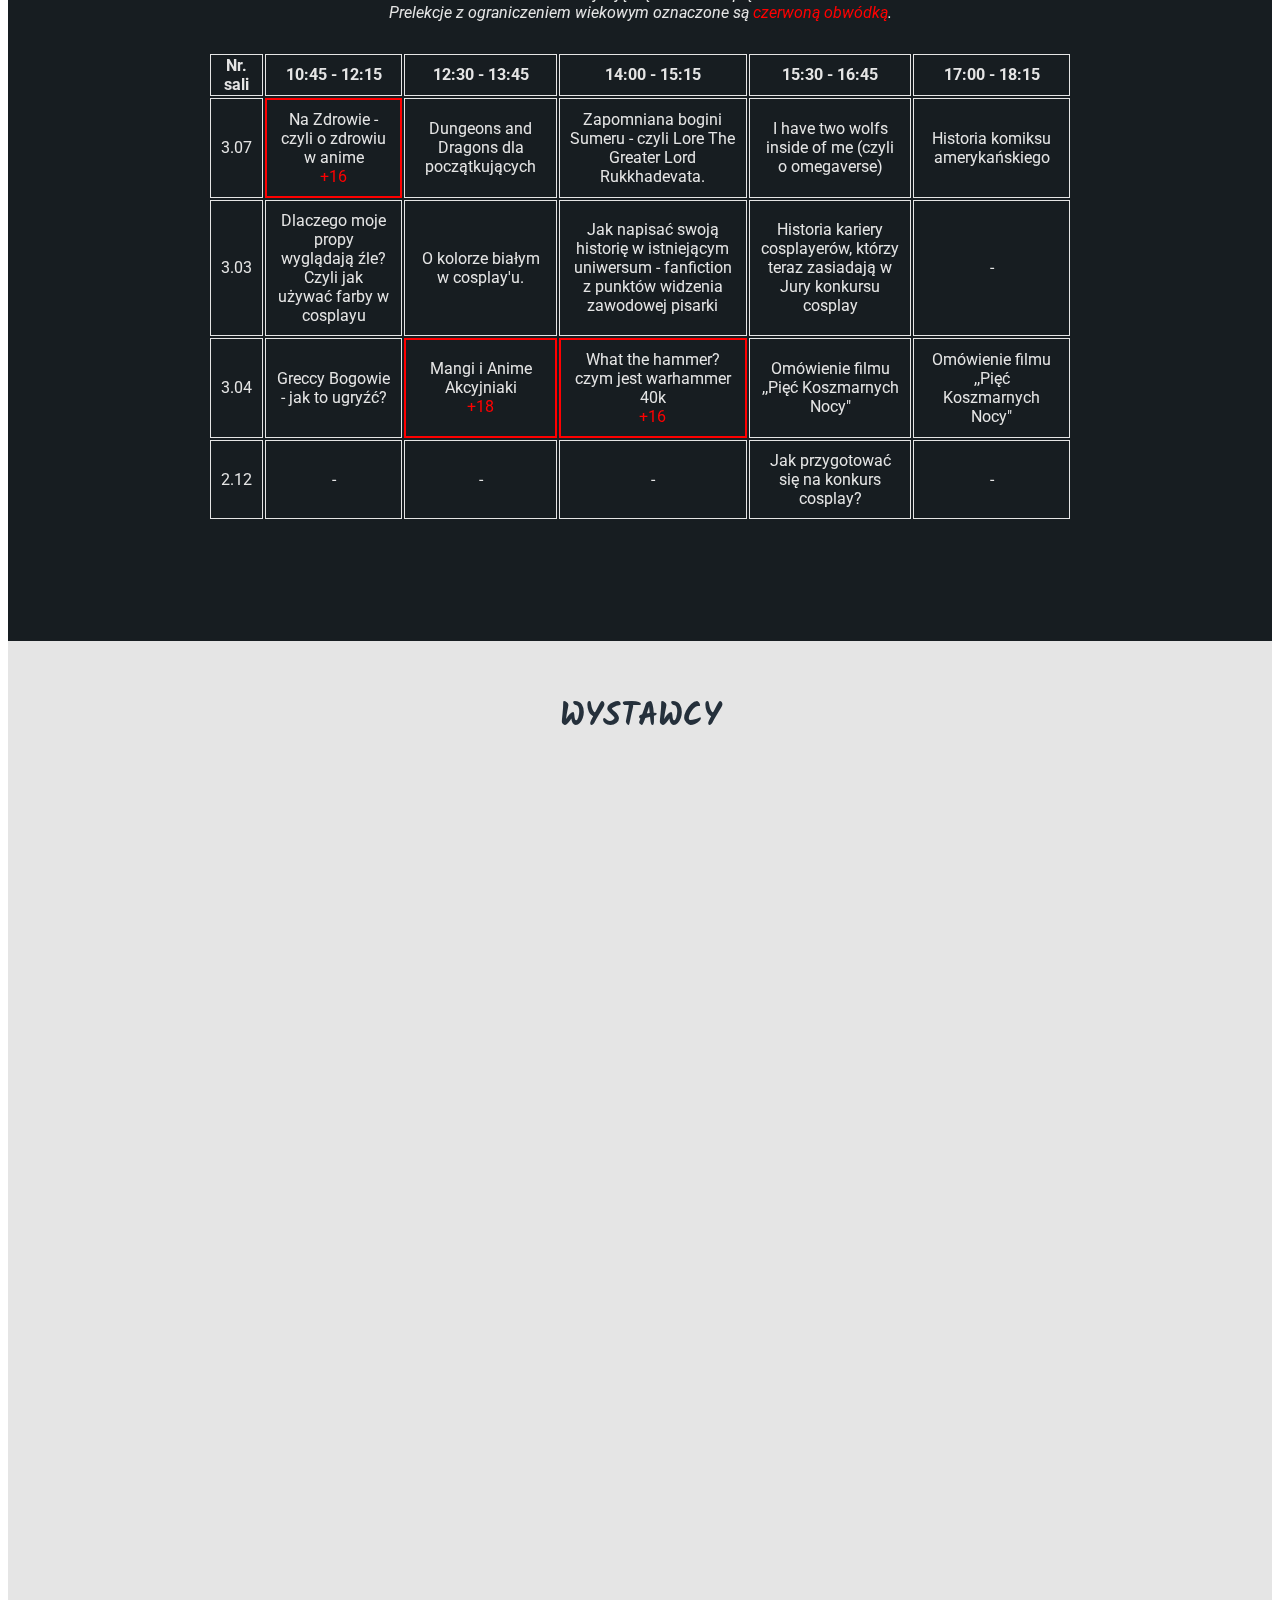
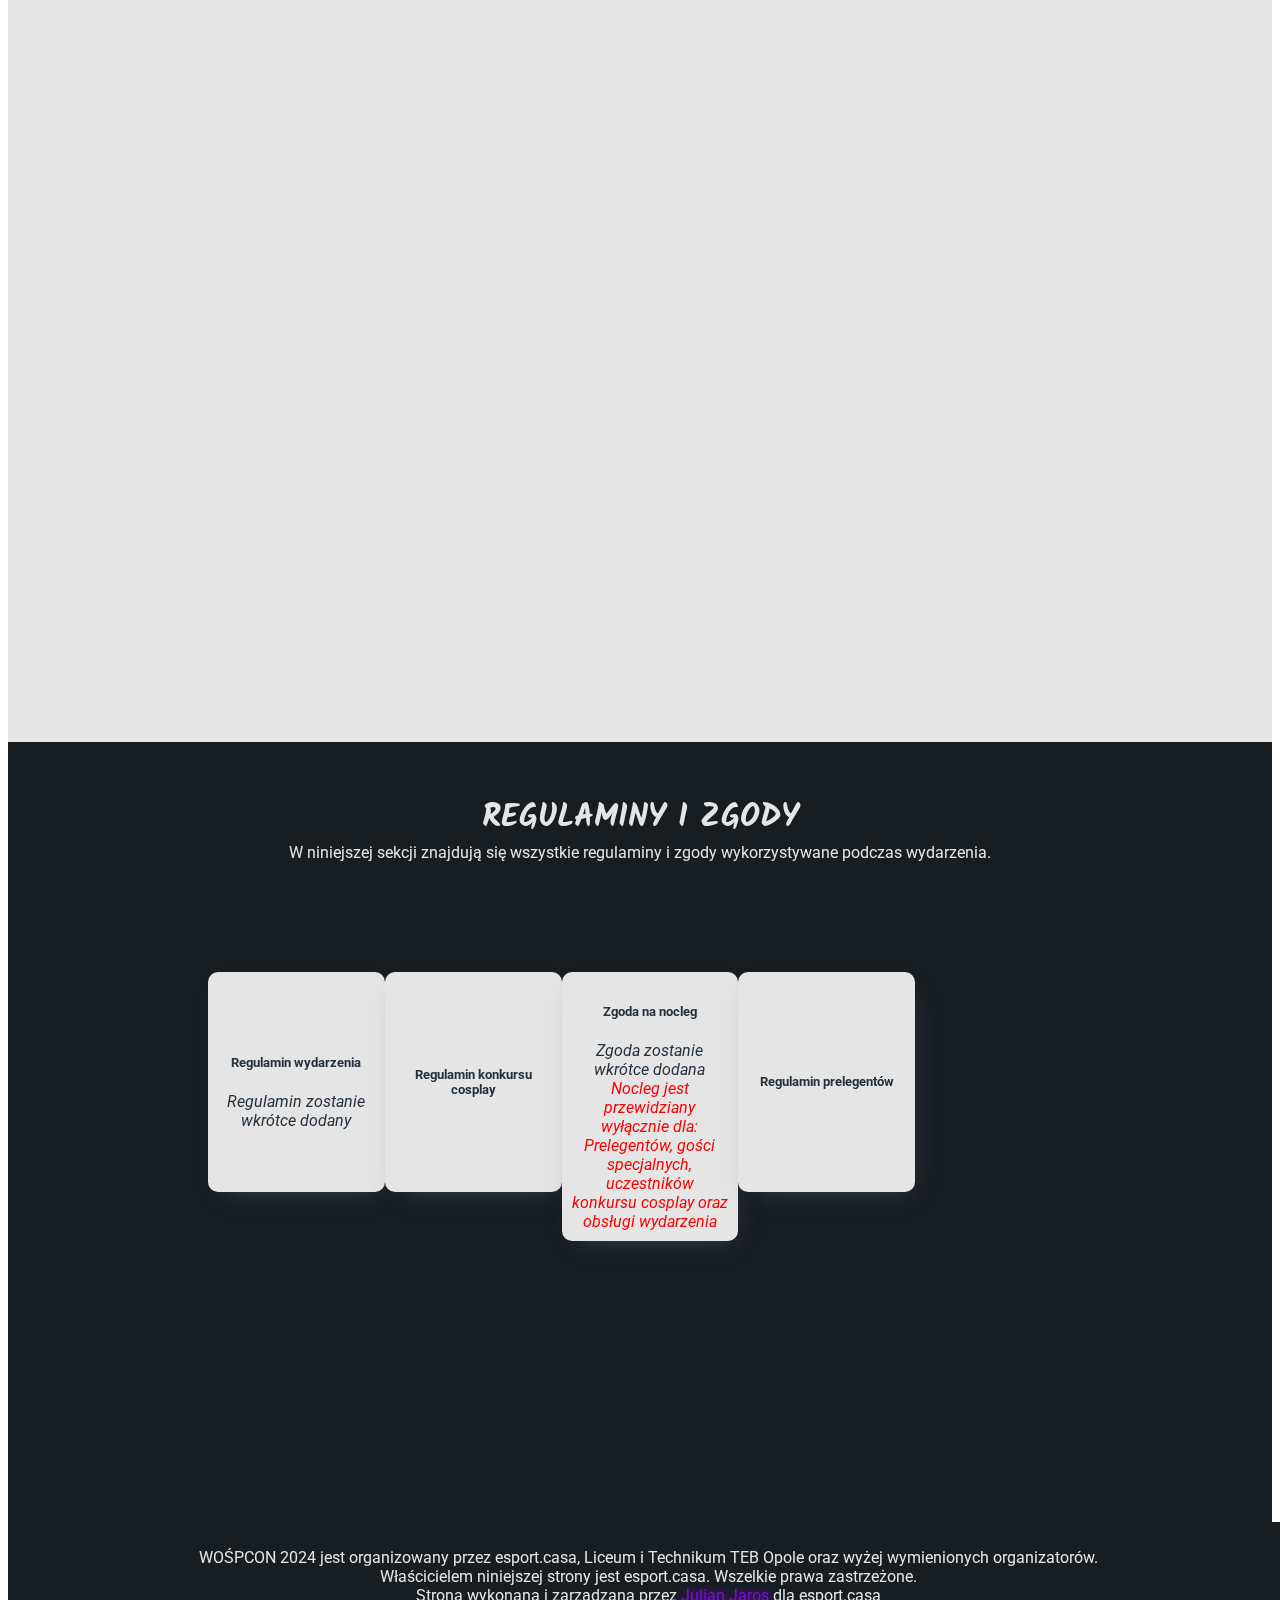
==== commit e306530b: "usuniecie guziczka od regulaminu wystawcow" ====
--- a/templates/index.html
+++ b/templates/index.html
@@ -569,10 +569,6 @@
                 <h5>Regulamin konkursu cosplay</h5>
             </a>
             <a class="doccard" rel="noopener noreferrer" title="Regulamin zostanie wkrótce dodany!" target="_blank">
-                <h5>Regulamin wystawców</h5>
-                <span>Regulamin zostanie wkrótce dodany</span>
-            </a>
-            <a class="doccard" rel="noopener noreferrer" title="Regulamin zostanie wkrótce dodany!" target="_blank">
                 <h5>Zgoda na nocleg</h5>
                 <span>Zgoda zostanie wkrótce dodana</span>
                 <span class="warn">Nocleg jest przewidziany wyłącznie dla: Prelegentów, gości specjalnych, uczestników konkursu cosplay oraz obsługi wydarzenia</span>
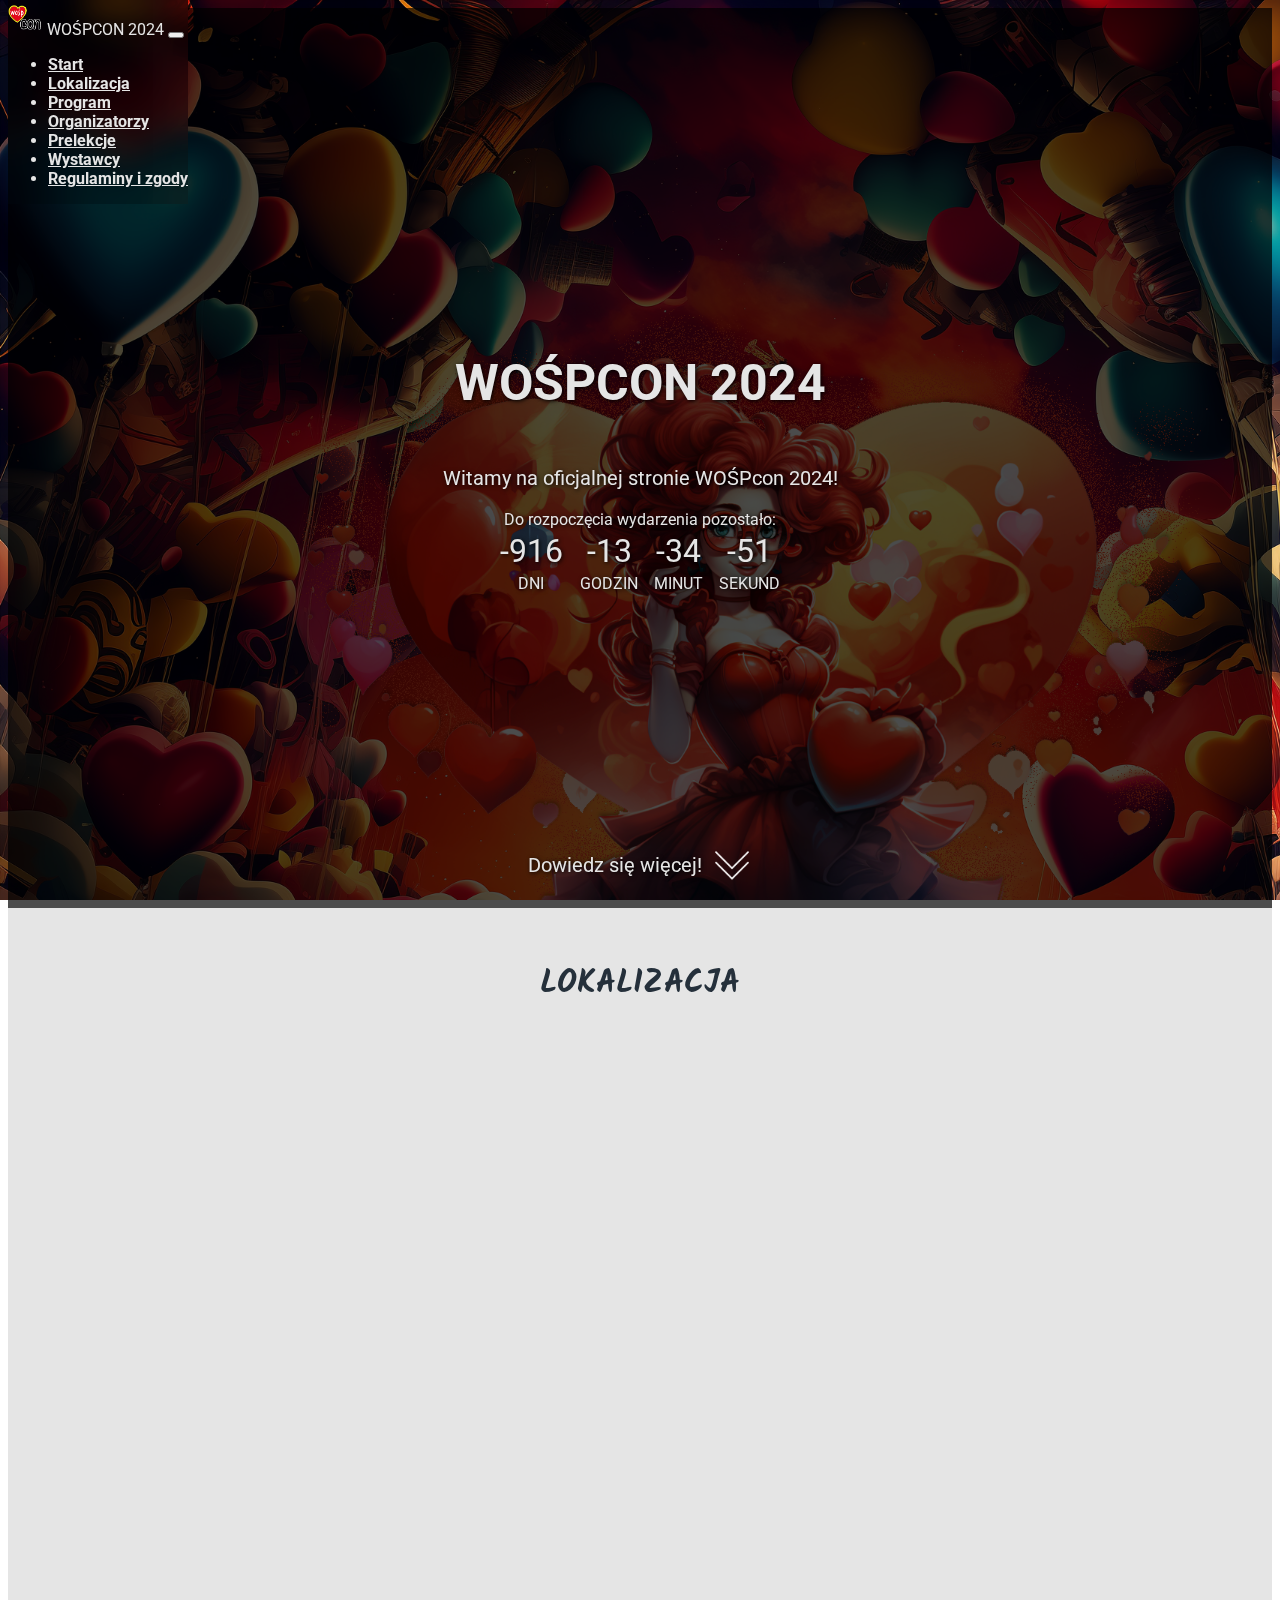
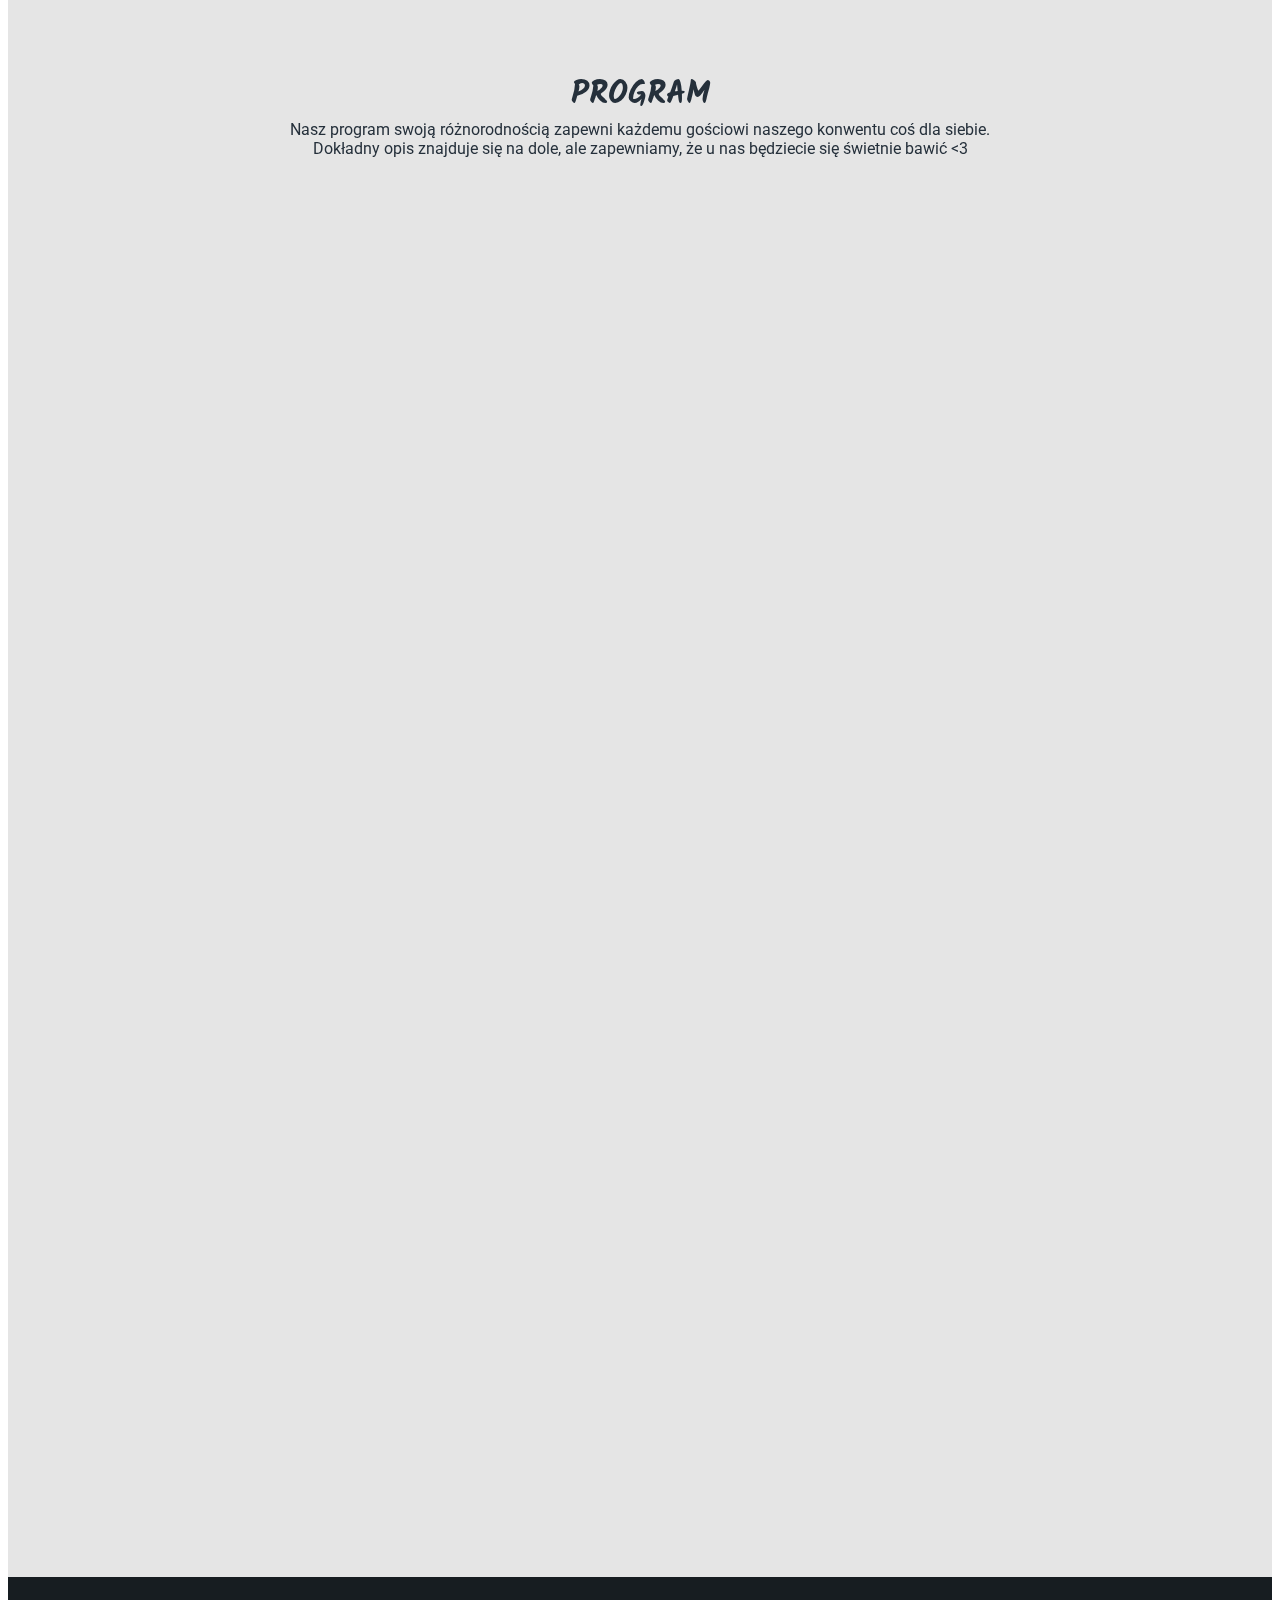
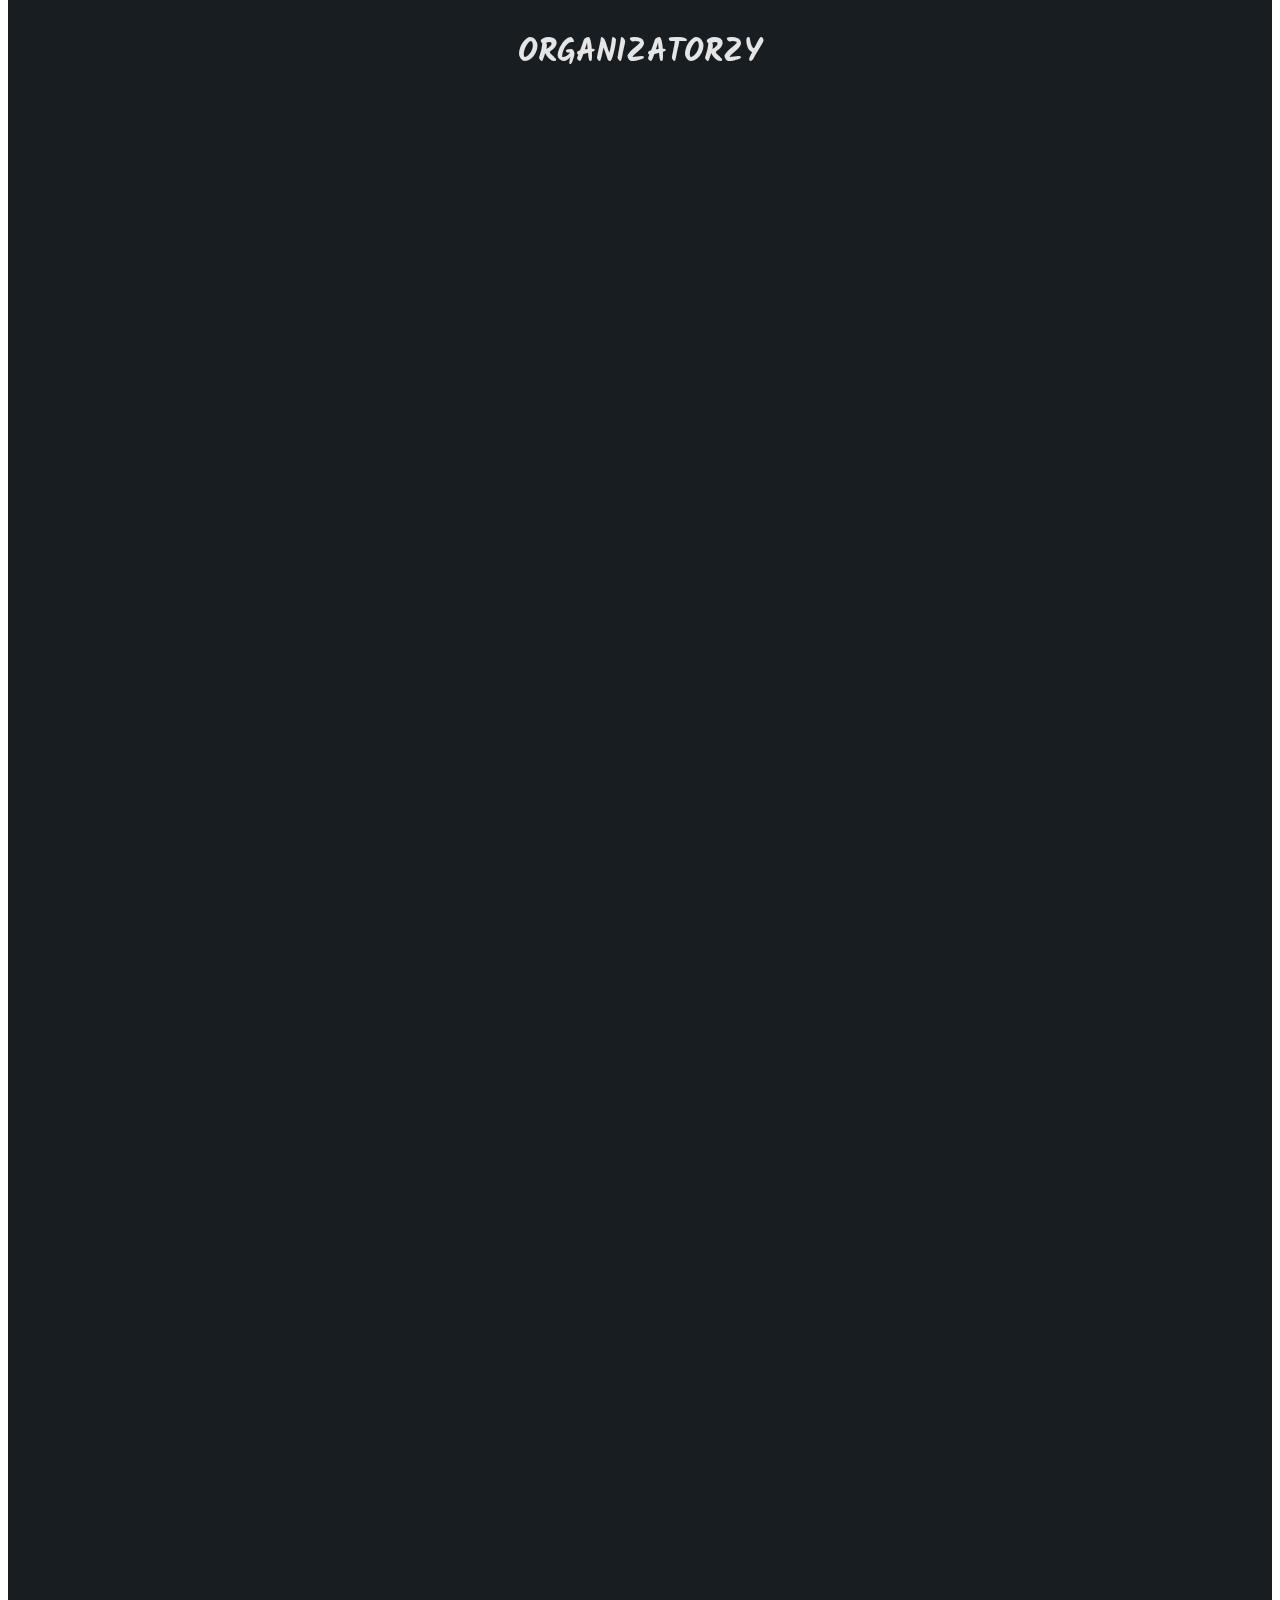
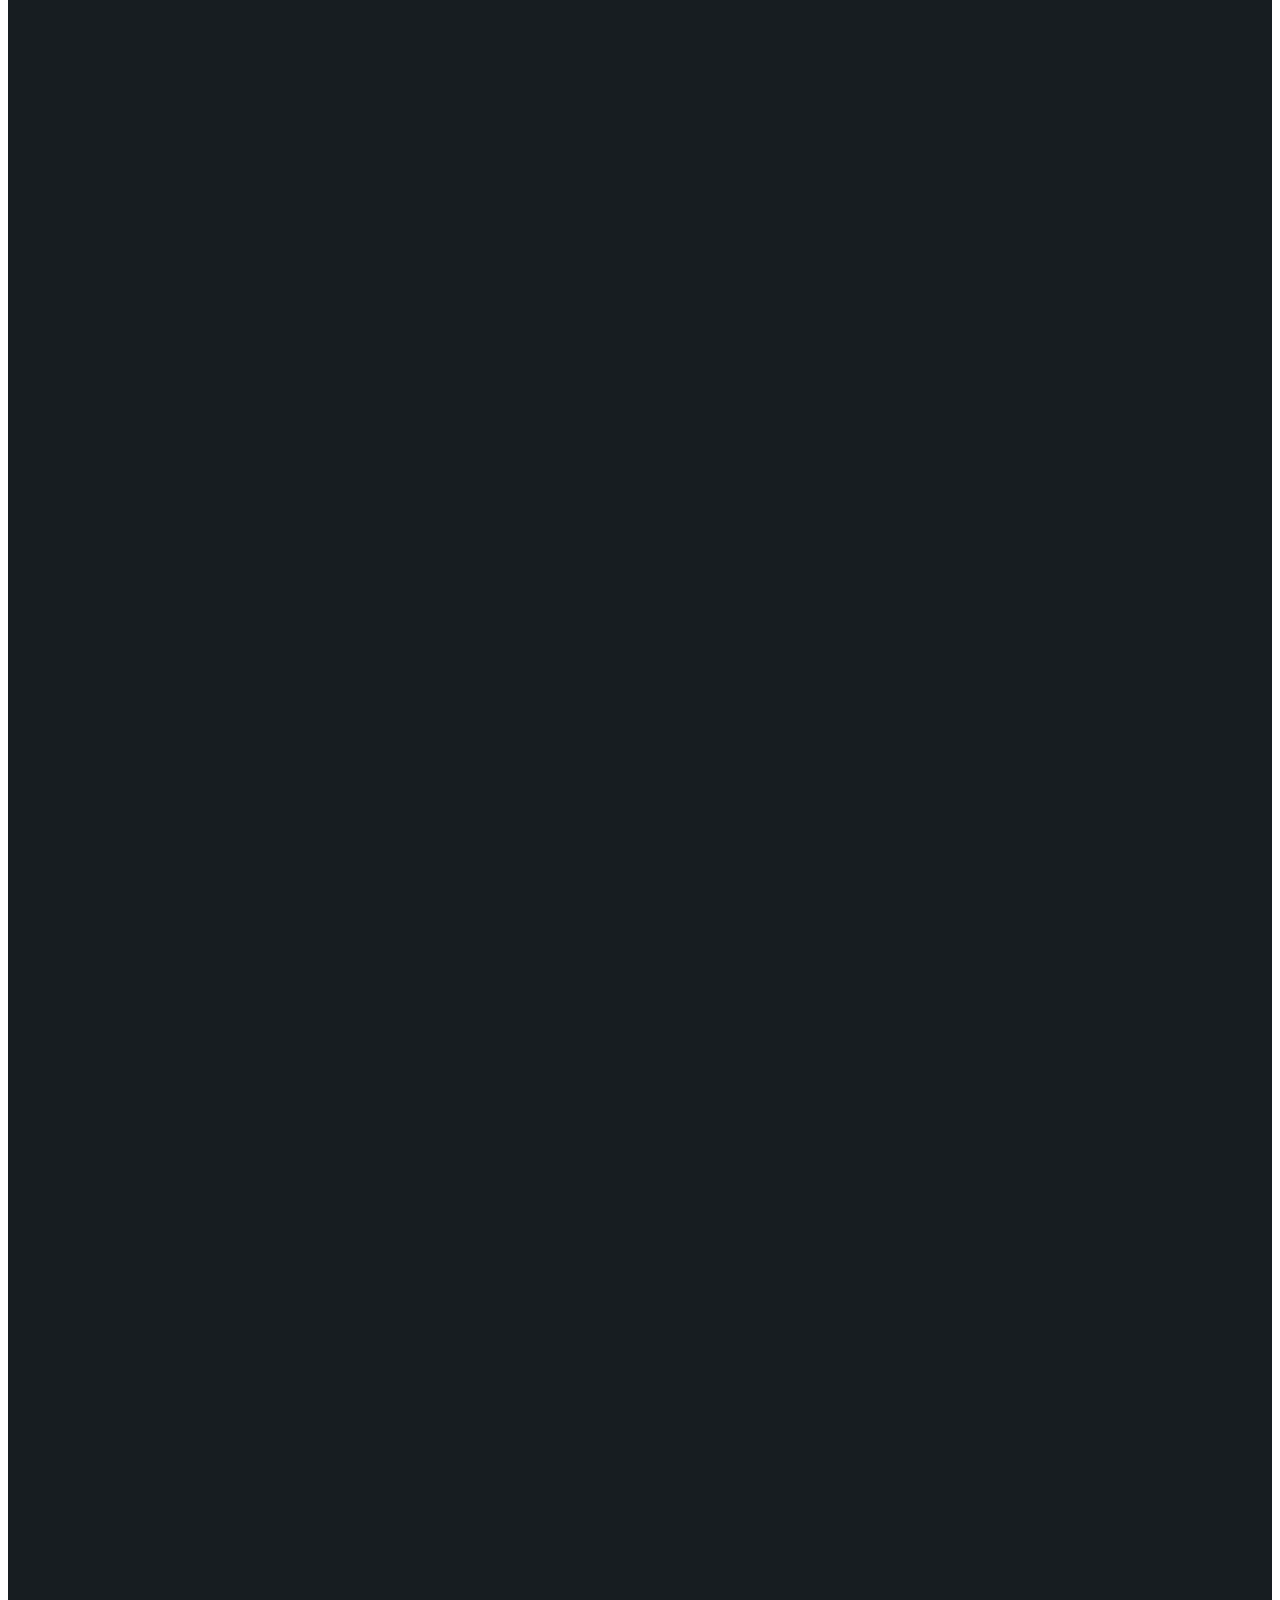
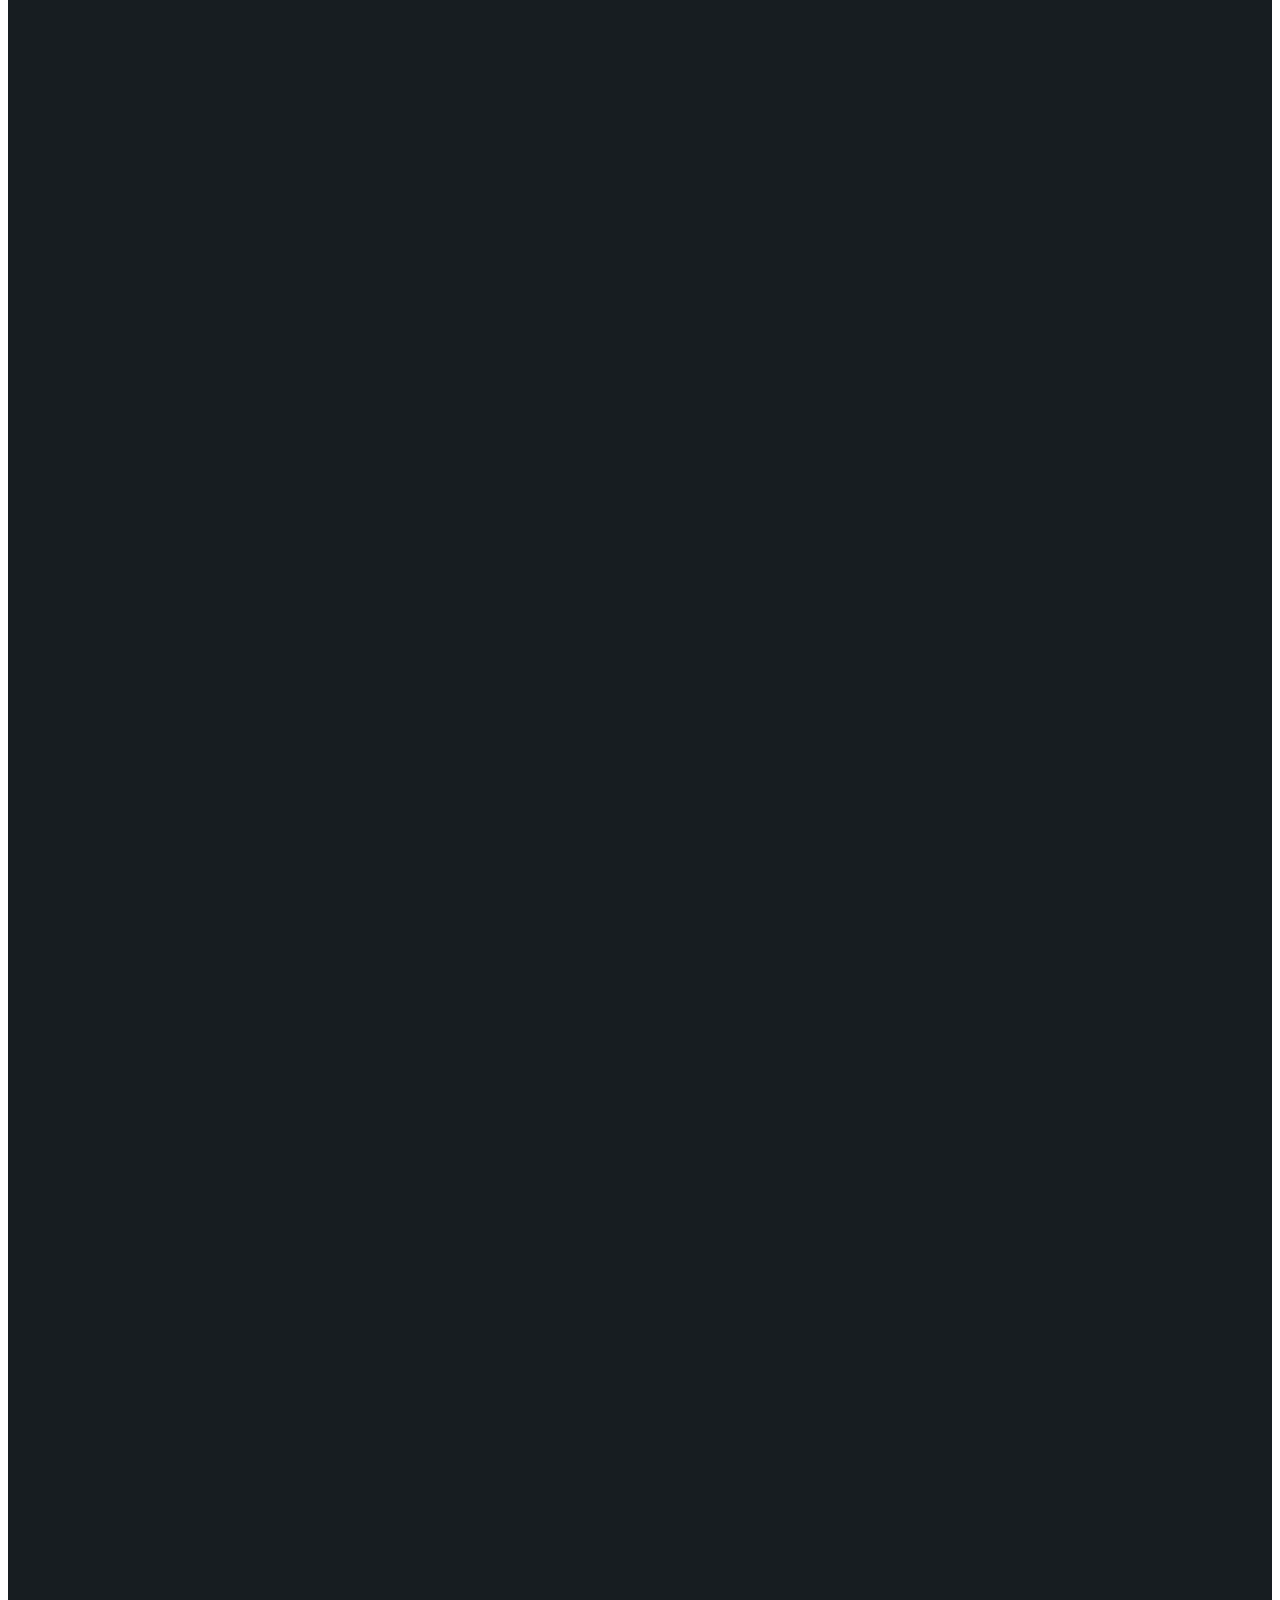
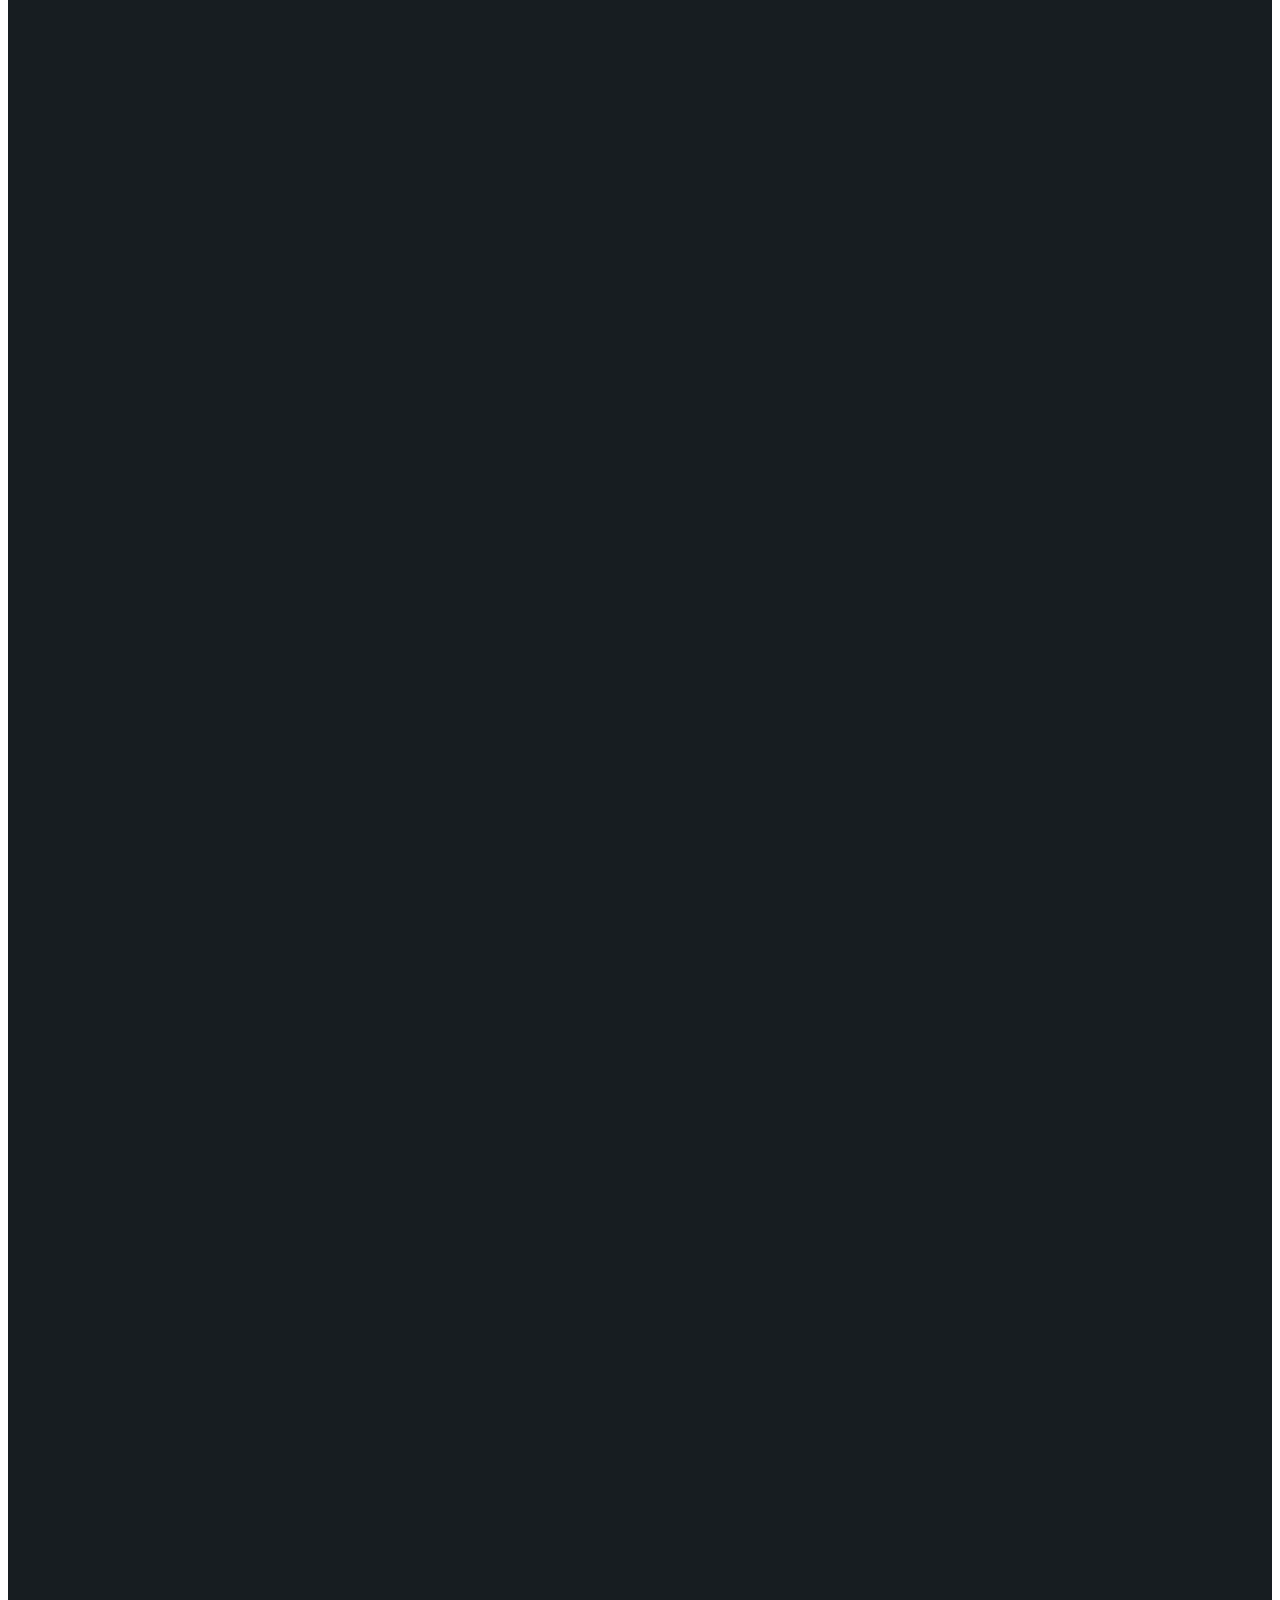
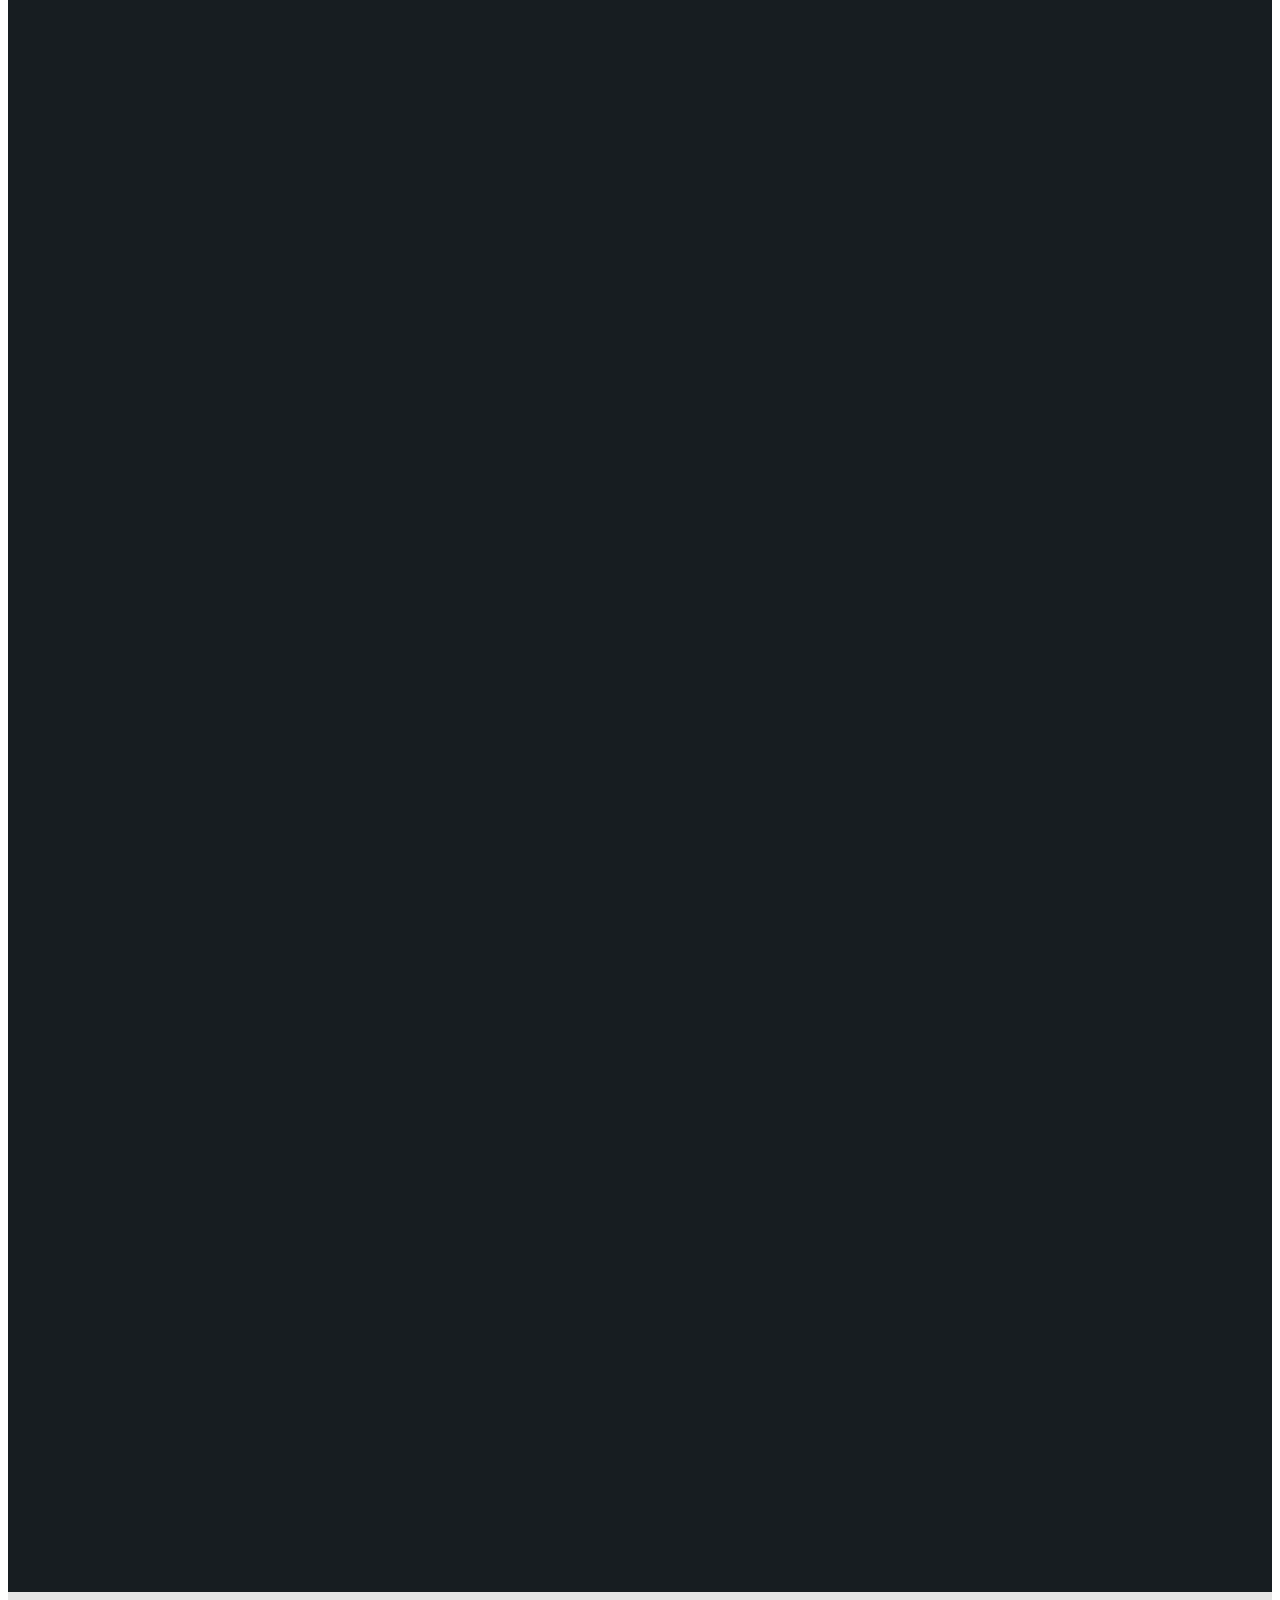
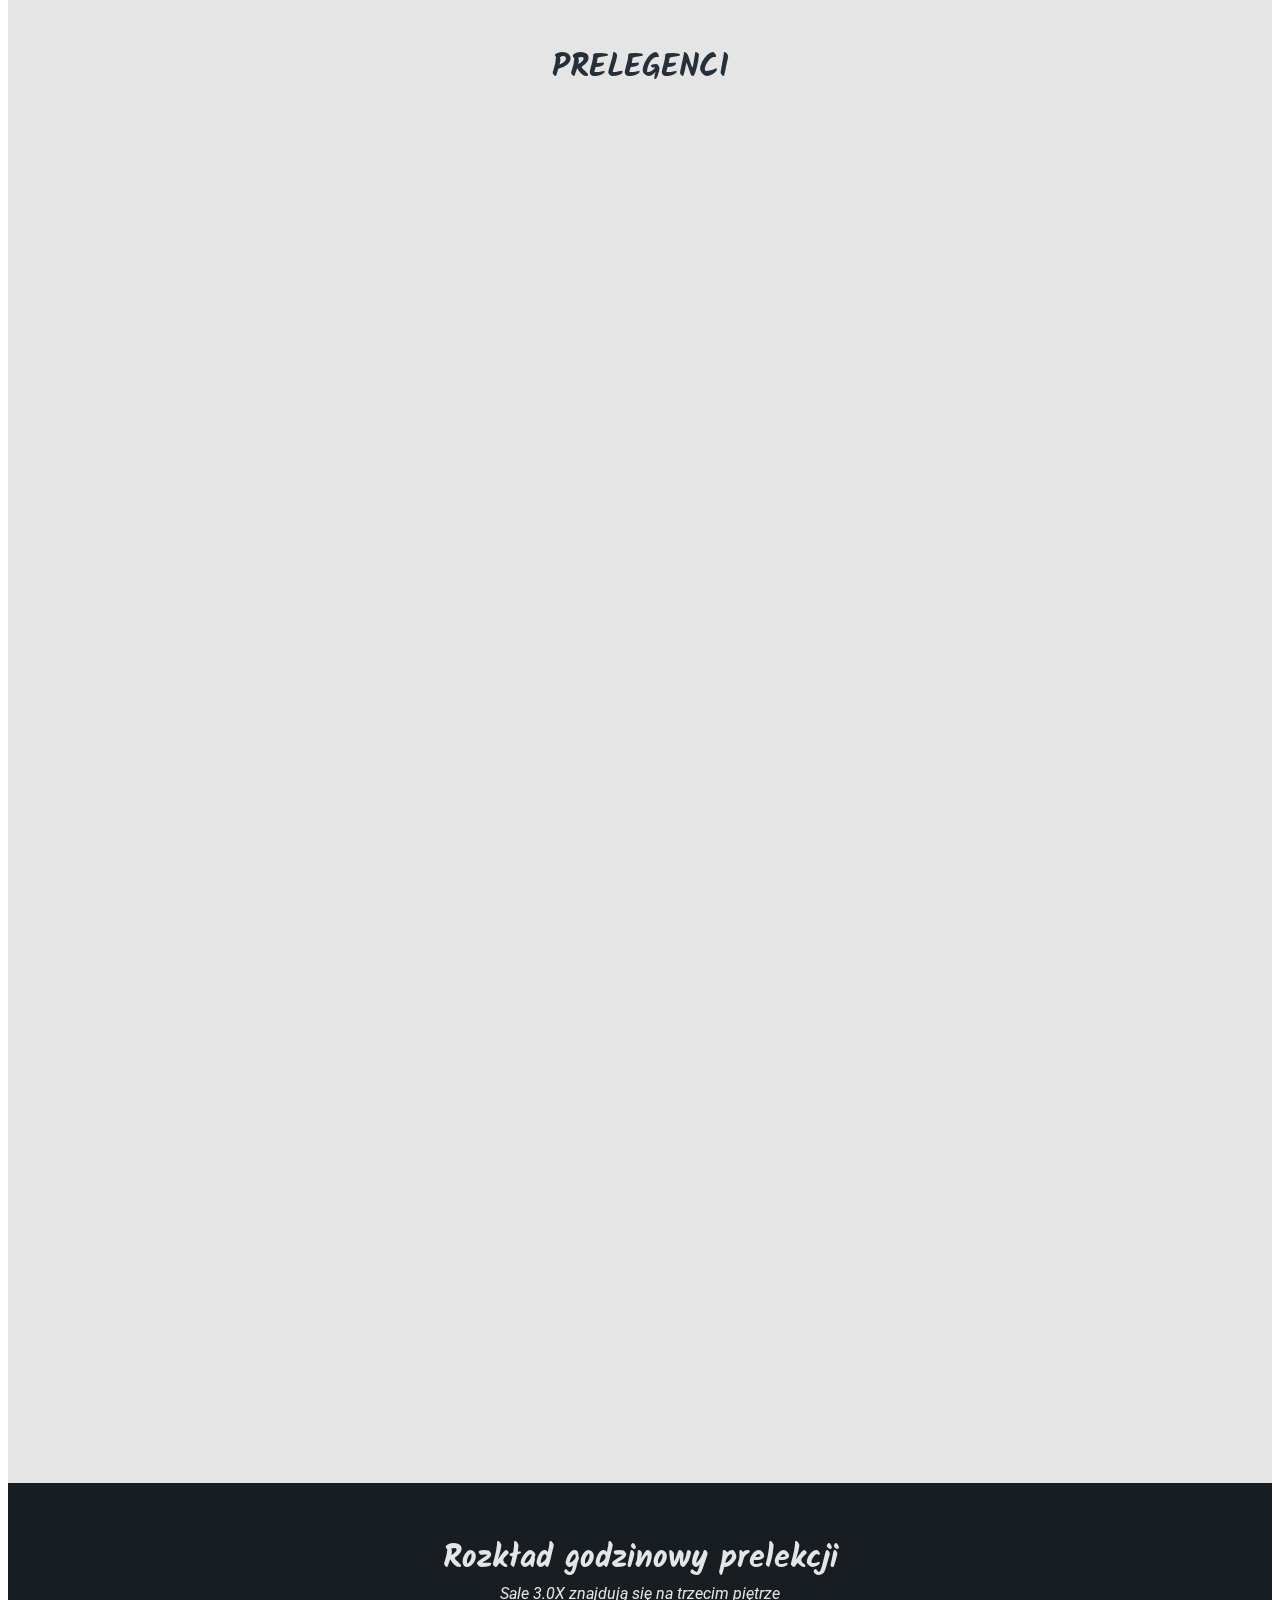
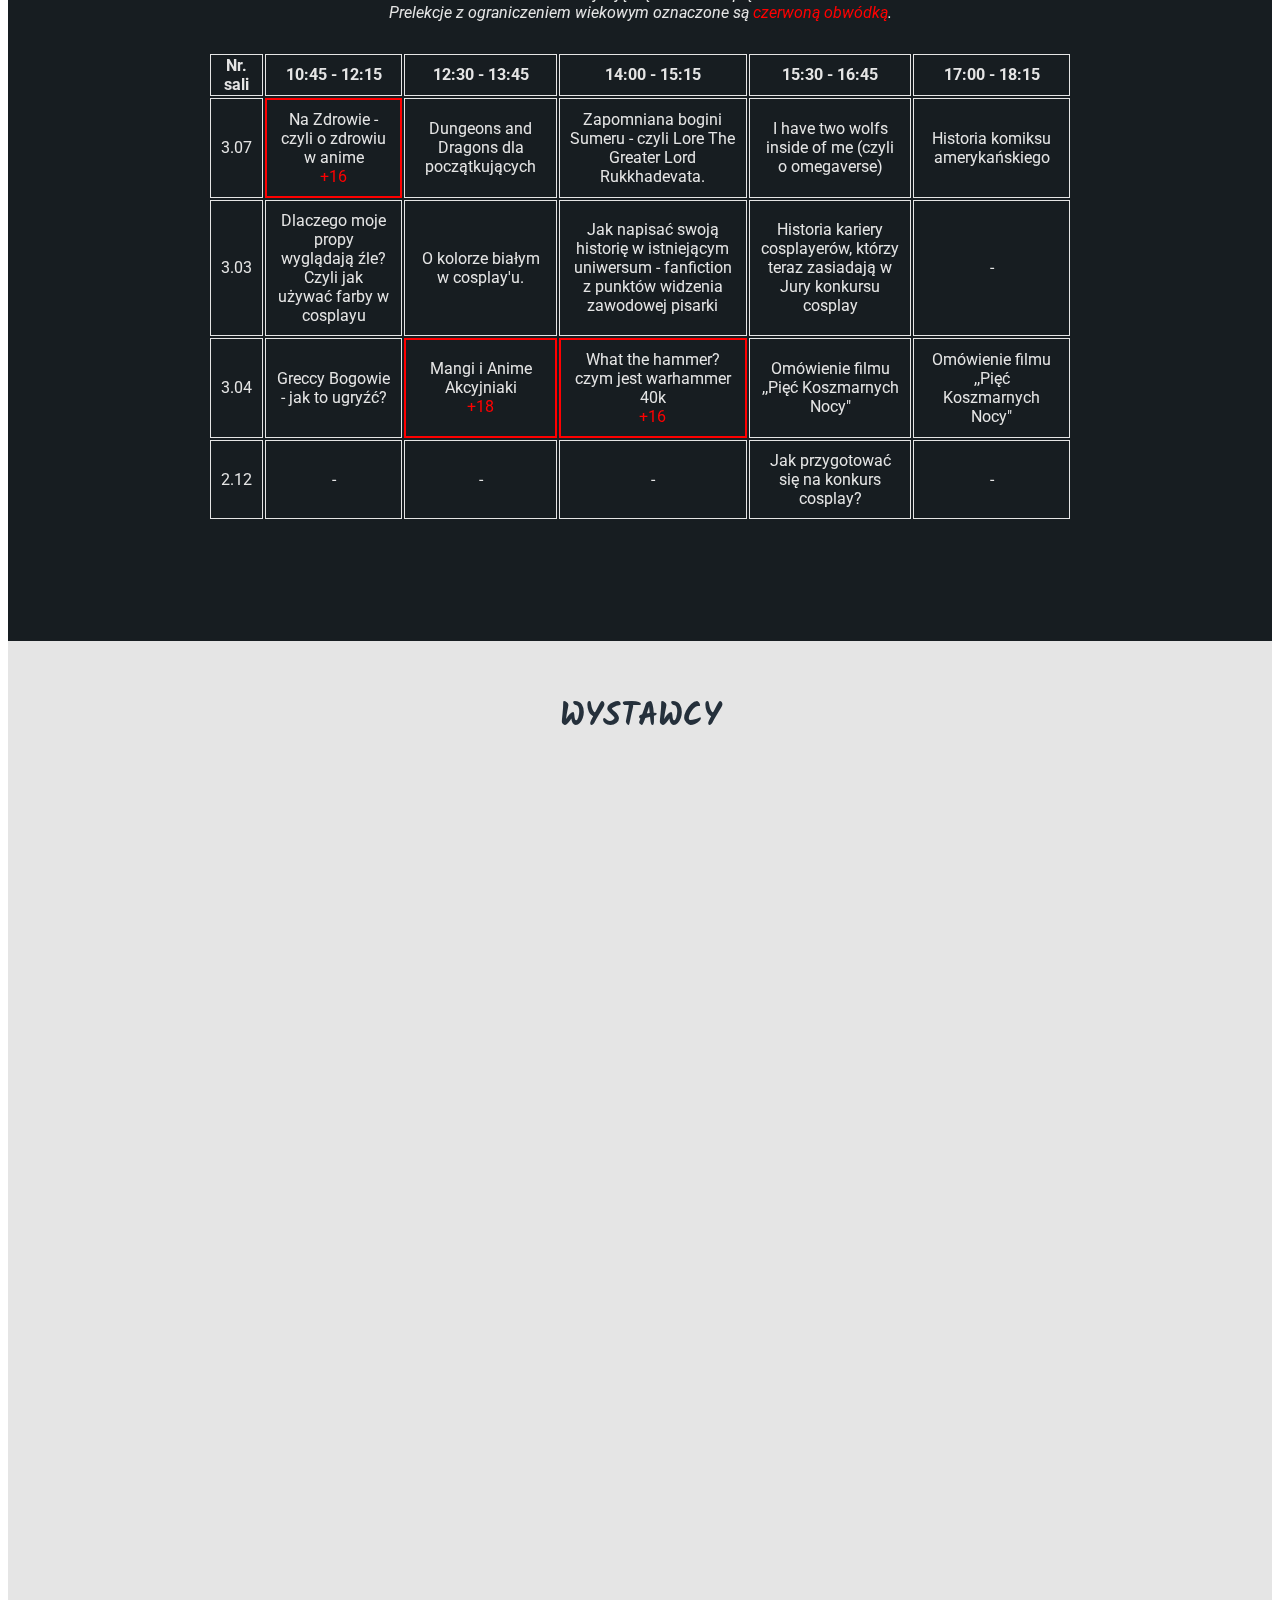
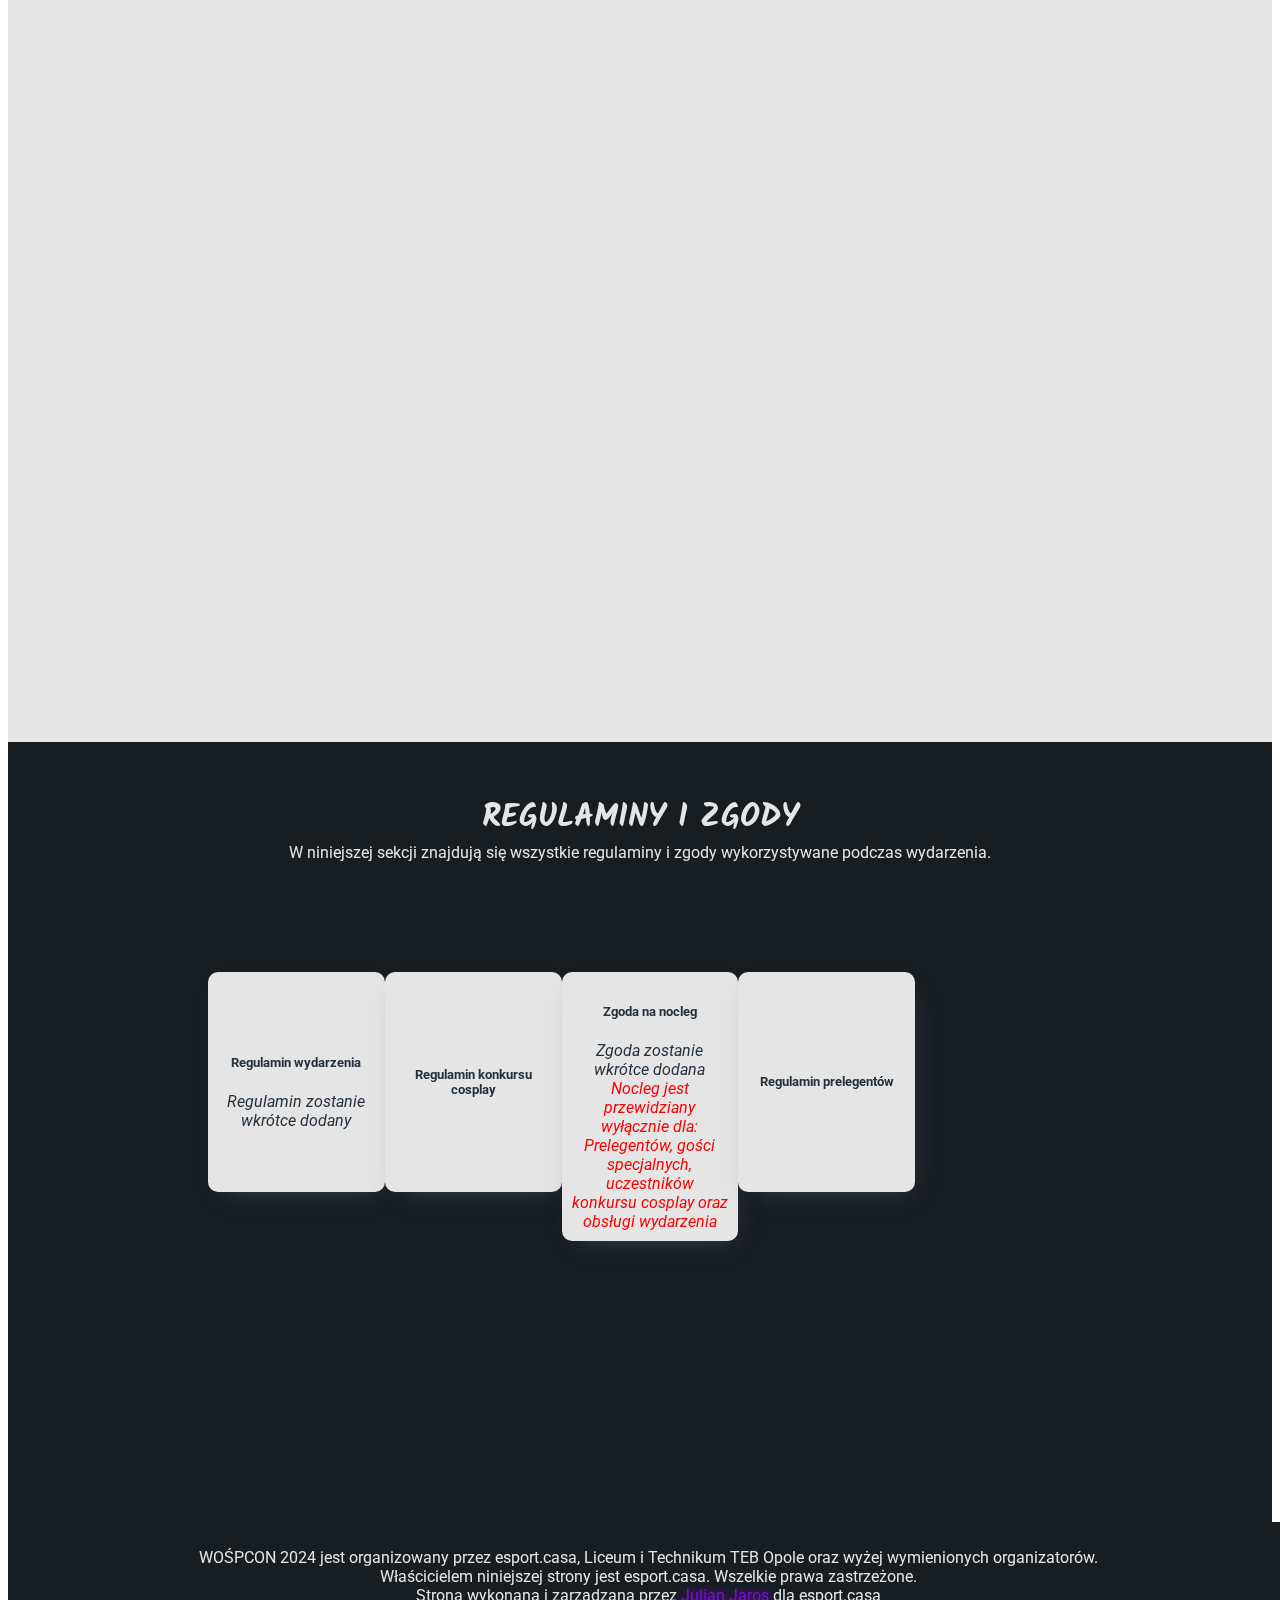
==== commit c18d087e: "dodanie logo wystawcow, ogloszenie osoby prowadzacej jedna z prelekcji, dodanie social mediow wystaw" ====
--- a/templates/index.html
+++ b/templates/index.html
@@ -397,7 +397,7 @@
                 <p>Historia kariery cosplayerów, którzy teraz zasiadają w Jury konkursu cosplay </p>
             </div>
             <div class="pcard speaker hidden">
-                <h3>TBA</h3>
+                <h3>Ela Olszaniecka</h3>
                 <p>Omówienie filmu ,,Pięć Koszmarnych Nocy"</p>
             </div>
             <div class="pcard speaker hidden">
@@ -477,7 +477,7 @@
         </div>
         <div class="col-lg-12 exhibitors">
             <div class="pcard speaker hidden">
-                <img src="/static/tsuru-logo.webp">
+                <img src="/static/tsuru-logo.webp" alt="Tsuru">
                 <h3>Tsuru</h3>
                 <div class="sm-holder">
                     <a href="https://tsuru-fest.pl/" rel="noopener noreferrer" target="_blank"><img
@@ -486,7 +486,7 @@
             </div>
 
             <div class="pcard speaker hidden">
-                <img src="/static/Ocotpus-corner.webp">
+                <img src="/static/Ocotpus-corner.webp" alt="Octopus Corner">
                 <h3>Octopus Corner</h3>
                 <div class="sm-holder">
                     <a href="https://www.instagram.com/octopus_corner" rel="noopener noreferrer" target="_blank"><img
@@ -495,7 +495,13 @@
             </div>
 
             <div class="pcard speaker hidden">
+                <img src="/static/kill-the-corpse-logo.webp" alt="Kill the corpse">
                 <h3>Kill the corpse</h3>
+                <div class="sm-holder">
+                    <a href="https://www.instagram.com/killthecorpse" rel="noopener noreferrer" target="_blank">
+                        <img src="/static/instagram.png">
+                    </a>
+                </div>
             </div>
 
             <div class="pcard speaker hidden">
@@ -534,10 +540,16 @@
                 </div>
             </div>
             <div class="pcard speaker hidden">
+                <img src="/static/fox-and-the-shiny-rocks-logo.webp" alt="Fox and the shiny rocks">
                 <h3>Fox and the shiny rocks</h3>
-            </div>
-            <div class="pcard speaker hidden">
-                <img src="/static/anime-craft-logo.webp">
+                <div class="sm-holder">
+                    <a href="https://www.instagram.com/foxandtheshinyrocks/" rel="noopener noreferrer" target="_blank">
+                        <img src="/static/instagram.png">
+                    </a>
+                </div>
+            </div>
+            <div class="pcard speaker hidden">
+                <img src="/static/anime-craft-logo.webp" alt="Anime craft">
                 <h3>AnimeCraft</h3>
                 <div class="sm-holder">
                     <a href="https://animecraft.pl/" rel="noopener noreferrer" target="_blank"><img
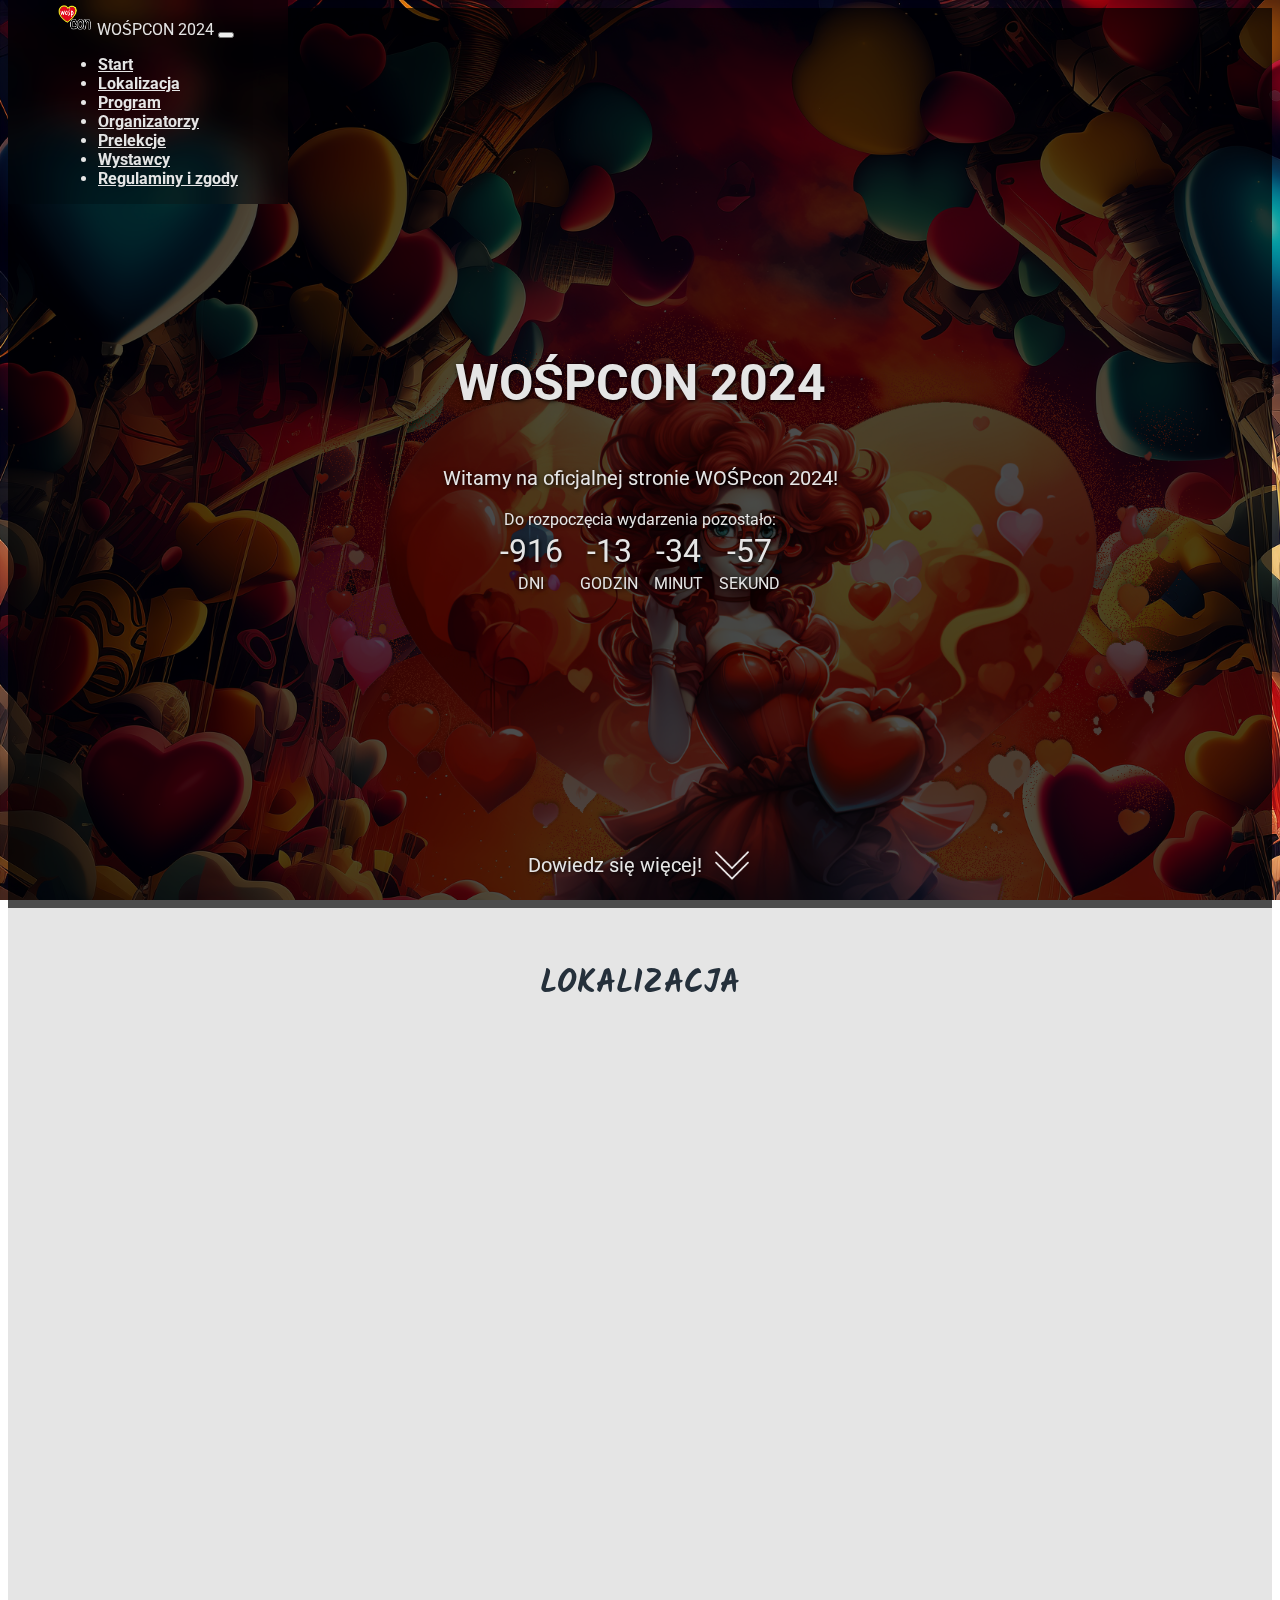
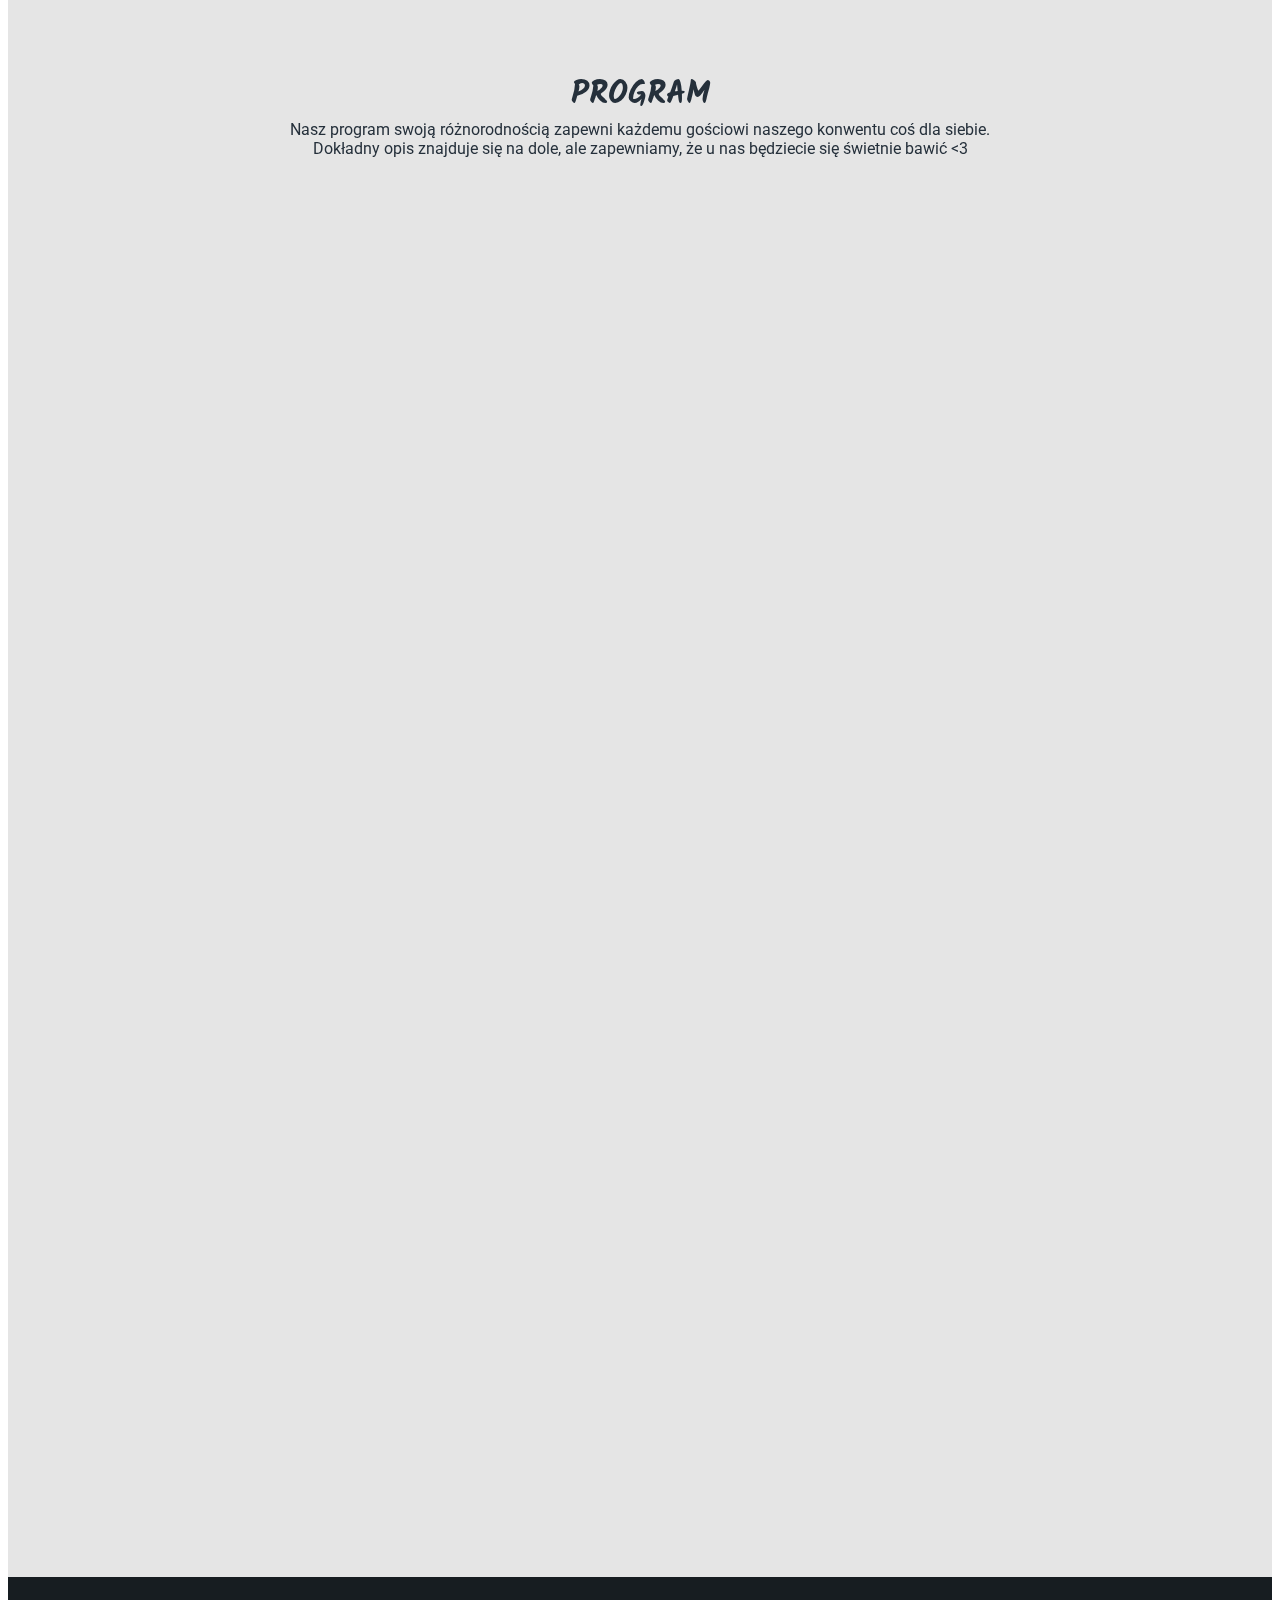
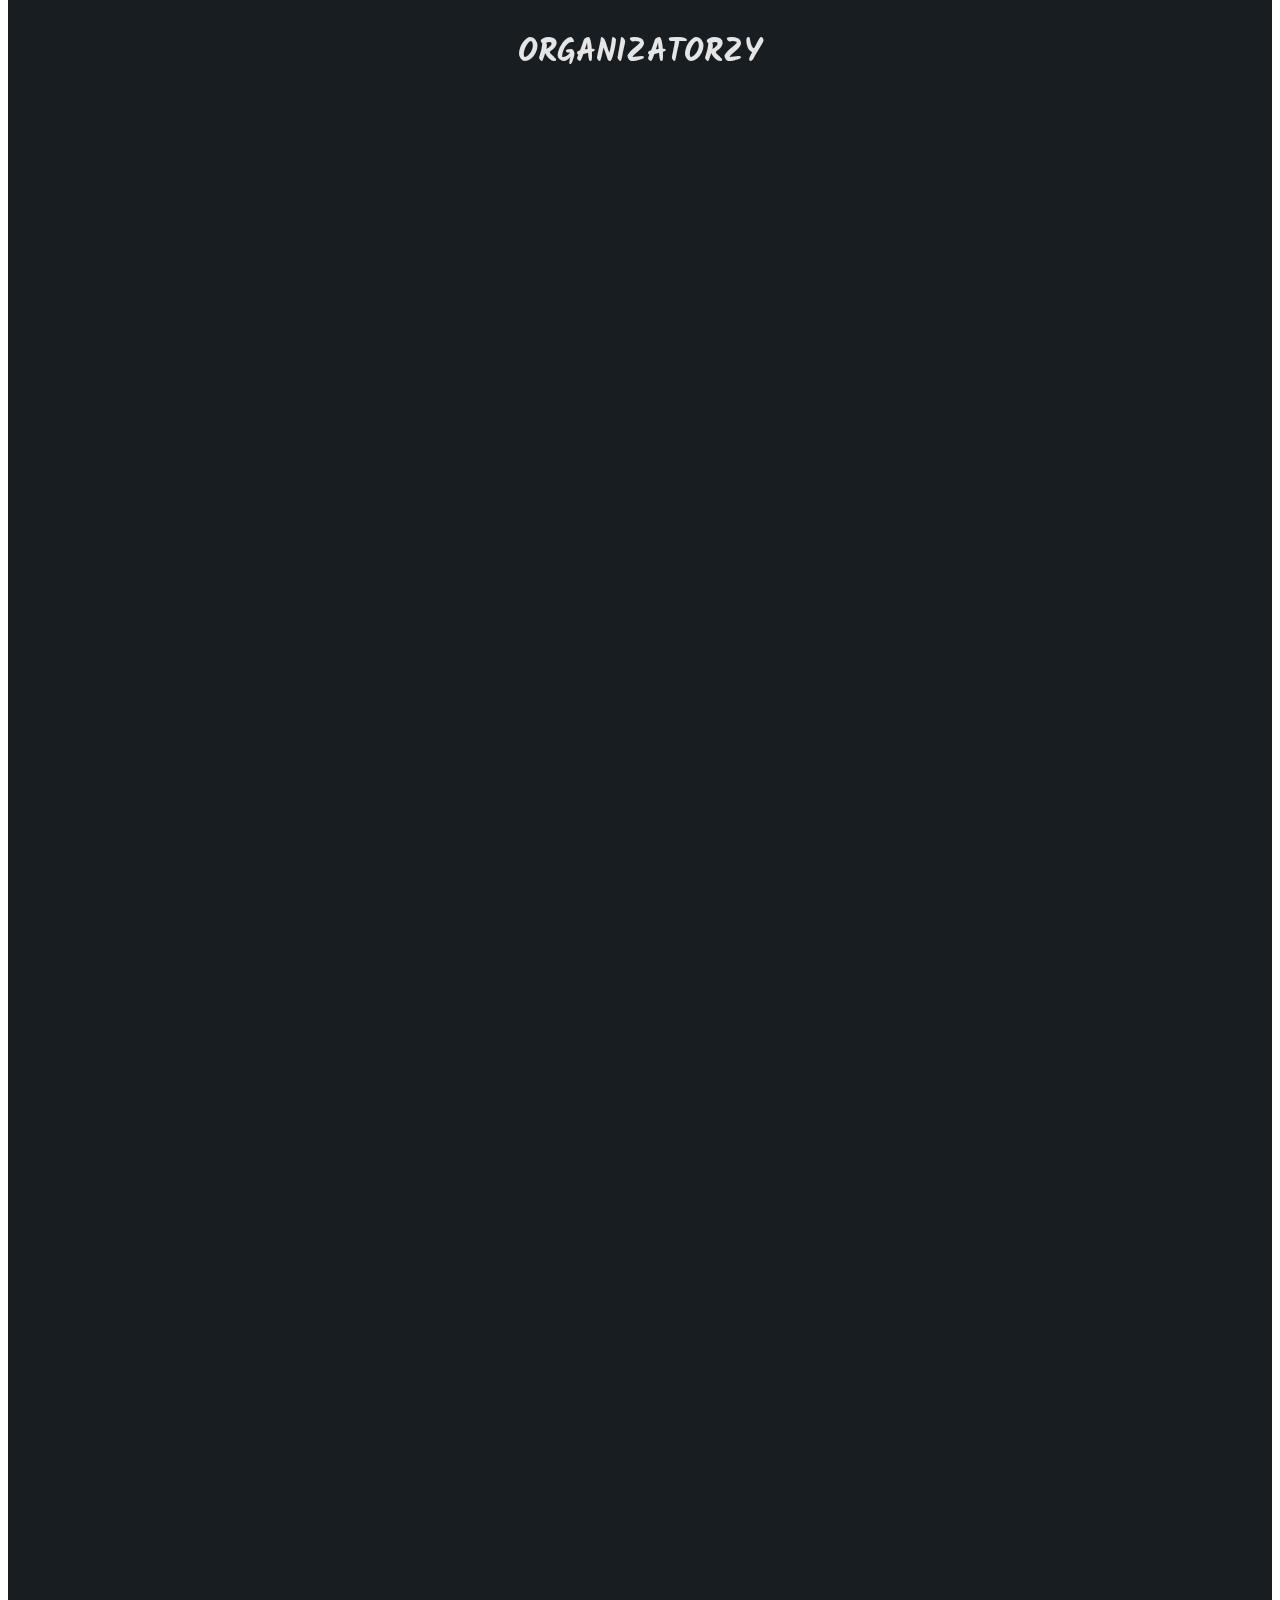
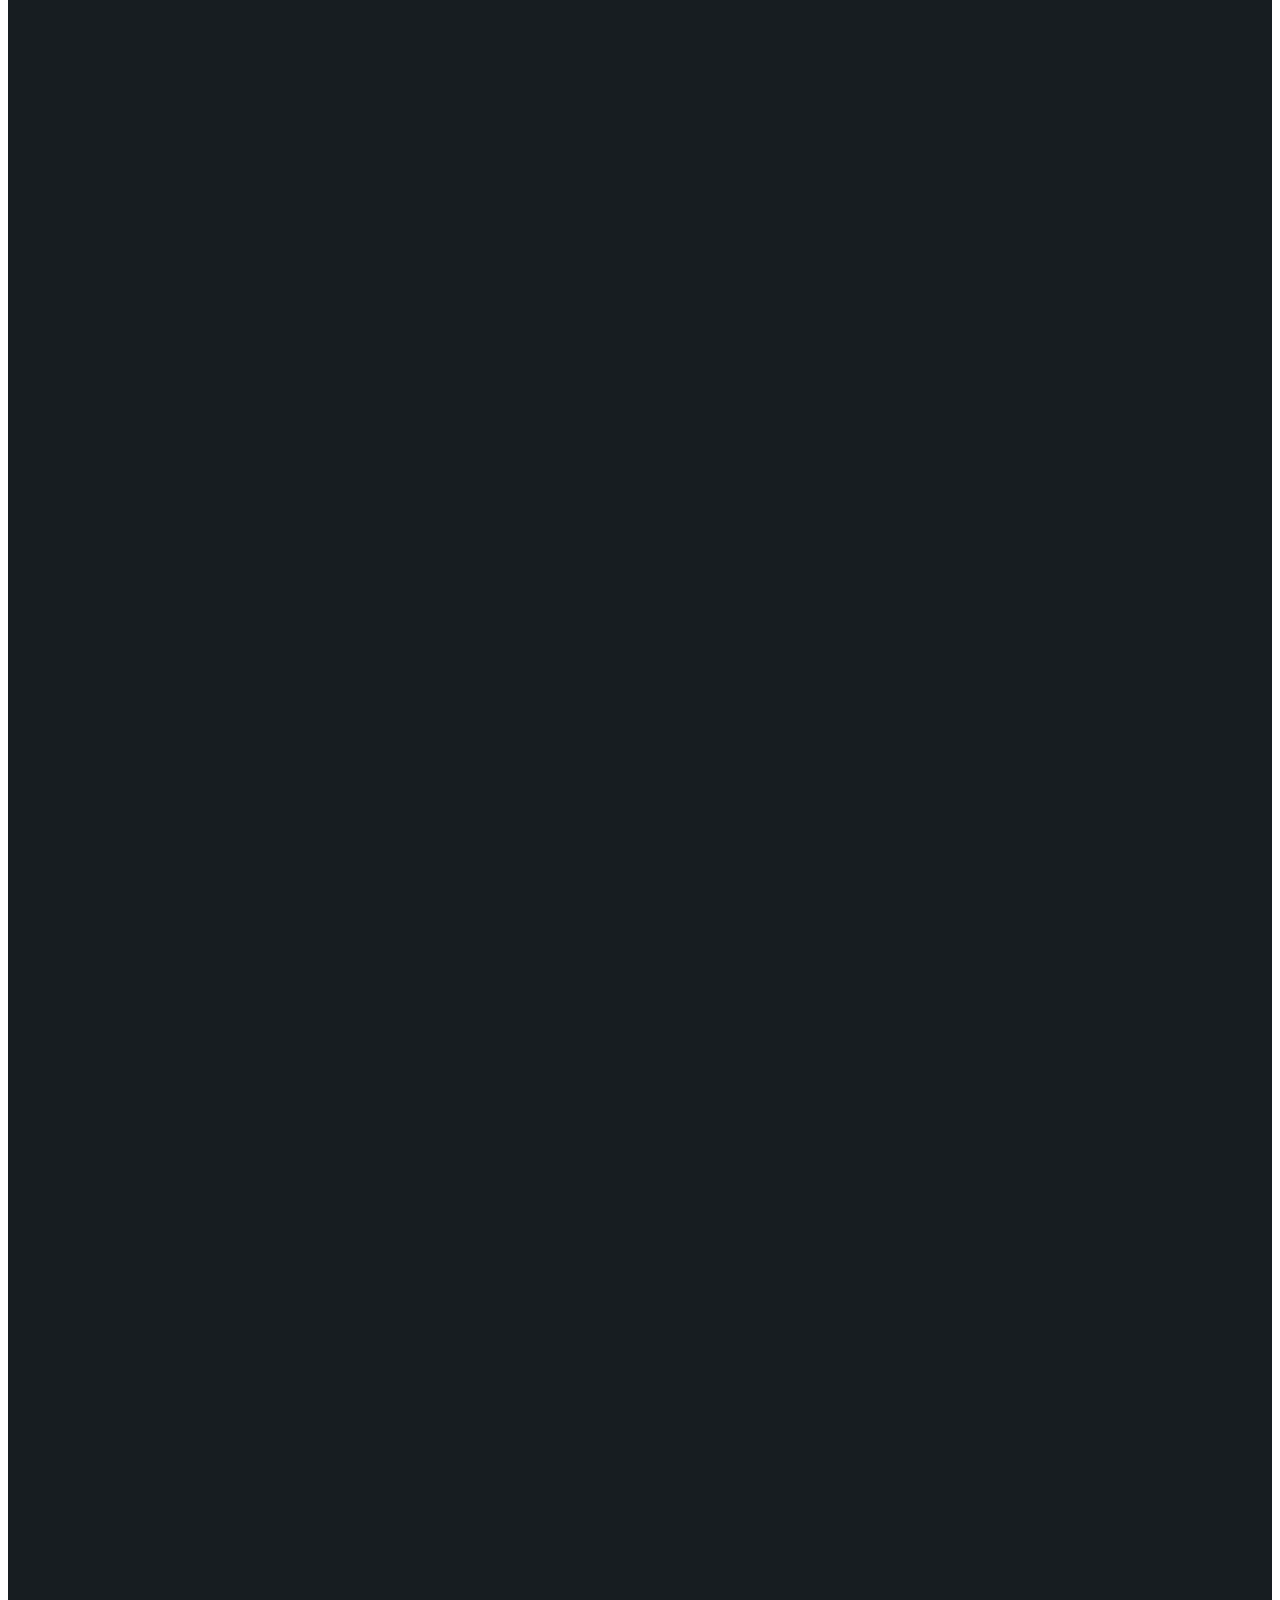
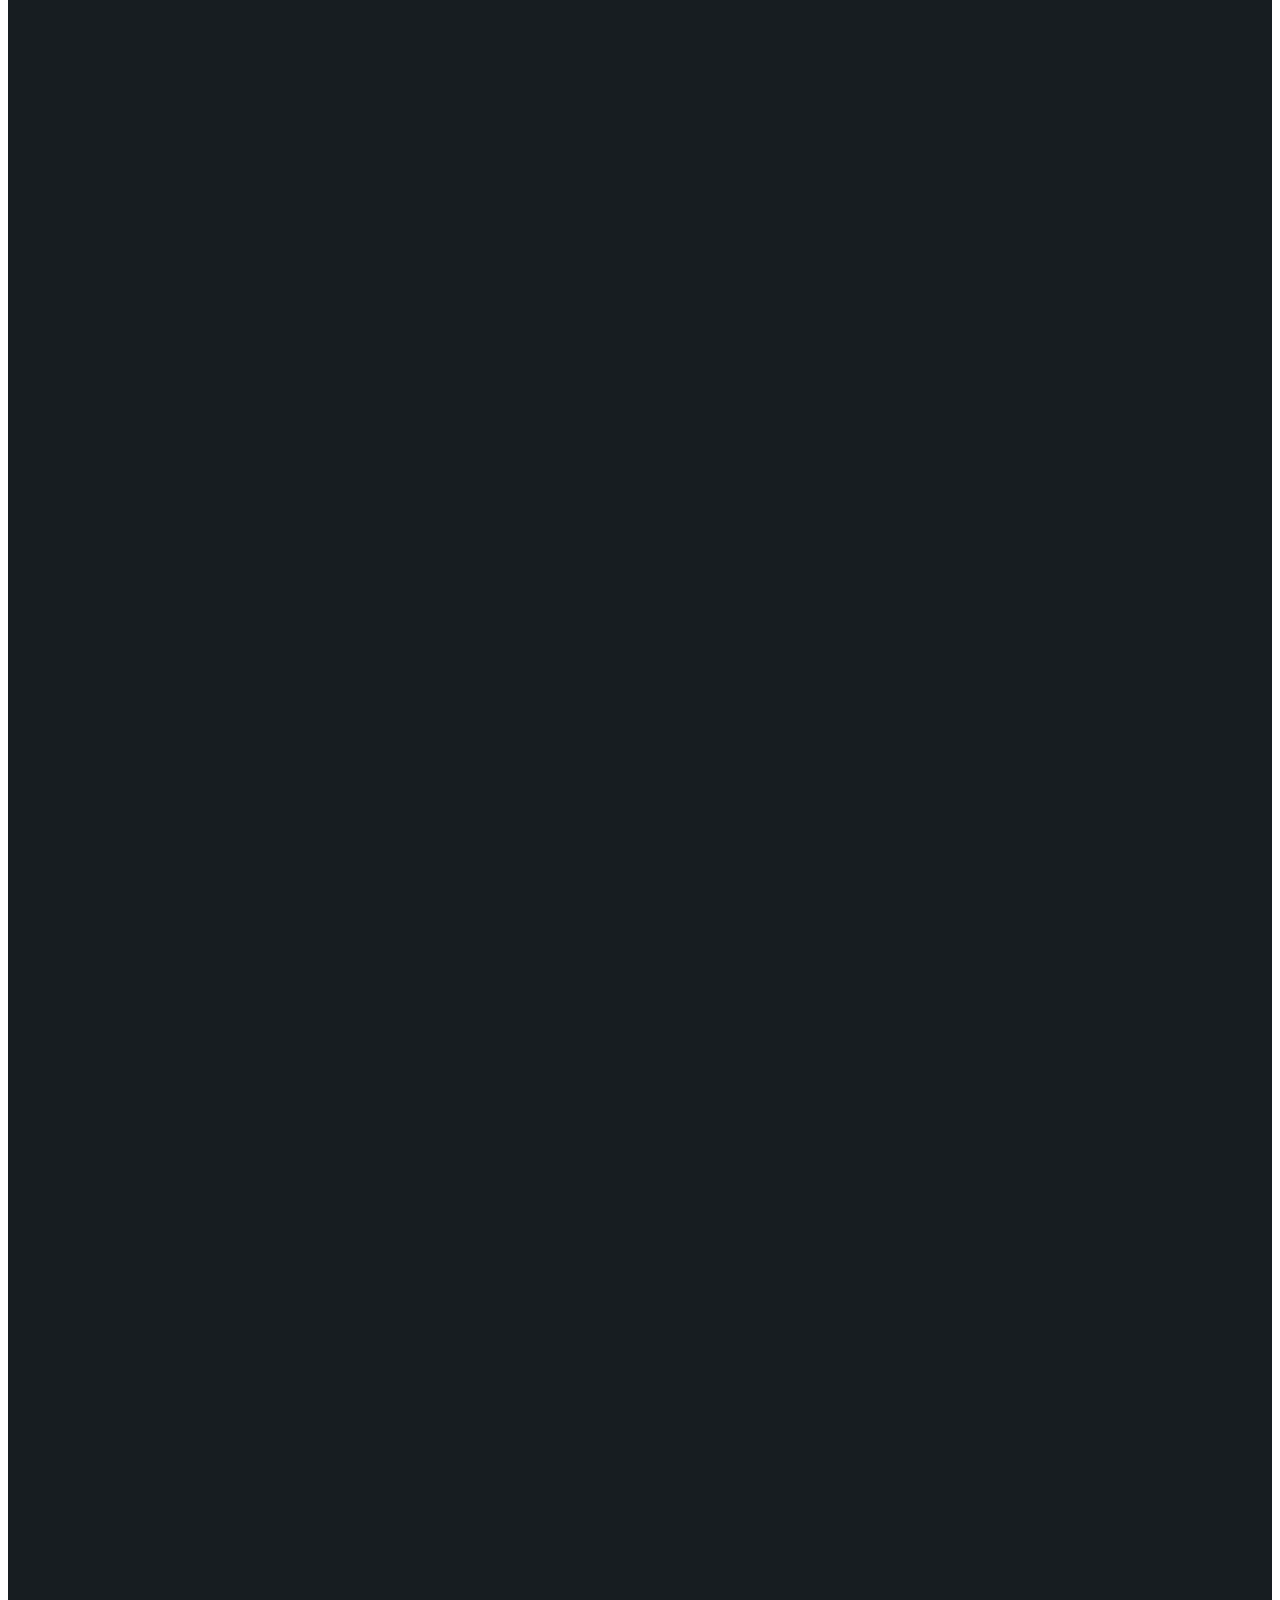
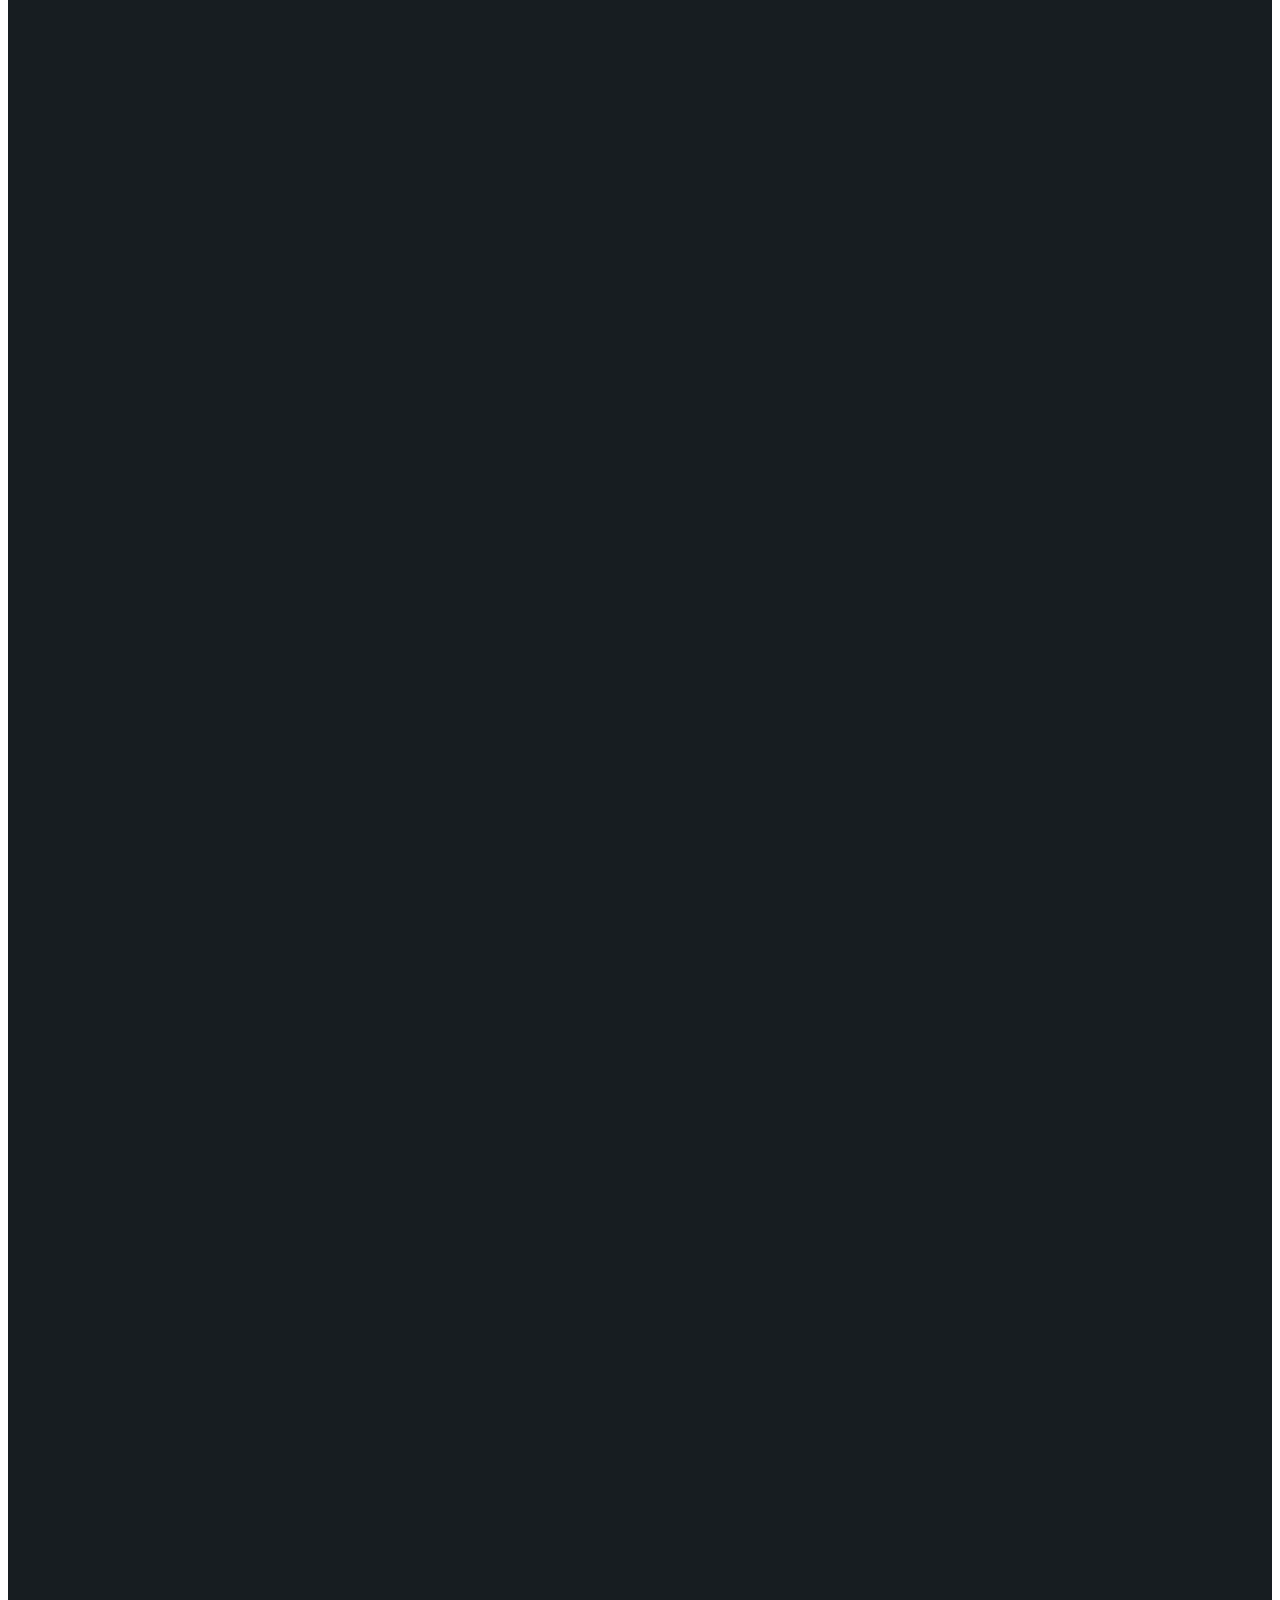
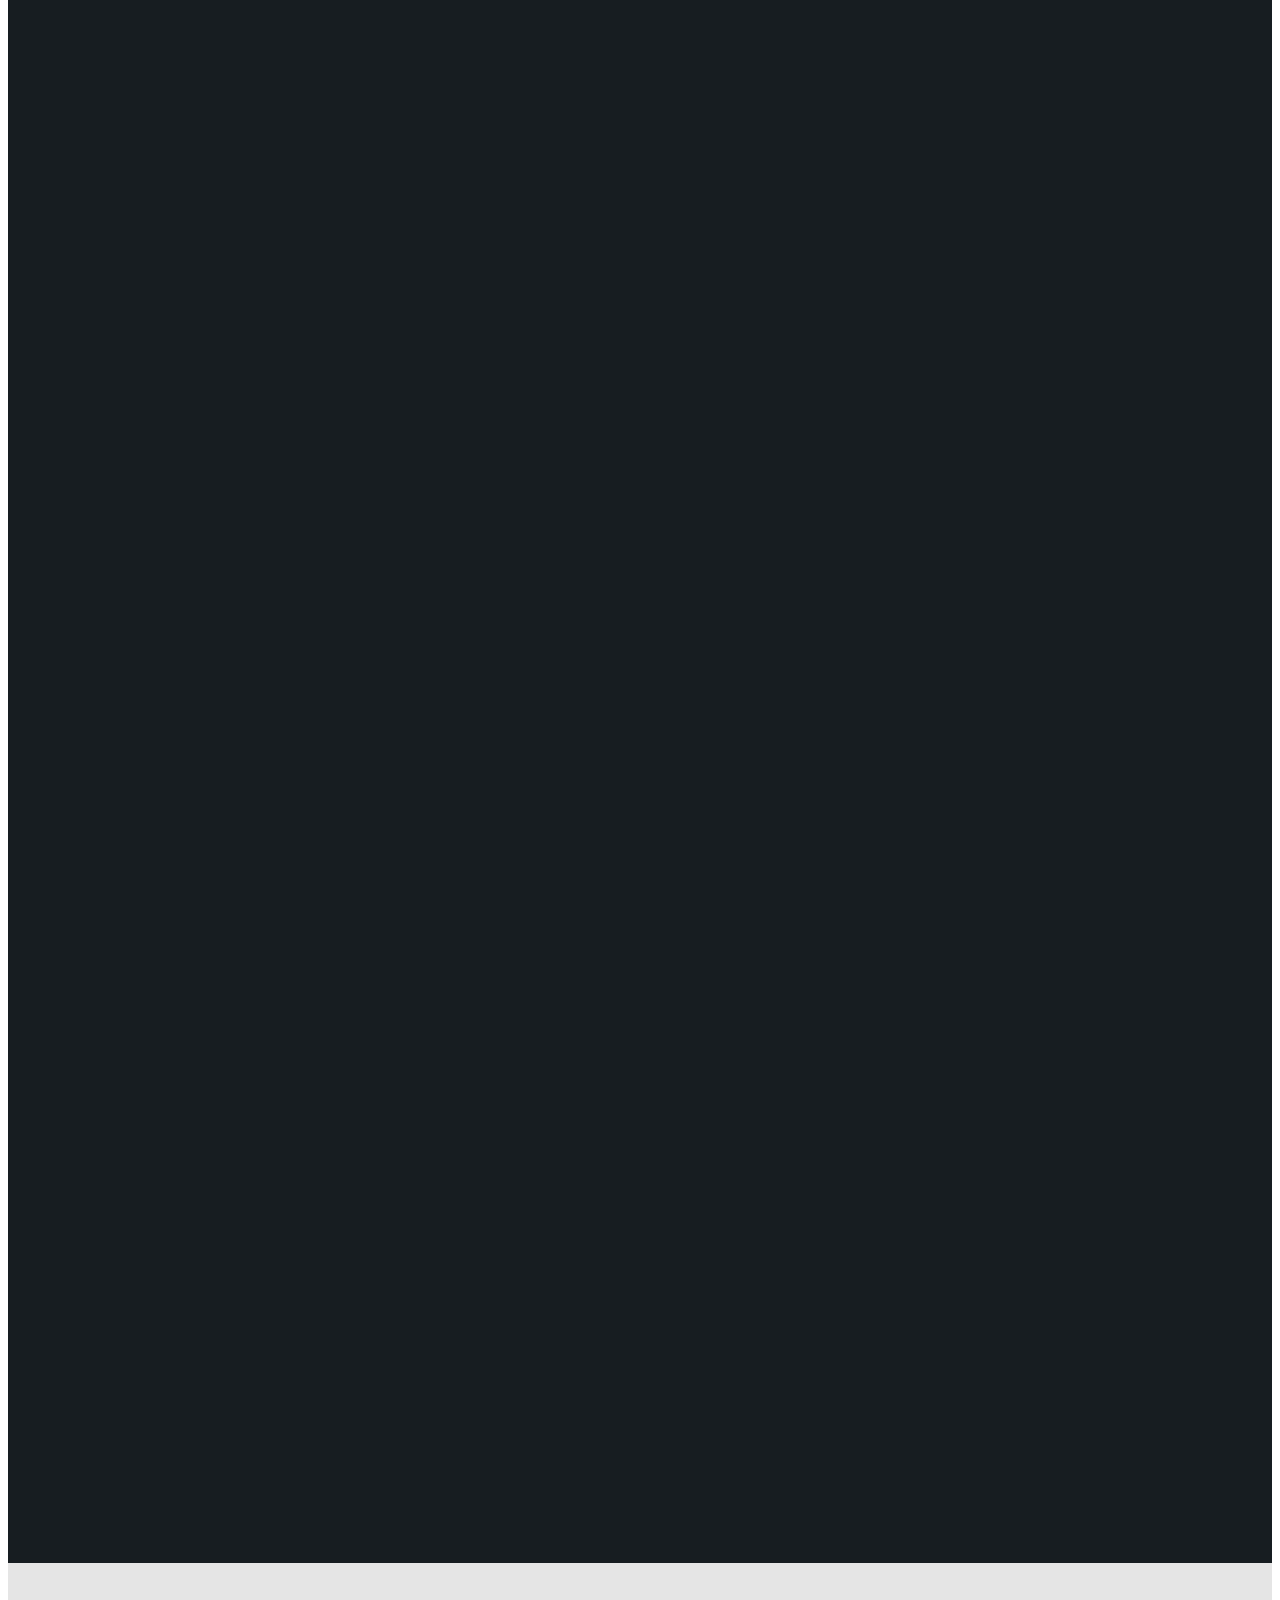
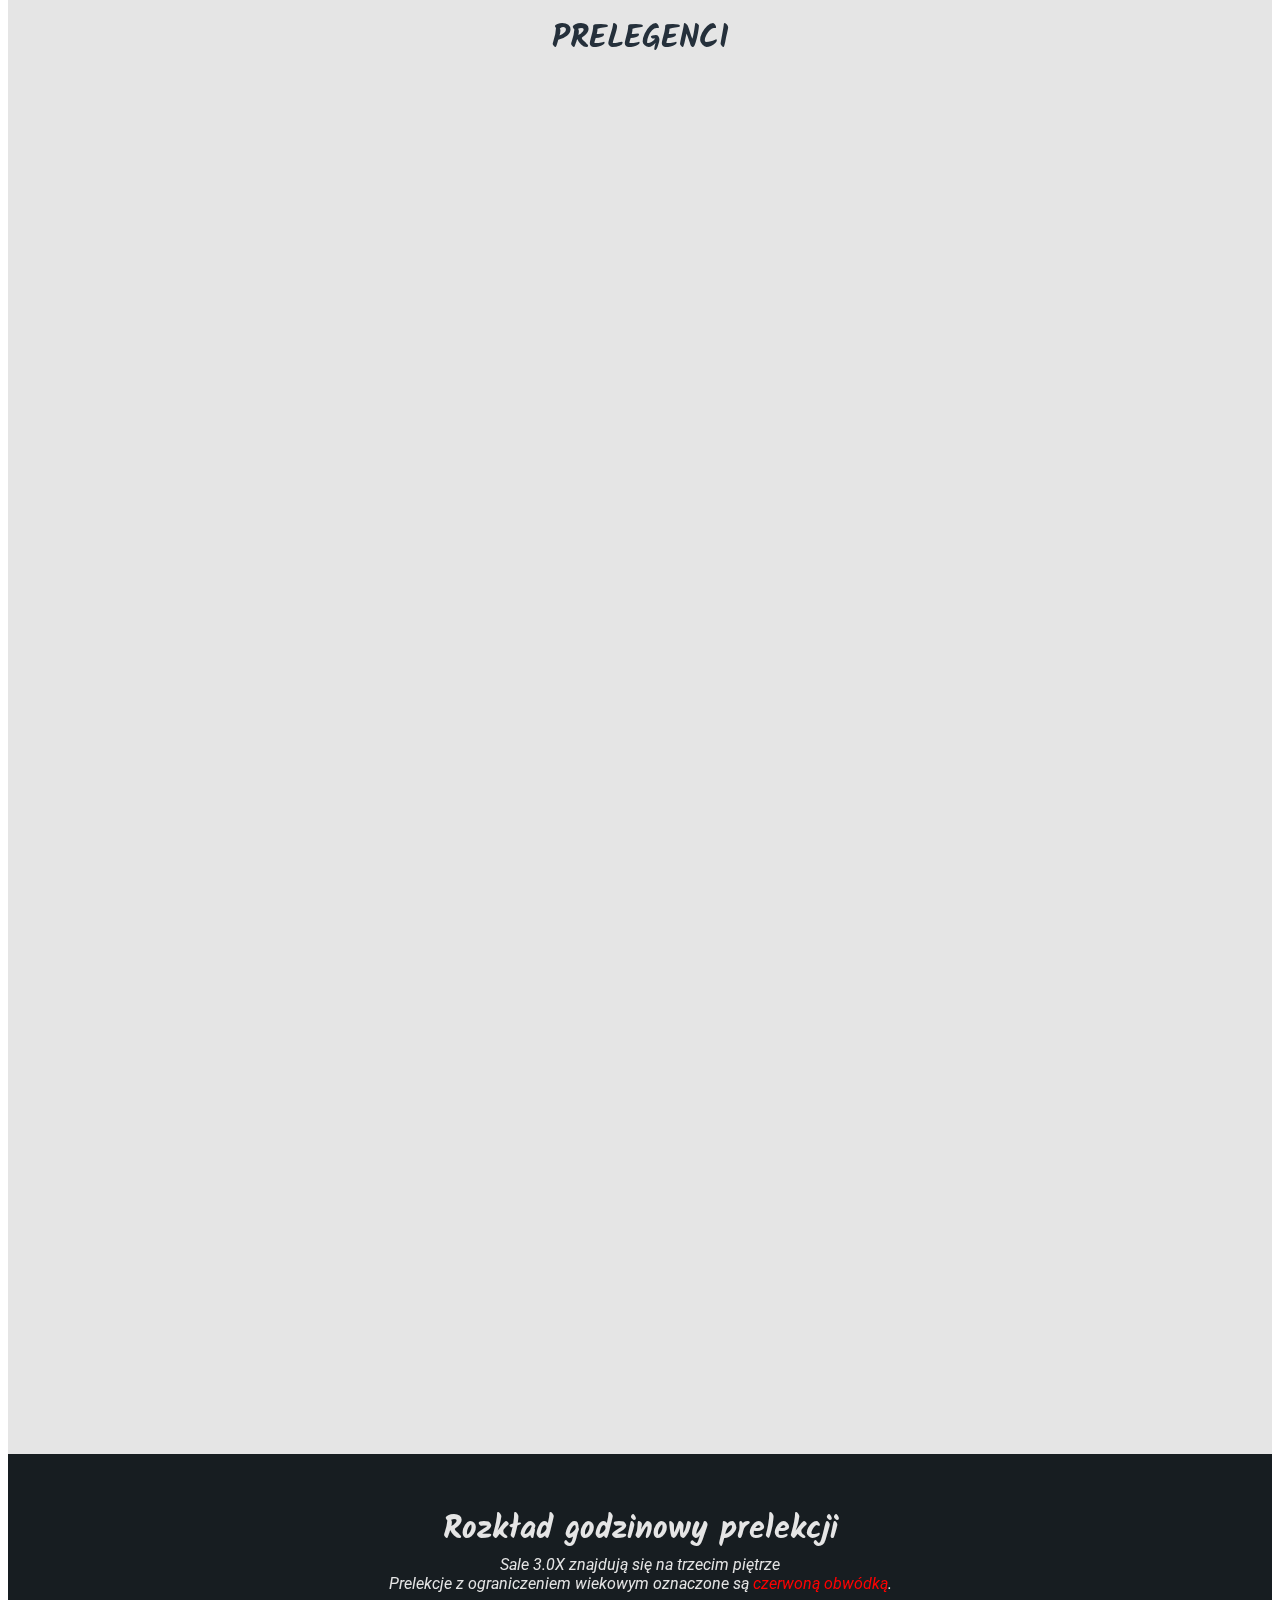
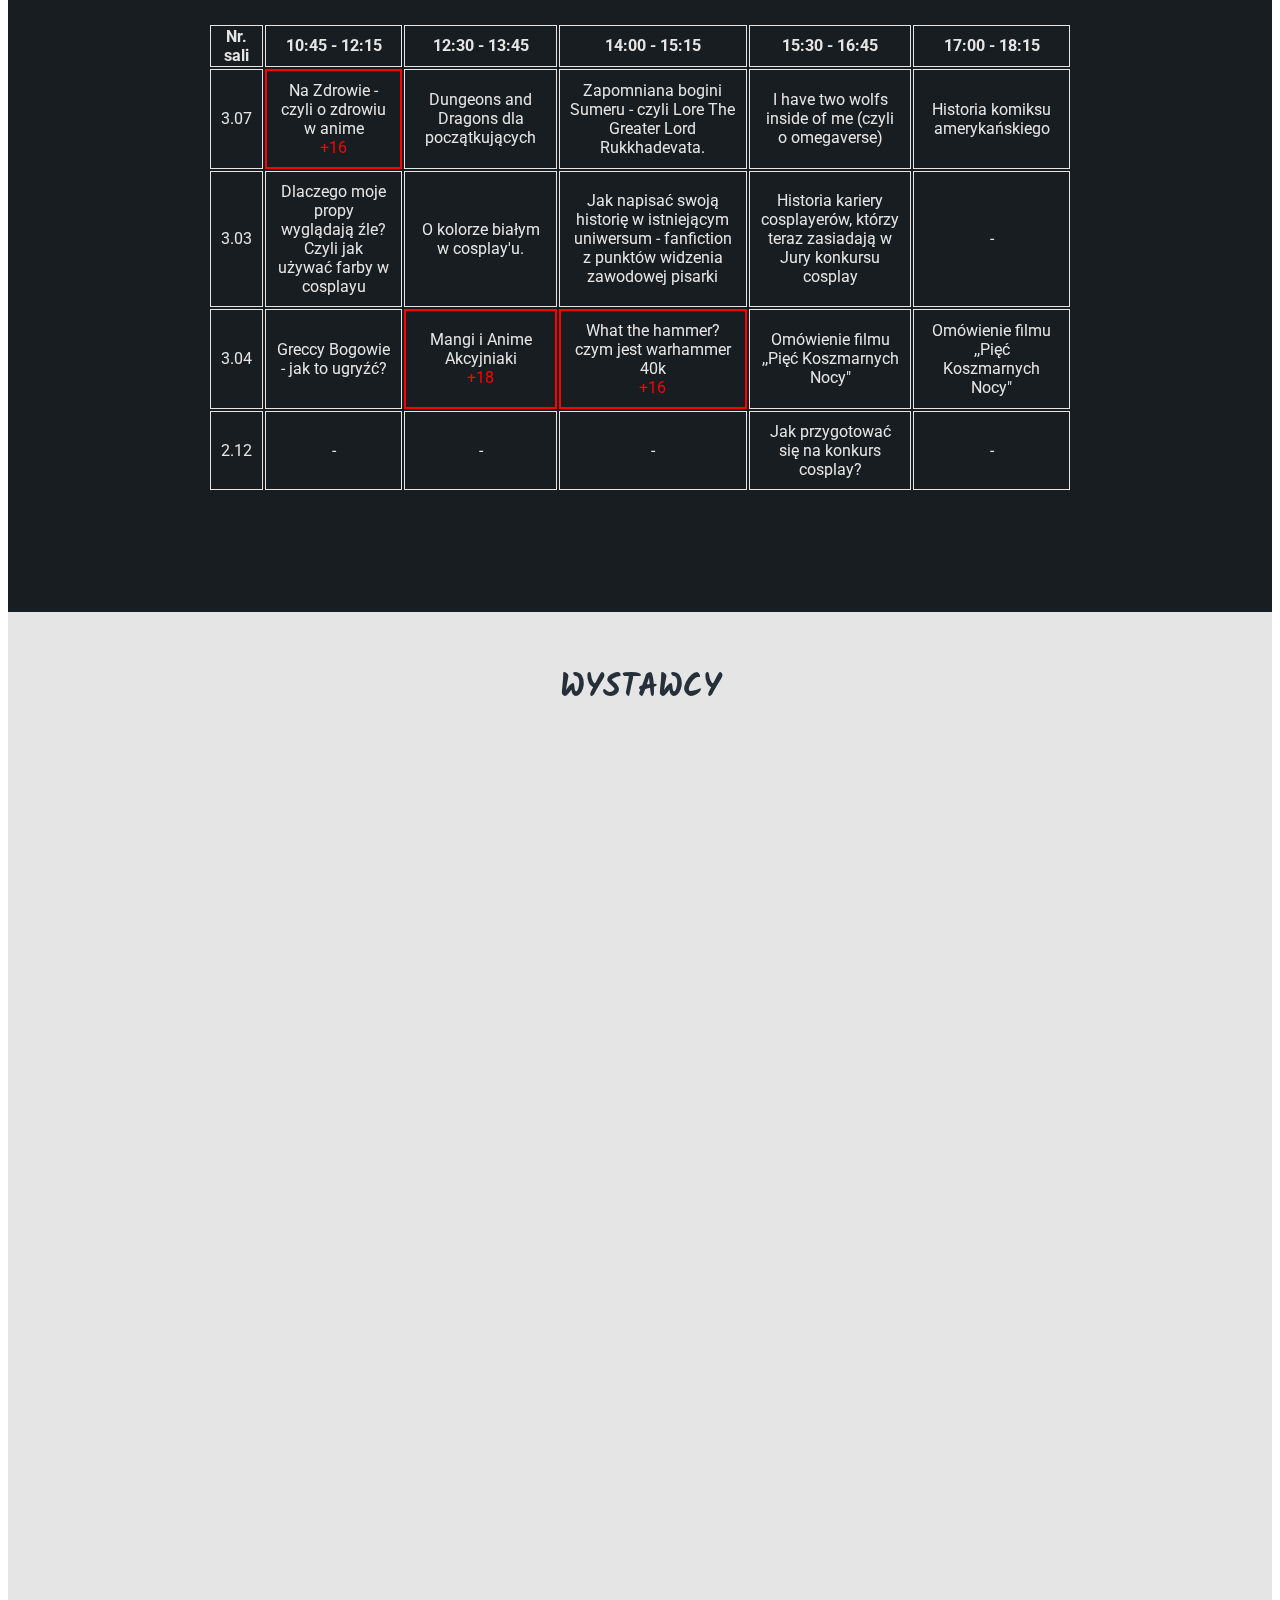
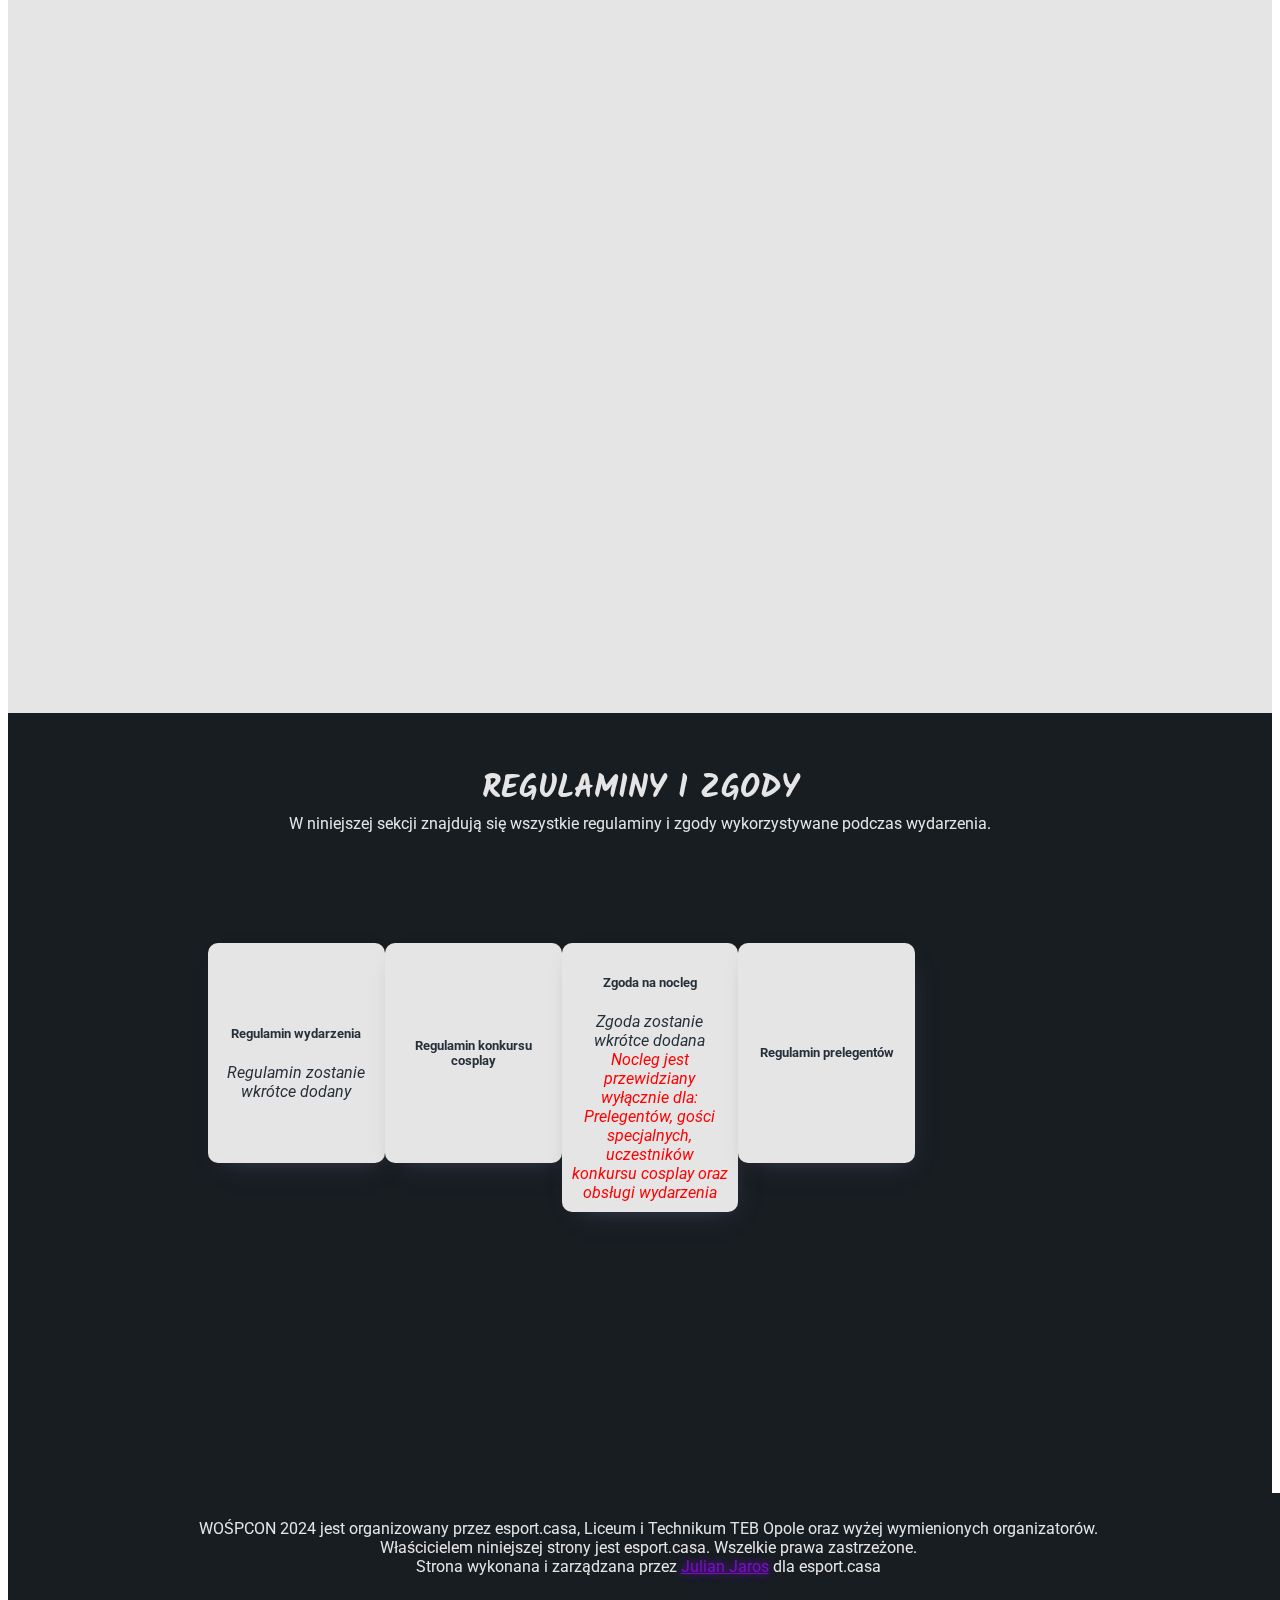
==== commit 120afd31: "padding w navbarze, modyfikacja opisow." ====
--- a/templates/index.html
+++ b/templates/index.html
@@ -57,7 +57,7 @@
                         aria-expanded="false" aria-label="Toggle navigation">
                     <span class="navbar-toggler-icon"></span>
                 </button>
-                <div class="collapse navbar-collapse justify-content-center" id="navbarSupportedContent">
+                <div class="collapse navbar-collapse justify-content-end" id="navbarSupportedContent">
                     <ul class="navbar-nav mb-2 mb-lg-0">
                         <li class="nav-item">
                             <a class="nav-link active" aria-current="page" href="#start">Start</a>
@@ -231,9 +231,9 @@
         <div class="col-lg-6 col-md-6 orgcard hidden-content l">
             <div>
                 <h1>Agnieszka <span>Kocoń</span></h1>
-                <span>Specjalistka ds. Prelegentów | Streamerka</span>
+                <span>Streamerka</span>
                 <p>Witam! Z tej strony Arkadia. Są dwie rzeczy, które uwieeelbiam, lecz totalnie nie potrafię: śpiewanie
-                    i gra w bilard 😉 Na WOŚPconie poprowadzę stream z Overwatcha oraz zaopiekuję się wystawcami.</p>
+                    i gra w bilard 😉 Na WOŚPconie poprowadzę stream z Overwatcha.</p>
             </div>
             <img src="/static/agnieszka.jpg" alt="Agnieszka Kocoń">
         </div>
@@ -296,7 +296,7 @@
         <div class="col-lg-6 col-md-6 orgcard hidden-content l">
             <div>
                 <h1>Kaś "Paleta" <span>Pawleta</span></h1>
-                <span>Specjalistka ds. Prelegentów | Fotograf cosplay</span>
+                <span>Specjalistka ds. Prelegentów i Wystawców | Fotograf cosplay </span>
                 <p>Hejka wszystkim mordeczkom - Jestem Kaś ,ale możecie mi mówić Paleta. Jako współorganizator konwentu
                     wośp-con zajmuję się głównie Fotostudiem jednak od edycji 2024 zajmuję również prelekcjami. Jestem
                     też taką osobą, do której możecie się zwrócić kiedy nie jesteście pewni gdzie macie iść czy co się
--- a/static/index.css
+++ b/static/index.css
@@ -22,6 +22,7 @@
     position: fixed;
     top: 0;
     z-index: 3;
+    padding: 0 50px;
 }
 
 .navbar * {
@@ -596,6 +597,10 @@
         background-image: url("/static/mobile_bg.webp");
     }
 
+    .navbar {
+        padding: 0 10px;
+    }
+
     .program-holder {
         grid-template-columns: 1fr;
         padding: 100px 50px;
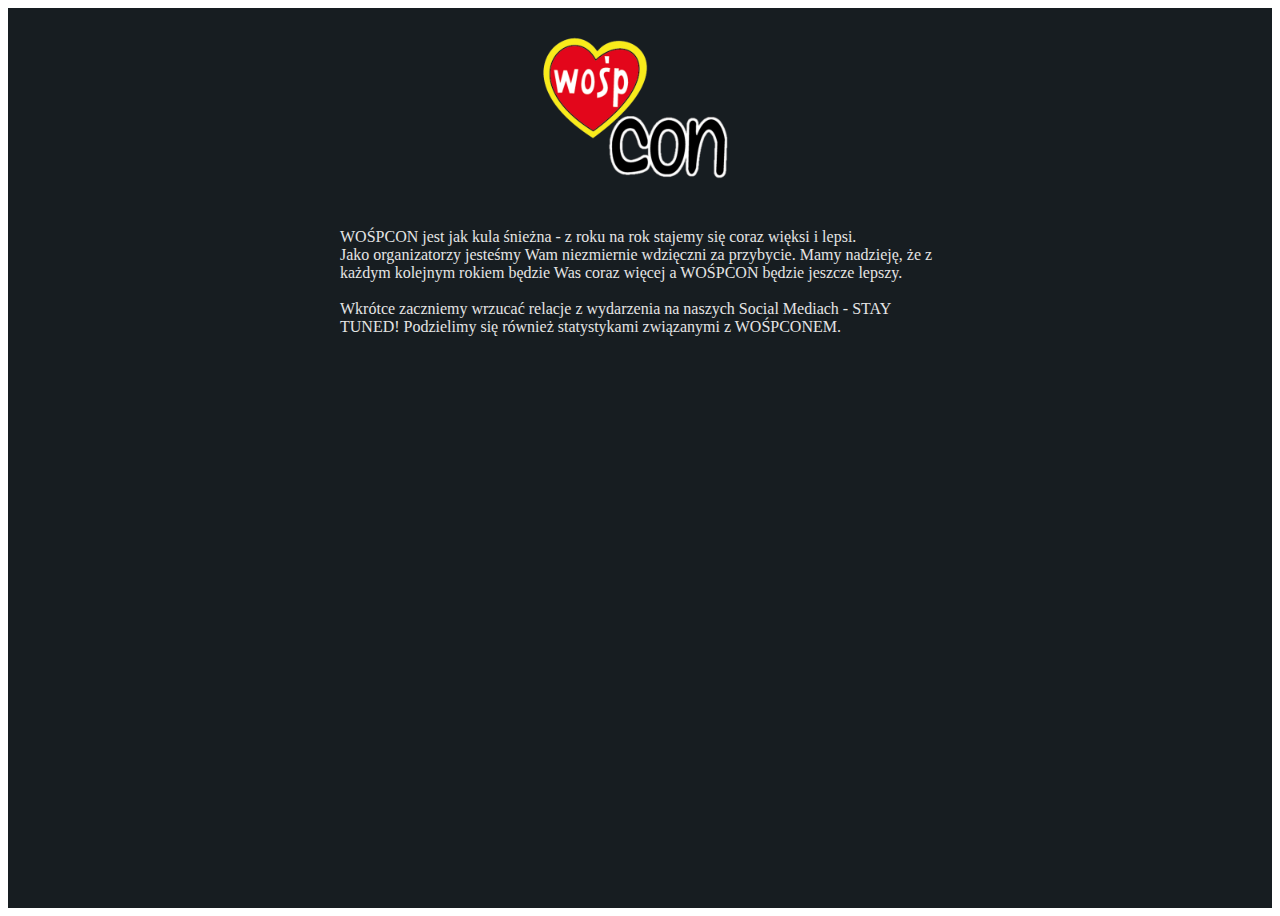
==== commit bcd6d084: "wstepna wersja strony z podziekowaniami" ====
--- a/templates/index.html
+++ b/templates/index.html
@@ -45,563 +45,17 @@
 </head>
 <body>
 <div class="container-fluid">
+
     <div class="row">
-        <nav class="navbar navbar-expand-lg bg-body-tertiary">
-            <div class="container-fluid">
-                <span class="navbar-brand">
-                    <img src="/static/favicon.png" alt="page icon" width="35" height="35">
-                    <span>WOŚPCON 2024</span>
-                </span>
-                <button class="navbar-toggler" type="button" data-bs-toggle="collapse"
-                        data-bs-target="#navbarSupportedContent" aria-controls="navbarSupportedContent"
-                        aria-expanded="false" aria-label="Toggle navigation">
-                    <span class="navbar-toggler-icon"></span>
-                </button>
-                <div class="collapse navbar-collapse justify-content-end" id="navbarSupportedContent">
-                    <ul class="navbar-nav mb-2 mb-lg-0">
-                        <li class="nav-item">
-                            <a class="nav-link active" aria-current="page" href="#start">Start</a>
-                        </li>
-                        <li class="nav-item">
-                            <a class="nav-link" href="#location">Lokalizacja</a>
-                        </li>
-                        <li class="nav-item">
-                            <a class="nav-link" href="#program">Program</a>
-                        </li>
-                        <li class="nav-item">
-                            <a class="nav-link" href="#orgs">Organizatorzy</a>
-                        </li>
-                        <li class="nav-item">
-                            <a class="nav-link" href="#speakers">Prelekcje</a>
-                        </li>
-                        <li class="nav-item">
-                            <a class="nav-link" href="#exhibitors">Wystawcy</a>
-                        </li>
-                        <li class="nav-item">
-                            <a class="nav-link" href="#documents">Regulaminy i zgody</a>
-                        </li>
-                    </ul>
-                </div>
-            </div>
-        </nav>
-
-        <div class="col-lg-12 welcome_section" id="start">
-            <h1 class="hidden">WOŚPCON 2024</h1>
-            <div id="w_text_wrapper">
-                <p class="hidden">Witamy na oficjalnej stronie WOŚPcon 2024!</p>
-            </div>
-            <div id="until" class="hidden">
-                <span>Do rozpoczęcia wydarzenia pozostało:</span>
-                <table>
-                    <tr class="digits">
-                        <td>0</td>
-                        <td>0</td>
-                        <td>0</td>
-                        <td>0</td>
-                    </tr>
-                    <tr>
-                        <td>DNI</td>
-                        <td>GODZIN</td>
-                        <td>MINUT</td>
-                        <td>SEKUND</td>
-                    </tr>
-                </table>
-            </div>
-            <a class="cta" href="#location">Dowiedz się więcej! <img src="/static/arrow.png"></a>
-            <a id="go_back" href="#start">
-                <img src="/static/arrow_up.png">
-            </a>
+        <div class="col-lg-12 main">
+            <img src="/static/favicon.png">
+            <p>WOŚPCON jest jak kula śnieżna - z roku na rok stajemy się coraz więksi i lepsi.<br>
+                Jako organizatorzy jesteśmy Wam niezmiernie wdzięczni za przybycie. Mamy nadzieję, że z każdym kolejnym
+                rokiem będzie Was coraz więcej a WOŚPCON będzie jeszcze lepszy.<br><br>Wkrótce zaczniemy wrzucać relacje
+                z wydarzenia na naszych Social Mediach - STAY TUNED! Podzielimy się również statystykami związanymi z
+                WOŚPCONEM.</p>
         </div>
     </div>
-
-    <!-- info o lokalizacji wydarzenia-->
-    <section class="row">
-        <div class="col-lg-12 stitle" id="location">
-            <h1>LOKALIZACJA</h1>
-        </div>
-        <div class="col-lg-6 desc">
-            <h1 class="hidden">Opole, ul. Krakowska 45-47</h1>
-            <p class="hidden">Konwent odbędzie się w budynku szkoły TEB Edukacja na ulicy Krakowskiej 45-47 w
-                Opolu. W pobliżu jest dworzec PKP oraz centrum przesiadkowe PKS, więc osoby z daleka
-                nie muszą się martwić dotarciem do nas. Szkoła w swoim otoczeniu ma sklepy spożywcze,
-                kawiarnie, restauracje oraz oddaloną o kilka minut galerię handlową Solaris..</p>
-        </div>
-        <div class="col-lg-6 mapholder">
-            <iframe src="https://www.google.com/maps/embed?pb=!1m18!1m12!1m3!1d1503.7308968203647!2d17.923482365322176!3d50.664931893443644!2m3!1f0!2f0!3f0!3m2!1i1024!2i768!4f13.1!3m3!1m2!1s0x4710530f9ef667e3%3A0xea142c993c4b0ffb!2sTEB%20Edukacja!5e0!3m2!1spl!2spl!4v1702068272619!5m2!1spl!2spl"
-                    style="border:0;" allowfullscreen="" loading="lazy"
-                    referrerpolicy="no-referrer-when-downgrade"></iframe>
-        </div>
-    </section>
-
-    <!--info o programie -->
-    <section class="row program" id="program">
-        <div class="col-lg-12 stitle">
-            <h1>PROGRAM</h1>
-            <span>Nasz program swoją różnorodnością zapewni każdemu gościowi naszego konwentu coś dla
-            siebie.<br>Dokładny opis znajduje się na dole, ale zapewniamy, że u nas będziecie się świetnie
-            bawić <3</span>
-        </div>
-        <div class="col-lg-12 program-holder">
-            <div class="pcard hidden">
-                <img src="/static/lecutre-logo.png" alt="lecture logo">
-                <h3>Prelekcje</h3>
-                <span>Ten punkt programu gwarantuje wam zarówno udaną zabawę, jak i możlwość dyskusji, jak i
-                    nauczenia się czegoś nowego. Chcecie obejrzeć anime, ale nie wiecie, od czego zacząć? Mamy to.
-                    Chcecie zacząć przygodę z cosplayem, ale nie macie pojęcia co to jest pianka eva i jak z niej korzystać? Pomożemy 🙂</span>
-            </div>
-            <div class="pcard hidden">
-                <img src="/static/competition-icon.png" alt="competition logo">
-                <h3>Konkurs Cosplay</h3>
-                <span>Konkurs prowadzony przez doświadczonych i pozytywnych cosplayerów, każdy z uczestników zostanie
-                    doceniony. Jest to wydarzenie, które zrzesza cosplayerów z całej Polski. Każdy chce pokazać się z
-                    jak najlepszej strony i zostać docenionym za swój strój lub scenkę dlatego właśnie WOŚPcon daje taką
-                    możliwość, zapraszamy początkujących jak i zaprawionych cosplayerów.</span>
-            </div>
-            <div class="pcard hidden">
-                <img src="/static/exhibitor-logo.png" alt="exhibitor logo">
-                <h3>Wystawcy</h3>
-                <span>Wiecie kim są nasi wystawcy? Nie? Nic nie szkodzi! Na naszym konwencie będziecie się mogli
-                    zapoznać z różną gamą produktów i rękodziełem, które nasi wystawcy mają w swojej ofercie.
-                    A jeśli coś wam wpadnie w oko, ale nie zdążycie kupić to nic nie szkodzi - nasi wystawcy
-                    mają dostępne social media, za pomocą których będziecie
-                    mogli ich odnaleźć w sieci i kupić, na co tylko macie chęć ^^</span>
-            </div>
-            <div class="pcard hidden">
-                <img src="/static/tournament-logo.png" alt="tournament logo">
-                <h3>Turniej UNO</h3>
-                <span>Organizowany w pokoju gier o wcześniej podanej godzinie. Gwarantuje nagrody osobom na
-                podium oraz finalistom. Zapraszamy na zapisy zaczynające się równo z godziną rozpoczęcia
-                się konwentu!</span>
-            </div>
-            <div class="pcard hidden">
-                <img src="/static/studio-logo.png" alt="studio logo">
-                <h3>Fotostudio</h3>
-                <span>Przynajmniej jedno pomieszczenie oddane w ręce zaproszonych fotografów gwarantujące
-                możliwość zrobienia zdjęcia w swoim cospie, a nawet nawiązaniu współpracy z fotografem.
-                Serdecznie zapraszamy na utrwalenie wspomnień w formie zdjęcia.</span>
-            </div>
-            <div class="pcard hidden">
-                <img src="/static/stream-logo.png" alt="stream logo">
-                <h3>Streaming</h3>
-                <span>Prowadzony przez zaproszonego gościa, trwający większość czasu konwentu. W planie
-                luźne gierki i spędzenie miło czasu! Zainteresowanych zachęcamy w kliknięcie linku poniżej:</span>
-            </div>
-            <div class="pcard hidden">
-                <img src="/static/guests-logo.png" alt="guests logo">
-                <h3>Goście Cosplayowi</h3>
-                <span>Grupa osób zaproszona przez naszych organizatorów, w której skład wchodzą wybrane
-                osoby z świata cosplay. Zapewnią naszym odwiedzającym garść wiedzy i miłego słowa, oraz
-                oczywiście możliwości zrobienia sobie zdjęcia.</span>
-            </div>
-        </div>
-    </section>
-
-    <section class="row about_orgs" id="orgs">
-        <div class="col-lg-12 stitle dark">
-            <h1>ORGANIZATORZY</h1>
-        </div>
-        <div class="col-lg-6 col-md-6 orgcard hidden-content l">
-            <div>
-                <h1>Adam <span>Budzowski</span></h1>
-                <span>Dyrektor naczelny</span>
-                <p>Mam na imię Adam. Nic mi tak w życiu nie wyszło jak włosy... i rodzinka 😉
-                    Uwielbiam gry komputerowe, sci-fi i fantasy, jestem graczem niemal nałogowym, a z pasji i zawodu
-                    informatykiem, nauczycielem i trenerem esportowym. Życiowe motto: "Nie traktuj życia zbyt poważnie i
-                    tak nie wyjdziesz z tego żywy".</p>
-            </div>
-            <img src="/static/adam.jpg" alt="Adam Budzowski">
-        </div>
-        <div class="col-lg-6 col-md-6 orgcard hidden-content r">
-            <div>
-                <h1>Julian <span>Jaros</span></h1>
-                <span>Zastępca dyrektora | Koordynator pracy obsługi | Technik</span>
-                <p class="smalltext">
-                    Witam serdecznie, nazywam się Julian. Zajmuje się programowaniem, cyberbezpieczeństwem i
-                    informatyką.
-                    Pełnię rolę Przewodniczącego Samorządu Uczniowskiego i organizuję różnorodne
-                    wydarzenia we współpracy z dyrektorem. Na WOŚPconie odpowiadam za różne rzeczy – wspieram
-                    organizatorów, udzielam informacji, koordynuję pracę obsługi i zapewniam bezproblemowe działanie
-                    sprzętu
-                    podczas wydarzenia. Zapraszam do kontaktu w razie pytań, czy problemów podczas wydarzenia ! :)
-                </p>
-            </div>
-            <img src="/static/jj1.PNG" alt="Julian Jaros">
-        </div>
-
-        <div class="col-lg-6 col-md-6 orgcard hidden-content l">
-            <div>
-                <h1>Agnieszka <span>Kocoń</span></h1>
-                <span>Streamerka</span>
-                <p>Witam! Z tej strony Arkadia. Są dwie rzeczy, które uwieeelbiam, lecz totalnie nie potrafię: śpiewanie
-                    i gra w bilard 😉 Na WOŚPconie poprowadzę stream z Overwatcha.</p>
-            </div>
-            <img src="/static/agnieszka.jpg" alt="Agnieszka Kocoń">
-        </div>
-        <div class="col-lg-6 col-md-6 orgcard hidden-content r">
-            <div>
-                <h1>Bartosz <span>Kobyłczyk</span></h1>
-                <span>Przedstawiciel sztabu WOŚP Opole | Koordynator medyczny</span>
-                <p>Z tej strony Bartek, wszędobylski koordynator, który odpowie na każde pytanie i z każdym problemem
-                    chętnie pomogę. Ze światem cosplay dopiero zacząłem się zaprzyjaźniać, ale na pewno będę jakoś
-                    przebrany.</p>
-            </div>
-            <img src="/static/kitagawa.png" alt="Bartosz Kobyłczyk">
-        </div>
-        <div class="col-lg-6 col-md-6 orgcard hidden-content l">
-            <div>
-                <h1>Denis <span>Rzyszka</span></h1>
-                <span>Specjalista ds. planszówek | Steve z minecraft</span>
-                <p>Siema z tej strony demsi. Kojarzycie mnie pewnie jako Steve z Minecrafta. Cosplayerem z
-                    krwi i kości bym się nie nazwał, gdyż posiadam dwa stroje, za to uwielbiam atmosferę na
-                    konwentach. Na szyciu strojów kompletnie się nie znam, dlatego ćwiczę klejenie kartonu. Na
-                    WOŚPconie pilnuje turnieju UNO oraz pokoju z grami planszowymi i elektronicznymi.
-                </p>
-            </div>
-            <img src="/static/denis.jpg" alt="Denis Rzyszka">
-        </div>
-        <div class="col-lg-6 col-md-6 orgcard hidden-content r">
-            <div>
-                <h1>Magda <span>Żołubak</span></h1>
-                <span>Przedstawicielka sztabu WOŚP Opole | Koordynator medyczny</span>
-                <p> Jestem Magda. Na co dzień jestem nauczycielem przedmiotów zawodowych. Również
-                    od lat jestem działaczem w sztabie WOŚP. Na naszym konwencie zajmuje się właśnie
-                    sprawami strikte związanymi z współpraca z WOŚPem. Znaleźć mnie możecie w pokoju
-                    organizatorów albo jak będę biegać i krzyczeć na ludzi.</p>
-            </div>
-            <img src="/static/magda.jpg" alt="Magda Żołubak">
-        </div>
-        <div class="col-lg-6 col-md-6 orgcard hidden-content l">
-            <div>
-                <h1>Jakub <span>Sytnik</span></h1>
-                <span>Specjalista ds. Grafiki komputerowej | Technik</span>
-                <p>Cześć,
-                    mam na imię Jakub lecz znajomi nazywają mnie Jezusem. W życiu prywatnym jestem basistą który się
-                    jeszcze uczy. Jeśli chodzi o wospcona to głównie zajmuję się grafikami lecz na samym konwencie będę
-                    również jako techniczny więc jak ktoś będzie potrzebował pomocy lub miał jakiś problem można się do
-                    mnie zgłaszać.</p>
-            </div>
-            <img src="/static/jezus.jpg" alt="Jakub Sytnik">
-        </div>
-        <div class="col-lg-6 col-md-6 orgcard hidden-content r">
-            <div>
-                <h1>Kamila <span>Wróblewska</span></h1>
-                <span>Koordynatorka ds. konkursu cosplay</span>
-                <p>Hejo, z tej strony Kama albo Celtia. Możecie mnie kojarzyć z cosplayu Vi. Głównie podczas
-                    konwentu będę zajmować się konkursem cosplay, na spokojnie również możecie podchodzić
-                    do mnie z pytaniami o inne rzeczy. Podczas konwentu będę biegać, to na pewno, ale
-                    spokojnie zatrzymam się, żeby poświecić wam czas. </p>
-            </div>
-            <img src="/static/kama.jpg" alt="Kamila Wróblewska">
-        </div>
-        <div class="col-lg-6 col-md-6 orgcard hidden-content l">
-            <div>
-                <h1>Kaś "Paleta" <span>Pawleta</span></h1>
-                <span>Specjalistka ds. Prelegentów i Wystawców | Fotograf cosplay </span>
-                <p>Hejka wszystkim mordeczkom - Jestem Kaś ,ale możecie mi mówić Paleta. Jako współorganizator konwentu
-                    wośp-con zajmuję się głównie Fotostudiem jednak od edycji 2024 zajmuję również prelekcjami. Jestem
-                    też taką osobą, do której możecie się zwrócić kiedy nie jesteście pewni gdzie macie iść czy co się
-                    dzieje. Także jeśli macie jakiś problem możecie zgłaszać się również do mnie ^^</p>
-            </div>
-            <img src="/static/paleta.jpg" alt="Kasia Pawleta">
-        </div>
-        <div class="col-lg-6 col-md-6 orgcard hidden-content r">
-            <div>
-                <h1><span>Wambi</span></h1>
-                <span>Prowadząca Just Dance</span>
-                <p>Siema, jestem Wambi. Na konwencie będziecie mogli mnie spotkać na prelekcji o filmie
-                    Fnafa za która głównie odpowiadam. W razie potrzeby służę też pomocą dla was.
-                    Gdzie można mnie znaleźć w czasie konwentu? Wszędzie!</p>
-            </div>
-
-            <img src="/static/wambi.jpg" alt="Wambi">
-        </div>
-        <div class="col-lg-6 col-md-6 orgcard hidden-content l">
-            <div>
-                <h1><span>Pszmo</span></h1>
-                <span>Mistrz Ceremonii | Prowadzący Just Dance</span>
-                <p>człowiek orkiestra i chaos w jednym, siedzi w konwentach od 2016 roku. Jest znany jako konferansjer
-                    od Opolconu 2022 i ze stroju Doom Slayera</p>
-            </div>
-            <img src="/static/pszmo.jpg" alt="Pszmo">
-        </div>
-        <div class="col-lg-6 col-md-6 orgcard hidden-content r">
-            <div>
-                <h1>Weronika <span>Policht</span></h1>
-                <span>Specjalistka ds. mediów społecznościowych</span>
-                <p>Hejka, jestem Weronika. Cóż… przyznaję się bez bicia, że o świecie cosplayowym wiem
-                    mało, ale za to media są moim konikiem. Na konwencie większość czasu będę spędzać z
-                    wami - naszymi gośćmi. Jeżeli będziecie mieć pytanie albo problem podchodzicie </p>
-            </div>
-            <img src="/static/malinka.jpg" alt="Weronika Policht">
-        </div>
-    </section>
-
-    <section class="row about_speakers" id="speakers">
-        <div class="col-lg-12 stitle ">
-            <h1>PRELEGENCI</h1>
-        </div>
-        <div class="col-lg-12 program-holder">
-            <!--SESJA 10:45 - 12:15-->
-            <div class="pcard speaker hidden">
-                <h3>AMDER</h3>
-                <p>Na Zdrowie - czyli o zdrowiu w anime</p>
-                <span class="warn">PRELEKCJA +16</span>
-            </div>
-            <div class="pcard speaker hidden">
-                <h3>RIVER</h3>
-                <p>Dlaczego moje propy wyglądają źle? Czyli jak używać farby w cosplayu</p>
-            </div>
-            <div class="pcard speaker hidden">
-                <h3>NARU</h3>
-                <p>Greccy Bogowie - jak to ugryźć?</p>
-            </div>
-
-            <!--SESJA 12:30 - 13:45-->
-            <div class="pcard speaker hidden">
-                <h3>MEGANE</h3>
-                <p>Dungeons and Dragons dla początkujących</p>
-            </div>
-            <div class="pcard speaker hidden">
-                <h3>SOUTA</h3>
-                <p>O kolorze białym w cosplay'u.</p>
-            </div>
-            <div class="pcard speaker hidden">
-                <h3>OTAK</h3>
-                <p>Mangi i Anime Akcyjniaki</p>
-                <span class="warn">PRELEKCJA +18</span>
-            </div>
-
-            <!--SESJA 14:00 - 15:15-->
-            <div class="pcard speaker hidden">
-                <h3>SUBARU</h3>
-                <p>Zapomniana bogini Sumeru - czyli Lore The Greater Lord Rukkhadevata.</p>
-            </div>
-            <div class="pcard speaker hidden">
-                <h3>RONS</h3>
-                <p>Jak napisać swoją historię w istniejącym uniwersum - fanfiction z punktów widzenia zawodowej
-                    pisarki</p>
-            </div>
-            <div class="pcard speaker hidden">
-                <h3>KIZUI</h3>
-                <p>What the hammer? czym jest warhammer 40k</p>
-                <span class="warn">PRELEKCJA +16</span>
-            </div>
-
-            <!--SESJA 15:30 - 16:45-->
-            <div class="pcard speaker hidden">
-                <h3>MerciChristmas</h3>
-                <p>I have two wolfs inside of me (czyli o omegaverse)</p>
-            </div>
-            <div class="pcard speaker hidden">
-                <h3>JURY WOŚPCON2024</h3>
-                <p>Historia kariery cosplayerów, którzy teraz zasiadają w Jury konkursu cosplay </p>
-            </div>
-            <div class="pcard speaker hidden">
-                <h3>Ela Olszaniecka</h3>
-                <p>Omówienie filmu ,,Pięć Koszmarnych Nocy"</p>
-            </div>
-            <div class="pcard speaker hidden">
-                <h3>CELTIA</h3>
-                <p>Jak przygotować się na konkurs cosplay?</p>
-            </div>
-            <div class="pcard speaker hidden">
-                <h3>Błażej Skrzyniarz</h3>
-                <p>Historia komiksu amerykańskiego</p>
-            </div>
-
-        </div>
-    </section>
-
-    <section class="row" id="lecture-table">
-        <div class="col-lg-12 stitle dark">
-            <h1>Rozkład godzinowy prelekcji</h1>
-            <span>Sale 3.0X znajdują się na trzecim piętrze<br>Prelekcje z ograniczeniem wiekowym oznaczone są <span>czerwoną obwódką</span>.</span>
-        </div>
-        <div class="col-lg-12 lecture-table-holder">
-            <table class="lec-tab">
-                <thead>
-                <th>Nr. sali</th>
-                <th>10:45 - 12:15</th>
-                <th>12:30 - 13:45</th>
-                <th>14:00 - 15:15</th>
-                <th>15:30 - 16:45</th>
-                <th>17:00 - 18:15</th>
-                </thead>
-                <tbody>
-                <tr>
-                    <td>3.07</td>
-                    <td class="age-restricion">Na Zdrowie - czyli o zdrowiu w anime<br><span
-                            class="age-restricion">+16</span></td>
-                    <td>Dungeons and Dragons dla początkujących</td>
-                    <td>Zapomniana bogini Sumeru - czyli Lore The Greater Lord Rukkhadevata.</td>
-                    <td>I have two wolfs inside of me (czyli o omegaverse)</td>
-                    <td>Historia komiksu amerykańskiego</td>
-                </tr>
-                <tr>
-                    <td>3.03</td>
-                    <td>Dlaczego moje propy wyglądają źle? Czyli jak używać farby w cosplayu</td>
-                    <td>O kolorze białym w cosplay'u.</td>
-                    <td>Jak napisać swoją historię w istniejącym uniwersum - fanfiction z punktów widzenia zawodowej
-                        pisarki
-                    </td>
-                    <td>Historia kariery cosplayerów, którzy teraz zasiadają w Jury konkursu cosplay</td>
-                    <td>-</td>
-                </tr>
-                <tr>
-                    <td>3.04</td>
-                    <td>Greccy Bogowie - jak to ugryźć?</td>
-                    <td class="age-restricion">Mangi i Anime Akcyjniaki<br><span class="age-restricion">+18</span></td>
-                    <td class="age-restricion">What the hammer? czym jest warhammer 40k<br><span class="age-restricion">+16</span>
-                    </td>
-                    <td>
-                        Omówienie filmu ,,Pięć Koszmarnych Nocy"
-                    </td>
-                    <td>Omówienie filmu ,,Pięć Koszmarnych Nocy"</td>
-                </tr>
-                <tr>
-                    <td>2.12</td>
-                    <td>-</td>
-                    <td>-</td>
-                    <td>-</td>
-                    <td>Jak przygotować się na konkurs cosplay?</td>
-                    <td>-</td>
-                </tr>
-                </tbody>
-            </table>
-        </div>
-    </section>
-
-    <section class="row" id="exhibitors">
-        <div class="col-lg-12 stitle">
-            <h1>WYSTAWCY</h1>
-        </div>
-        <div class="col-lg-12 exhibitors">
-            <div class="pcard speaker hidden">
-                <img src="/static/tsuru-logo.webp" alt="Tsuru">
-                <h3>Tsuru</h3>
-                <div class="sm-holder">
-                    <a href="https://tsuru-fest.pl/" rel="noopener noreferrer" target="_blank"><img
-                            src="/static/www.png"></a>
-                </div>
-            </div>
-
-            <div class="pcard speaker hidden">
-                <img src="/static/Ocotpus-corner.webp" alt="Octopus Corner">
-                <h3>Octopus Corner</h3>
-                <div class="sm-holder">
-                    <a href="https://www.instagram.com/octopus_corner" rel="noopener noreferrer" target="_blank"><img
-                            src="/static/instagram.png"></a>
-                </div>
-            </div>
-
-            <div class="pcard speaker hidden">
-                <img src="/static/kill-the-corpse-logo.webp" alt="Kill the corpse">
-                <h3>Kill the corpse</h3>
-                <div class="sm-holder">
-                    <a href="https://www.instagram.com/killthecorpse" rel="noopener noreferrer" target="_blank">
-                        <img src="/static/instagram.png">
-                    </a>
-                </div>
-            </div>
-
-            <div class="pcard speaker hidden">
-                <img src="/static/moonlight-atelier-logo.webp">
-                <h3>Moonlight Atelier</h3>
-                <div class="sm-holder">
-                    <a href="https://www.instagram.com/_moonlight_atelier_/" rel="noopener noreferrer"
-                       target="_blank"><img src="/static/instagram.png"></a>
-                </div>
-            </div>
-
-            <div class="pcard speaker hidden">
-                <img src="/static/shiru-sunflower-logo.webp">
-                <h3>Shiru Sunflower</h3>
-                <div class="sm-holder">
-                    <a href="https://www.instagram.com/shirusunflower/" rel="noopener noreferrer" target="_blank"><img
-                            src="/static/instagram.png"></a>
-                    <a href="https://shirusunflower.pl/" rel="noopener noreferrer"><img src="/static/www.png"></a>
-                </div>
-            </div>
-
-            <div class="pcard speaker hidden">
-                <img src="/static/soppo-logo.webp">
-                <h3>Soppo</h3>
-                <div class="sm-holder">
-                    <a href="https://soppocosmetics.com/" rel="noopener noreferrer" target="_blank"><img
-                            src="/static/www.png"></a>
-                </div>
-            </div>
-            <div class="pcard speaker hidden">
-                <img src="/static/amethyst-empire-logo.webp">
-                <h3>Amethyst Empire</h3>
-                <div class="sm-holder">
-                    <a href="https://www.instagram.com/amethyst__empire/" rel="noopener noreferrer" target="_blank"><img
-                            src="/static/facebook.png"></a>
-                </div>
-            </div>
-            <div class="pcard speaker hidden">
-                <img src="/static/fox-and-the-shiny-rocks-logo.webp" alt="Fox and the shiny rocks">
-                <h3>Fox and the shiny rocks</h3>
-                <div class="sm-holder">
-                    <a href="https://www.instagram.com/foxandtheshinyrocks/" rel="noopener noreferrer" target="_blank">
-                        <img src="/static/instagram.png">
-                    </a>
-                </div>
-            </div>
-            <div class="pcard speaker hidden">
-                <img src="/static/anime-craft-logo.webp" alt="Anime craft">
-                <h3>AnimeCraft</h3>
-                <div class="sm-holder">
-                    <a href="https://animecraft.pl/" rel="noopener noreferrer" target="_blank"><img
-                            src="/static/www.png"></a>
-                </div>
-            </div>
-            <div class="pcard speaker hidden">
-                <h3>Art bunker</h3>
-            </div>
-
-        </div>
-
-    </section>
-
-
-    <!--dokumenty-->
-    <section class="row" id="documents">
-        <div class="col-lg-12 stitle dark">
-            <h1>REGULAMINY I ZGODY</h1>
-            <span>W niniejszej sekcji znajdują się wszystkie regulaminy i zgody wykorzystywane podczas wydarzenia.</span>
-        </div>
-        <div class="col-lg-12 documents">
-            <a class="doccard" rel="noopener noreferrer" title="Regulamin zostanie wkrótce dodany!" target="_blank">
-                <h5>Regulamin wydarzenia</h5>
-                <span>Regulamin zostanie wkrótce dodany</span>
-            </a>
-            <a class="doccard" href="/documents/regulamin_konkurs_cosplay-WOSPCON2024.pdf" target="_blank"
-               rel="noopener noreferrer">
-                <h5>Regulamin konkursu cosplay</h5>
-            </a>
-            <a class="doccard" rel="noopener noreferrer" title="Regulamin zostanie wkrótce dodany!" target="_blank">
-                <h5>Zgoda na nocleg</h5>
-                <span>Zgoda zostanie wkrótce dodana</span>
-                <span class="warn">Nocleg jest przewidziany wyłącznie dla: Prelegentów, gości specjalnych, uczestników konkursu cosplay oraz obsługi wydarzenia</span>
-            </a>
-            <a class="doccard" rel="noopener noreferrer" href="/documents/Regulamin-dla-Prelegentów-wośpcon.pdf"
-               target="_blank">
-                <h5>Regulamin prelegentów</h5>
-            </a>
-        </div>
-    </section>
-
-    <footer class="row">
-        <div class="col-lg-12 footer">
-            <p>WOŚPCON 2024 jest organizowany przez esport.casa, Liceum i Technikum TEB Opole oraz wyżej wymienionych
-                organizatorów.<br>Właścicielem niniejszej strony jest esport.casa. Wszelkie prawa zastrzeżone.
-                <br>
-                Strona wykonana i zarządzana przez
-                <a class="purpleglow" href="https://julianjaros.pl" target="_blank" rel="noreferrer noopener">Julian
-                    Jaros</a> dla esport.casa</p>
-        </div>
-    </footer>
 </div>
 <script src="/static/index.js"></script>
 </body>
--- a/static/index.css
+++ b/static/index.css
@@ -1,396 +1,4 @@
-@import url('https://fonts.googleapis.com/css2?family=Roboto&display=swap');
 @import url('https://fonts.googleapis.com/css2?family=Kalam&display=swap');
-
-::-webkit-scrollbar {
-    display: none;
-}
-
-:root {
-    --scolor1: #312783;
-    --scolor2: #821f81;
-    --scolor3: #e6007e;
-    --scolor4: #e30513;
-}
-
-* {
-    font-family: 'Roboto', sans-serif;
-}
-
-.navbar {
-    backdrop-filter: blur(15px);
-    background-color: rgba(0, 0, 0, 0.2) !important;
-    position: fixed;
-    top: 0;
-    z-index: 3;
-    padding: 0 50px;
-}
-
-.navbar * {
-    color: #e5e5e5 !important;
-}
-
-.nav-item {
-    font-weight: bold;
-}
-
-.welcome_section {
-    margin: 0;
-    padding: 0;
-    min-height: 100vh;
-    height: fit-content;
-    display: flex;
-    flex-flow: column;
-    justify-content: center;
-    align-items: center;
-}
-
-.welcome_section h1 {
-    font-size: 50px;
-    animation: rainbow_shadow infinite linear 2s alternate-reverse;
-}
-
-.welcome_section p {
-    font-size: 20px;
-}
-
-#w_text_wrapper {
-    width: 50%;
-    text-align: center;
-}
-
-
-.welcome_section {
-    background-color: rgba(0, 0, 0, 0.7);
-    color: #e5e5e5;
-    text-shadow: 1px 1px 4px rgb(0, 0, 0);
-}
-
-#go_back {
-    position: fixed;
-    right: 50px;
-    bottom: 50px;
-    z-index: 10;
-    scale: 1.2;
-    pointer-events: none;
-    transition: opacity .5s ease;
-    opacity: 0;
-}
-
-#go_back.visible {
-    opacity: 1;
-    pointer-events: all;
-}
-
-.cta {
-    position: absolute;
-    bottom: 20px;
-    display: flex;
-    align-items: center;
-    justify-content: center;
-    font-size: 20px;
-    height: 30px;
-    cursor: pointer;
-    color: #e5e5e5;
-    text-decoration: none;
-}
-
-.cta img {
-    width: 40px;
-    aspect-ratio: 1/1;
-    margin-left: 10px;
-    animation: arrow_animation .5s ease-in-out alternate infinite;
-}
-
-@keyframes arrow_animation {
-    0% {
-        margin-top: 0;
-    }
-    100% {
-        margin-top: -10px;
-    }
-}
-
-body {
-    background-image: url("/static/bg1.webp");
-    background-attachment: fixed;
-    background-size: cover
-}
-
-.hidden, .visible {
-    transition: all 1s ease;
-}
-
-.hidden {
-    opacity: 0;
-    transform: scale(0.8);
-}
-
-.visible {
-    opacity: 1;
-    transform: scale(1);
-}
-
-.hidden-content > * {
-    opacity: 0;
-    transition: all 1s ease;
-}
-
-.hidden-content.l > * {
-    opacity: 0;
-    margin-left: -100%;
-}
-
-.hidden-content.r > * {
-    opacity: 0;
-    margin-left: 100%;
-}
-
-.hidden-content-show > * {
-    transition: all 1s ease;
-    margin-left: 0;
-    opacity: 1;
-}
-
-.pcard.hidden {
-    opacity: 0;
-    transform: scale(1) translateY(50px);
-    transition: all 1s ease;
-}
-
-.pcard.visible {
-    opacity: 1;
-    transform: scale(1) translateY(0);
-    transition: all 1s ease;
-}
-
-.desc {
-    height: 50vh;
-    background-color: #e5e5e5;
-}
-
-.desc .col-lg-4 {
-    height: 50vh;
-}
-
-#until {
-    width: 20%;
-    min-width: 300px;
-    text-align: center;
-
-}
-
-#until table {
-    width: 100%;
-    color: #e5e5e5;
-    text-align: center;
-}
-
-.digits td {
-    font-size: 2em;
-    animation: rainbow_shadow infinite linear 2s alternate-reverse;
-}
-
-.stitle {
-    height: fit-content;
-    text-align: center;
-    background-color: #e5e5e5;
-    color: #25303b;
-    padding: 50px 0 10px;
-}
-
-.stitle.dark {
-    background-color: #171d21;
-    color: #e5e5e5;
-}
-
-.stitle h1, .stitle h3 {
-    margin: 0;
-    font-family: 'Kalam', cursive;
-}
-
-.desc {
-    display: flex;
-    flex-flow: column;
-    justify-content: center;
-    padding-left: 150px;
-    min-height: 50vh;
-    height: fit-content;
-}
-
-.desc p {
-    font-size: 20px;
-}
-
-.img {
-    height: 50vh;
-    padding: 0;
-}
-
-.img img {
-    width: 100%;
-    height: 100%;
-    transition: all 1s ease;
-}
-
-.mapholder {
-    background-color: #e5e5e5;
-    display: flex;
-    flex-flow: column;
-    justify-content: center;
-    align-items: center;
-}
-
-.mapholder iframe {
-    width: 100%;
-    height: 100%;
-}
-
-.program-holder {
-    height: fit-content;
-    background-color: #e5e5e5;
-    display: grid;
-    grid-template-columns: 1fr 1fr 1fr 1fr;
-    grid-gap: 20px;
-    padding: 100px 200px;
-}
-
-.pcard {
-    background-color: #e5e5e5;
-    width: 100%;
-    min-height: 30vh;
-    border-radius: 10px;
-    padding: 30px 50px;
-    display: flex;
-    flex-flow: column;
-    align-items: center;
-    animation: rainbow_box_shadow infinite linear 2s alternate-reverse;
-}
-
-.pcard h1 {
-    text-align: center;
-}
-
-.pcard img {
-    width: 50%;
-    aspect-ratio: 1/1;
-    max-width: 150px;
-    border-radius: 10px;
-}
-
-.pcard.speaker {
-    min-height: 200px;
-    height: fit-content;
-    background-color: #171d21;
-    color: #e5e5e5;
-    width: 100%;
-    text-align: center;
-    display: flex;
-    flex-flow: column;
-    justify-content: center;
-    padding: 10px 20px;
-}
-
-span.warn {
-    color: red;
-    font-style: italic;
-}
-
-.pcard.speaker h3 {
-    margin: 10px 0 5px 0
-}
-
-.pcard.speaker p {
-    font-size: 20px;
-    font-style: italic;
-}
-
-.pcard.speaker span {
-    font-style: italic;
-}
-
-.program-holder .splitter {
-    width: 100vw;
-}
-
-.orgcard {
-    background-color: #171d21;
-    color: #e5e5e5;
-    border-collapse: collapse;
-    padding: 100px 50px 100px 100px;
-    display: grid;
-    grid-template-columns: 2fr 1fr;
-    overflow-y: hidden;
-}
-
-.orgcard img {
-    width: 100%;
-    max-width: 100%;
-    aspect-ratio: 1/1;
-    border-radius: 5px;
-}
-
-.orgcard div {
-    width: 100%;
-}
-
-.orgcard p {
-    font-size: 25px;
-    padding-right: 50px;
-}
-
-.orgcard h1 > span {
-    font-weight: bold;
-    font-style: italic;
-}
-
-.documents {
-    background-color: #171d21;
-    min-height: 50vh;
-    height: fit-content;
-    padding: 100px 200px;
-    display: grid;
-    grid-template-columns: repeat(5, 1fr);
-    grid-gap: 20px;
-}
-
-.doccard {
-    width: 100%;
-    min-height: 200px;
-    height: fit-content;
-    display: flex;
-    flex-flow: column;
-    justify-content: center;
-    align-items: center;
-    background-color: #e5e5e5;
-    border-radius: 10px;
-    text-align: center;
-    -webkit-box-shadow: 5px 10px 23px -13px rgba(66, 68, 90, 1);
-    -moz-box-shadow: 5px 10px 23px -13px rgba(66, 68, 90, 1);
-    box-shadow: 5px 10px 23px -13px rgba(66, 68, 90, 1);
-    transition: all .3s ease;
-    padding: 10px;
-    text-decoration: none;
-    color: #25303b;
-}
-
-.doccard span {
-    font-style: italic;
-}
-
-.doccard span.warn {
-    color: red;
-}
-
-.doccard:hover {
-    -webkit-box-shadow: 5px 10px 23px -5px rgba(66, 68, 90, 1);
-    -moz-box-shadow: 5px 10px 23px -5px rgba(66, 68, 90, 1);
-    box-shadow: 5px 10px 23px -5px rgba(66, 68, 90, 1);
-}
-
-.purpleglow {
-    color: #7b0dcc;
-    text-shadow: 0px 0px 10px #7b0dcc;
-}
 
 footer {
     width: 100vw;
@@ -402,283 +10,23 @@
     align-items: center;
     text-align: center;
     color: #e5e5e5;
-    padding: 10px 0;
 }
 
-#org_only_info {
-    position: fixed;
-    top: 100px;
-    left: 50%;
-    transform: translateX(-50%);
-    width: 300px;
-    background-color: rgba(0, 0, 0, 0.8);
-    border-radius: 10px;
-    z-index: 10;
+.main {
+    height: 100vh;
+    background-color: #171d21;
+    display: flex;
+    flex-flow: column;
+    align-items: center;
 }
 
-#org_only_info span {
-    color: red;
-    font-weight: bold;
+.main>p{
+    max-width: 600px;
+    color: #e5e5e5;
+    margin-top: 20px;
 }
 
-.refs {
-    width: 100%;
-    margin-bottom: 15px;
-}
-
-.refs * {
-    display: inline;
-}
-
-.ref {
-    width: fit-content;
-    text-decoration: none;
-    margin: 0 3px;
-}
-
-.ref.instagram {
-    background: rgb(79, 91, 213);
-    background: linear-gradient(145deg, rgba(79, 91, 213, 1) 0%, rgba(150, 47, 191, 1) 28%, rgba(214, 41, 118, 1) 59%, rgba(254, 218, 117, 1) 94%);
-    -webkit-background-clip: text;
-    -webkit-text-fill-color: transparent;
-}
-
-.ref.facebook {
-    color: #1877F2;
-}
-
-.lecture-table-holder {
-    padding: 20px 200px;
-    background-color: #171d21;
-}
-
-.lec-tab {
-    text-align: center;
-    margin-bottom: 100px;
-}
-
-.lec-tab td {
-    border: 1px solid #e5e5e5;
-    padding: 10px;
-    color: #e5e5e5;
-}
-
-.lec-tab td.age-restricion {
-    border: 2px solid red;
-}
-
-.lec-tab td > .age-restricion {
-    color: red;
-}
-
-.lec-tab th {
-    border: 1px solid #e5e5e5;
-    color: #e5e5e5;
-}
-
-#lecture-table > .stitle span > span {
-    color: red;
-}
-
-#lecture-table > .stitle span {
-    font-style: italic;
-}
-
-.exhibitors {
-    display: grid;
-    grid-template-columns: 1fr 1fr 1fr 1fr 1fr;
-    row-gap: 50px;
-    column-gap: 20px;
-
-    padding: 50px 200px;
-    background-color: #e5e5e5;
-}
-
-.exhibitors .pcard {
-    min-height: 270px;
-    display: flex;
-    flex-flow: column;
-    justify-content: center;
-    align-items: center;
-    padding: 20px 30px;
-}
-
-.exhibitors .pcard > img {
+.main>img {
+    width: 200px;
     max-width: 95%;
-}
-
-.exhibitors .sm-holder {
-    width: 100%;
-    height: 30px;
-}
-
-.exhibitors .pcard a > img {
-    width: 30px;
-    aspect-ratio: 1/1;
-}
-
-.exhibitors .pcard a {
-    display: inline-block;
-}
-
-@keyframes rainbow_box_shadow {
-    0% {
-        -webkit-box-shadow: 5px 10px 23px -5px var(--scolor1);
-        -moz-box-shadow: 5px 10px 23px -5px var(--scolor1);
-        box-shadow: 5px 10px 23px -5px var(--scolor1);
-    }
-    33% {
-        -webkit-box-shadow: 5px 10px 23px -5px var(--scolor2);
-        -moz-box-shadow: 5px 10px 23px -5px var(--scolor2);
-        box-shadow: 5px 10px 23px -5px var(--scolor2);
-    }
-    66% {
-        -webkit-box-shadow: 5px 10px 23px -5px var(--scolor3);
-        -moz-box-shadow: 5px 10px 23px -5px var(--scolor3);
-        box-shadow: 5px 10px 23px -5px var(--scolor3);
-    }
-    100% {
-        -webkit-box-shadow: 5px 10px 23px -5px var(--scolor4);
-        -moz-box-shadow: 5px 10px 23px -5px var(--scolor4);
-        box-shadow: 5px 10px 23px -5px var(--scolor4);
-    }
-}
-
-@keyframes rainbow_shadow {
-    0% {
-        text-shadow: 4px 8px 10px var(--scolor1);
-    }
-    33% {
-        text-shadow: 3px 4px 8px var(--scolor2);
-    }
-    66% {
-        text-shadow: 4px 6px 15px var(--scolor3);
-    }
-    100% {
-        text-shadow: 2px 4px 6px var(--scolor4);
-    }
-}
-
-/*queryselectory zrobione (nie)najpiekniej*/
-@media only screen and (max-width: 1700px) {
-    .orgcard {
-        padding: 50px 70px;
-        grid-template-columns: 1fr;
-        justify-items: center;
-    }
-
-    .orgcard img {
-        width: 90%;
-        aspect-ratio: 1/1;
-        max-width: 300px;
-    }
-}
-
-@media only screen and (max-width: 1440px) {
-    .program-holder, .exhibitors {
-        grid-template-columns: 1fr 1fr 1fr;
-        padding: 100px 50px;
-    }
-
-    .orgcard {
-        padding: 50px 100px;
-    }
-
-    .orgcard img {
-        width: 90%;
-        aspect-ratio: 1/1;
-    }
-
-}
-
-/*pod mobilki*/
-@media only screen and (max-width: 768px) {
-    body {
-        background-image: url("/static/mobile_bg.webp");
-    }
-
-    .navbar {
-        padding: 0 10px;
-    }
-
-    .program-holder {
-        grid-template-columns: 1fr;
-        padding: 100px 50px;
-    }
-
-    .documents, .exhibitors {
-        grid-template-columns: 1fr;
-        padding: 100px 50px;
-    }
-
-    .desc {
-        padding: 0 50px;
-    }
-
-    .orgcard p {
-        font-size: 20px;
-        padding-right: 0;
-    }
-
-    .orgcard {
-        padding: 50px 50px;
-    }
-
-    .orgcard img {
-        height: 300px;
-        width: unset;
-        aspect-ratio: 1/1;
-    }
-
-    .welcome_section h1 {
-        font-size: 30px;
-    }
-
-    .mapholder {
-        height: 400px;
-    }
-
-    .lecture-table-holder {
-        padding: 0 10px;
-    }
-
-    .lecture-table-holder td, .lecture-table-holder th {
-        font-size: 10px;
-        padding: 2px;
-    }
-}
-
-@media only screen and (min-width: 576px) and (max-width: 992px) {
-    .documents {
-        grid-template-columns: 1fr 1fr;
-    }
-
-    .program-holder, .exhibitors {
-        grid-template-columns: 1fr 1fr;
-        padding: 100px 100px;
-    }
-}
-
-@media only screen and (min-width: 768px ) and (max-width: 1200px) {
-    .orgcard img {
-        width: 90%;
-        aspect-ratio: 1/1;
-    }
-
-    .orgcard {
-        padding: 50px 50px;
-    }
-}
-
-@media only screen and (min-width: 993px) and (max-width: 1200px) {
-    .program-holder {
-        grid-template-columns: 1fr 1fr;
-        padding: 100px 100px;
-    }
-}
-
-@media only screen and (min-width: 1201px) and (max-width: 1400px) {
-    .program-holder {
-        grid-template-columns: 1fr 1fr 1fr;
-    }
-}
+}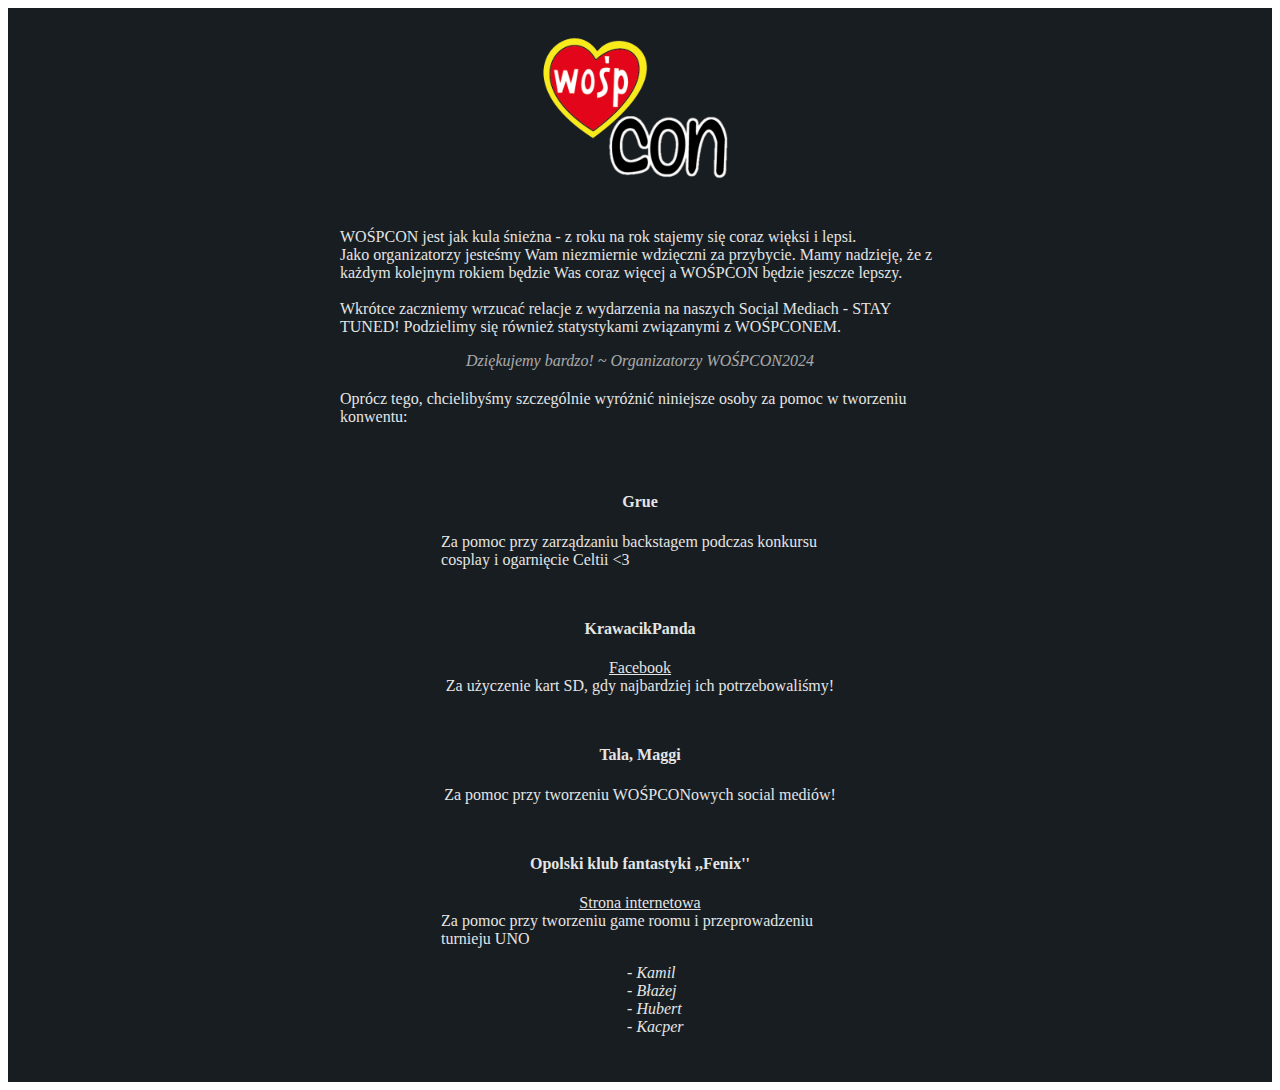
==== commit 6271952f: "wstepna wersja strony z podziekowaniami" ====
--- a/templates/index.html
+++ b/templates/index.html
@@ -54,6 +54,36 @@
                 rokiem będzie Was coraz więcej a WOŚPCON będzie jeszcze lepszy.<br><br>Wkrótce zaczniemy wrzucać relacje
                 z wydarzenia na naszych Social Mediach - STAY TUNED! Podzielimy się również statystykami związanymi z
                 WOŚPCONEM.</p>
+            <span class="rly_thx">Dziękujemy bardzo! ~ Organizatorzy WOŚPCON2024</span>
+            <p>Oprócz tego, chcielibyśmy szczególnie wyróżnić niniejsze osoby za pomoc w tworzeniu konwentu:</p>
+            <div class="special-thanks">
+                <section>
+                    <h4>Grue</h4>
+                    <span>Za pomoc przy zarządzaniu backstagem podczas konkursu cosplay i ogarnięcie Celtii <3</span>
+                </section>
+                <section>
+                    <h4>KrawacikPanda</h4>
+                    <div class="media">
+                        <a href="https://www.facebook.com/krawacik/" rel="noopener noreferrer">Facebook</a>
+                    </div>
+                    <span>Za użyczenie kart SD, gdy najbardziej ich potrzebowaliśmy!</span>
+                </section>
+                <section>
+                    <h4>Tala, Maggi</h4>
+                    <span>Za pomoc przy tworzeniu WOŚPCONowych social mediów!</span>
+                </section>
+                <section>
+                    <h4>Opolski klub fantastyki ,,Fenix''</h4>
+                    <a href="https://fenix.rpg.pl/" rel="noopener noreferrer">Strona internetowa</a>
+                    <span>Za pomoc przy tworzeniu game roomu i przeprowadzeniu turnieju UNO</span>
+                    <ul>
+                        <li>Kamil</li>
+                        <li>Błażej</li>
+                        <li>Hubert</li>
+                        <li>Kacper</li>
+                    </ul>
+                </section>
+            </div>
         </div>
     </div>
 </div>
--- a/static/index.css
+++ b/static/index.css
@@ -13,11 +13,16 @@
 }
 
 .main {
-    height: 100vh;
+    min-height: 100vh;
+    height: fit-content;
     background-color: #171d21;
     display: flex;
     flex-flow: column;
     align-items: center;
+}
+
+.main * {
+    color: #e5e5e5;
 }
 
 .main>p{
@@ -26,7 +31,38 @@
     margin-top: 20px;
 }
 
+.special-thanks {
+    max-width: 600px;
+}
+.special-thanks span {
+    max-width: 70%;
+}
+
 .main>img {
     width: 200px;
     max-width: 95%;
+}
+
+.rly_thx {
+    font-style: italic;
+    opacity: 0.7;
+}
+
+.special-thanks section {
+    margin: 30px 0;
+}
+
+.special-thanks a {
+    display: block;
+}
+
+.special-thanks section {
+    display: flex;
+    flex-flow: column;
+    align-items: center;
+}
+
+.special-thanks section li {
+    font-style: italic;
+    list-style: '- ';
 }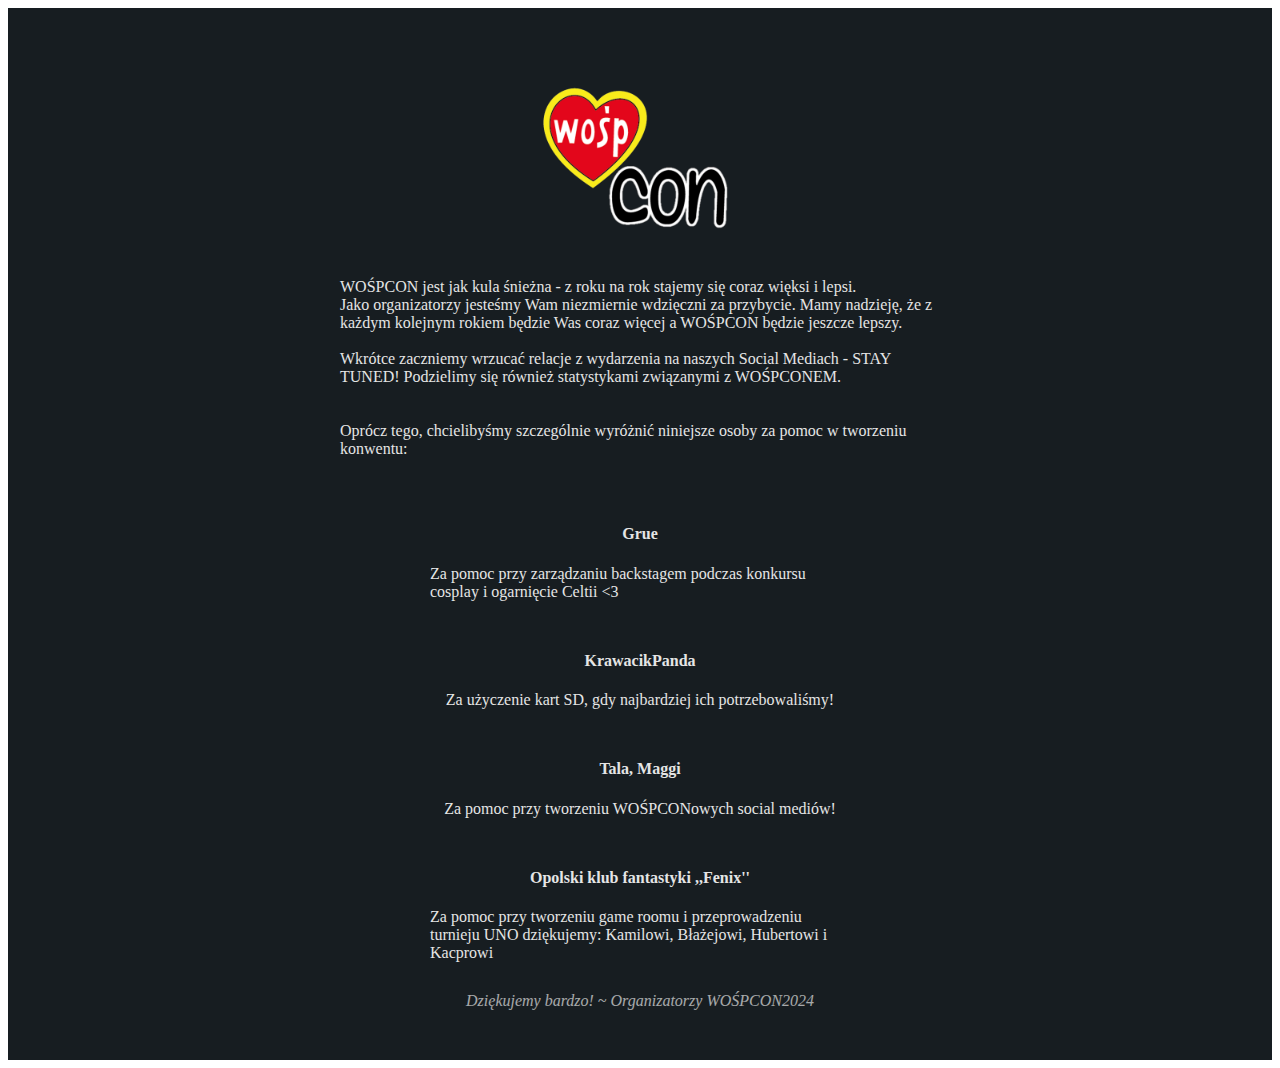
==== commit ce7e77d1: "update stronki z podziekowaniami" ====
--- a/templates/index.html
+++ b/templates/index.html
@@ -54,7 +54,6 @@
                 rokiem będzie Was coraz więcej a WOŚPCON będzie jeszcze lepszy.<br><br>Wkrótce zaczniemy wrzucać relacje
                 z wydarzenia na naszych Social Mediach - STAY TUNED! Podzielimy się również statystykami związanymi z
                 WOŚPCONEM.</p>
-            <span class="rly_thx">Dziękujemy bardzo! ~ Organizatorzy WOŚPCON2024</span>
             <p>Oprócz tego, chcielibyśmy szczególnie wyróżnić niniejsze osoby za pomoc w tworzeniu konwentu:</p>
             <div class="special-thanks">
                 <section>
@@ -63,9 +62,6 @@
                 </section>
                 <section>
                     <h4>KrawacikPanda</h4>
-                    <div class="media">
-                        <a href="https://www.facebook.com/krawacik/" rel="noopener noreferrer">Facebook</a>
-                    </div>
                     <span>Za użyczenie kart SD, gdy najbardziej ich potrzebowaliśmy!</span>
                 </section>
                 <section>
@@ -74,16 +70,10 @@
                 </section>
                 <section>
                     <h4>Opolski klub fantastyki ,,Fenix''</h4>
-                    <a href="https://fenix.rpg.pl/" rel="noopener noreferrer">Strona internetowa</a>
-                    <span>Za pomoc przy tworzeniu game roomu i przeprowadzeniu turnieju UNO</span>
-                    <ul>
-                        <li>Kamil</li>
-                        <li>Błażej</li>
-                        <li>Hubert</li>
-                        <li>Kacper</li>
-                    </ul>
+                    <span>Za pomoc przy tworzeniu game roomu i przeprowadzeniu turnieju UNO dziękujemy: Kamilowi, Błażejowi, Hubertowi i Kacprowi</span>
                 </section>
             </div>
+            <span class="rly_thx">Dziękujemy bardzo! ~ Organizatorzy WOŚPCON2024</span>
         </div>
     </div>
 </div>
--- a/static/index.css
+++ b/static/index.css
@@ -19,6 +19,7 @@
     display: flex;
     flex-flow: column;
     align-items: center;
+    padding: 50px 0;
 }
 
 .main * {
@@ -61,8 +62,3 @@
     flex-flow: column;
     align-items: center;
 }
-
-.special-thanks section li {
-    font-style: italic;
-    list-style: '- ';
-}